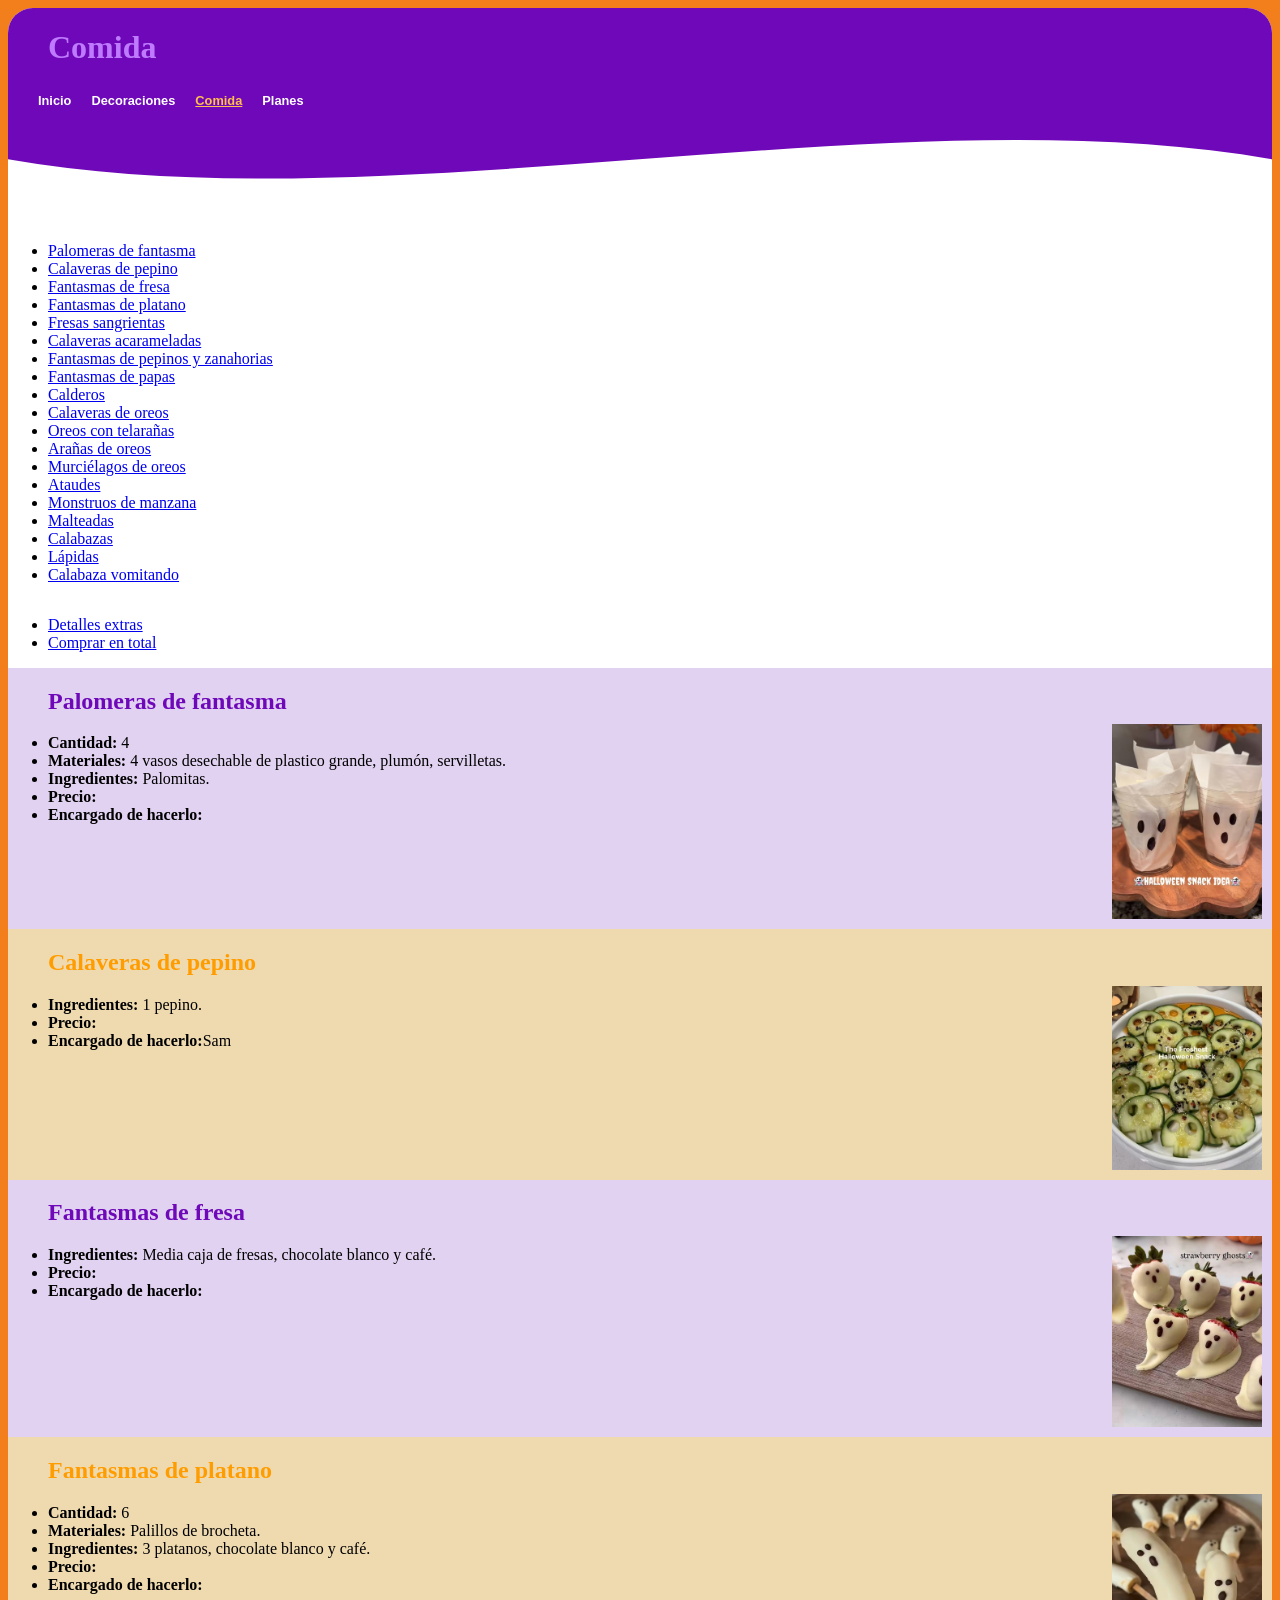
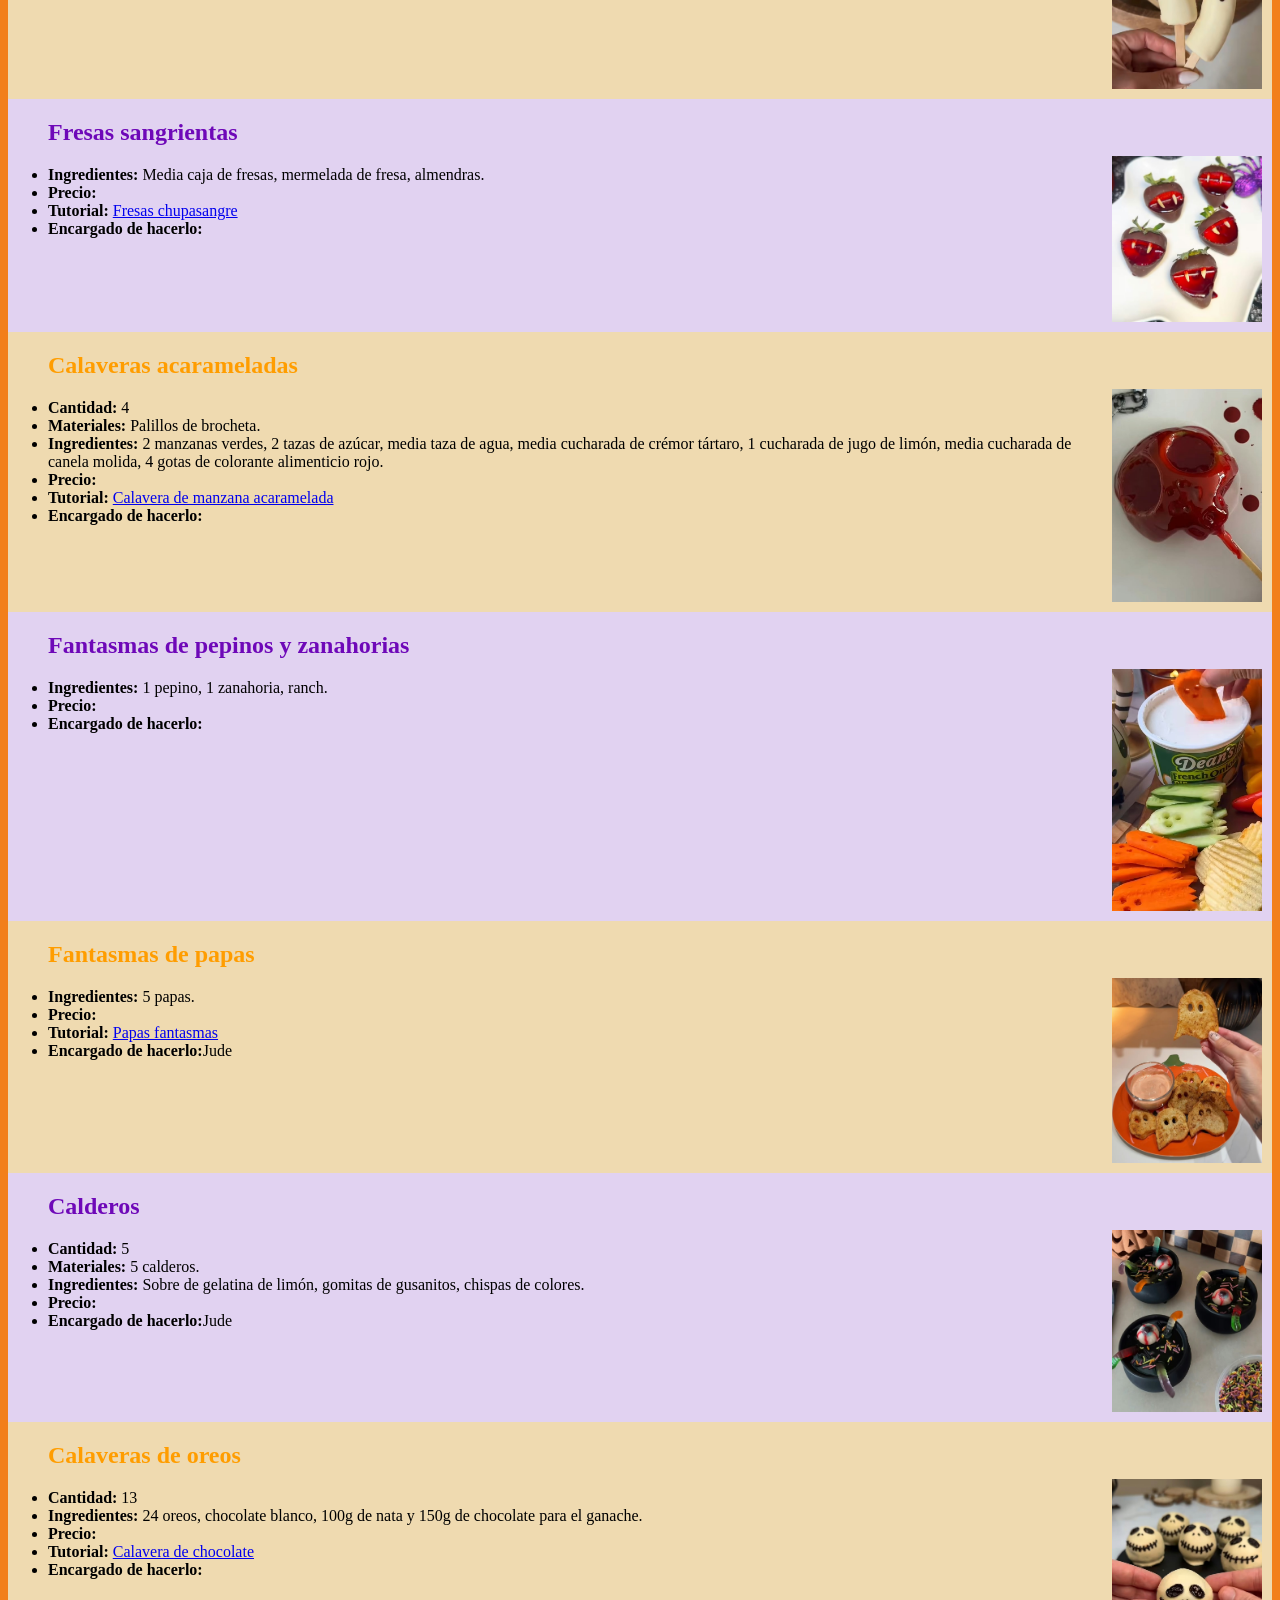
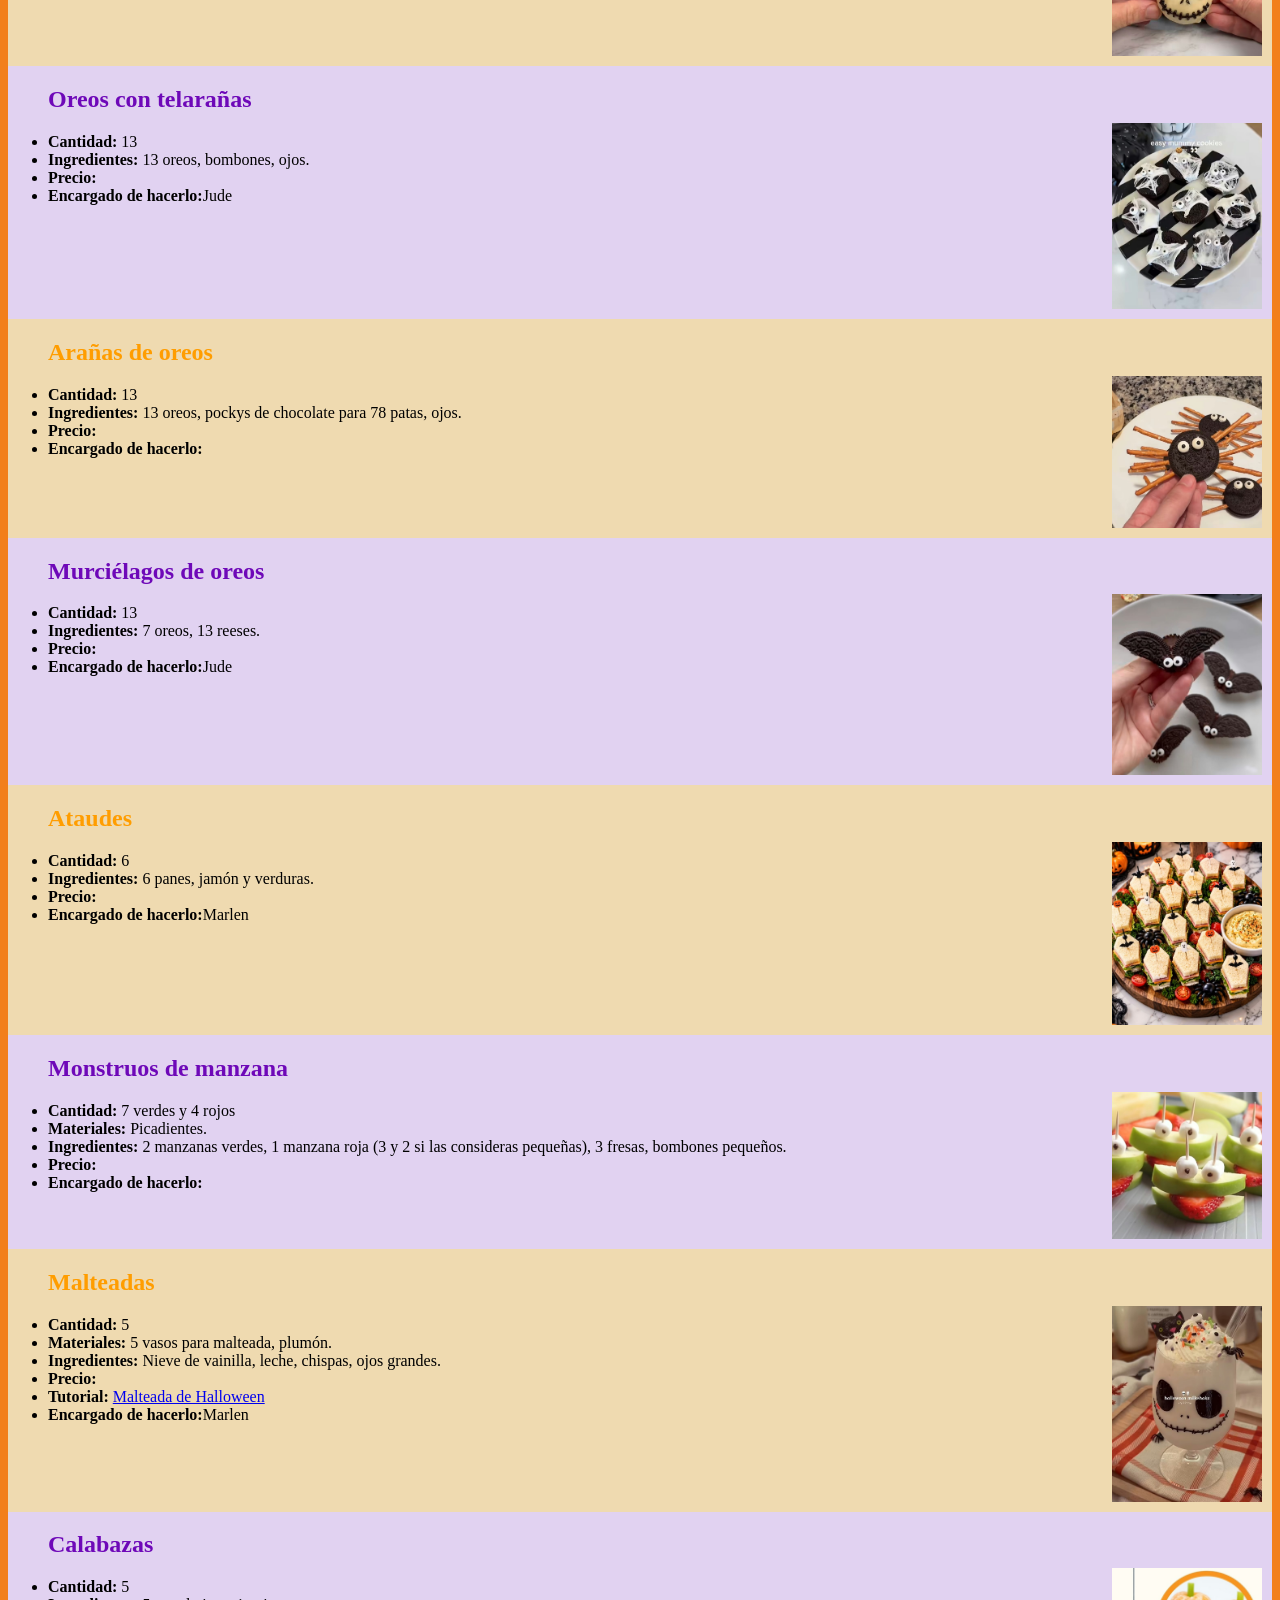
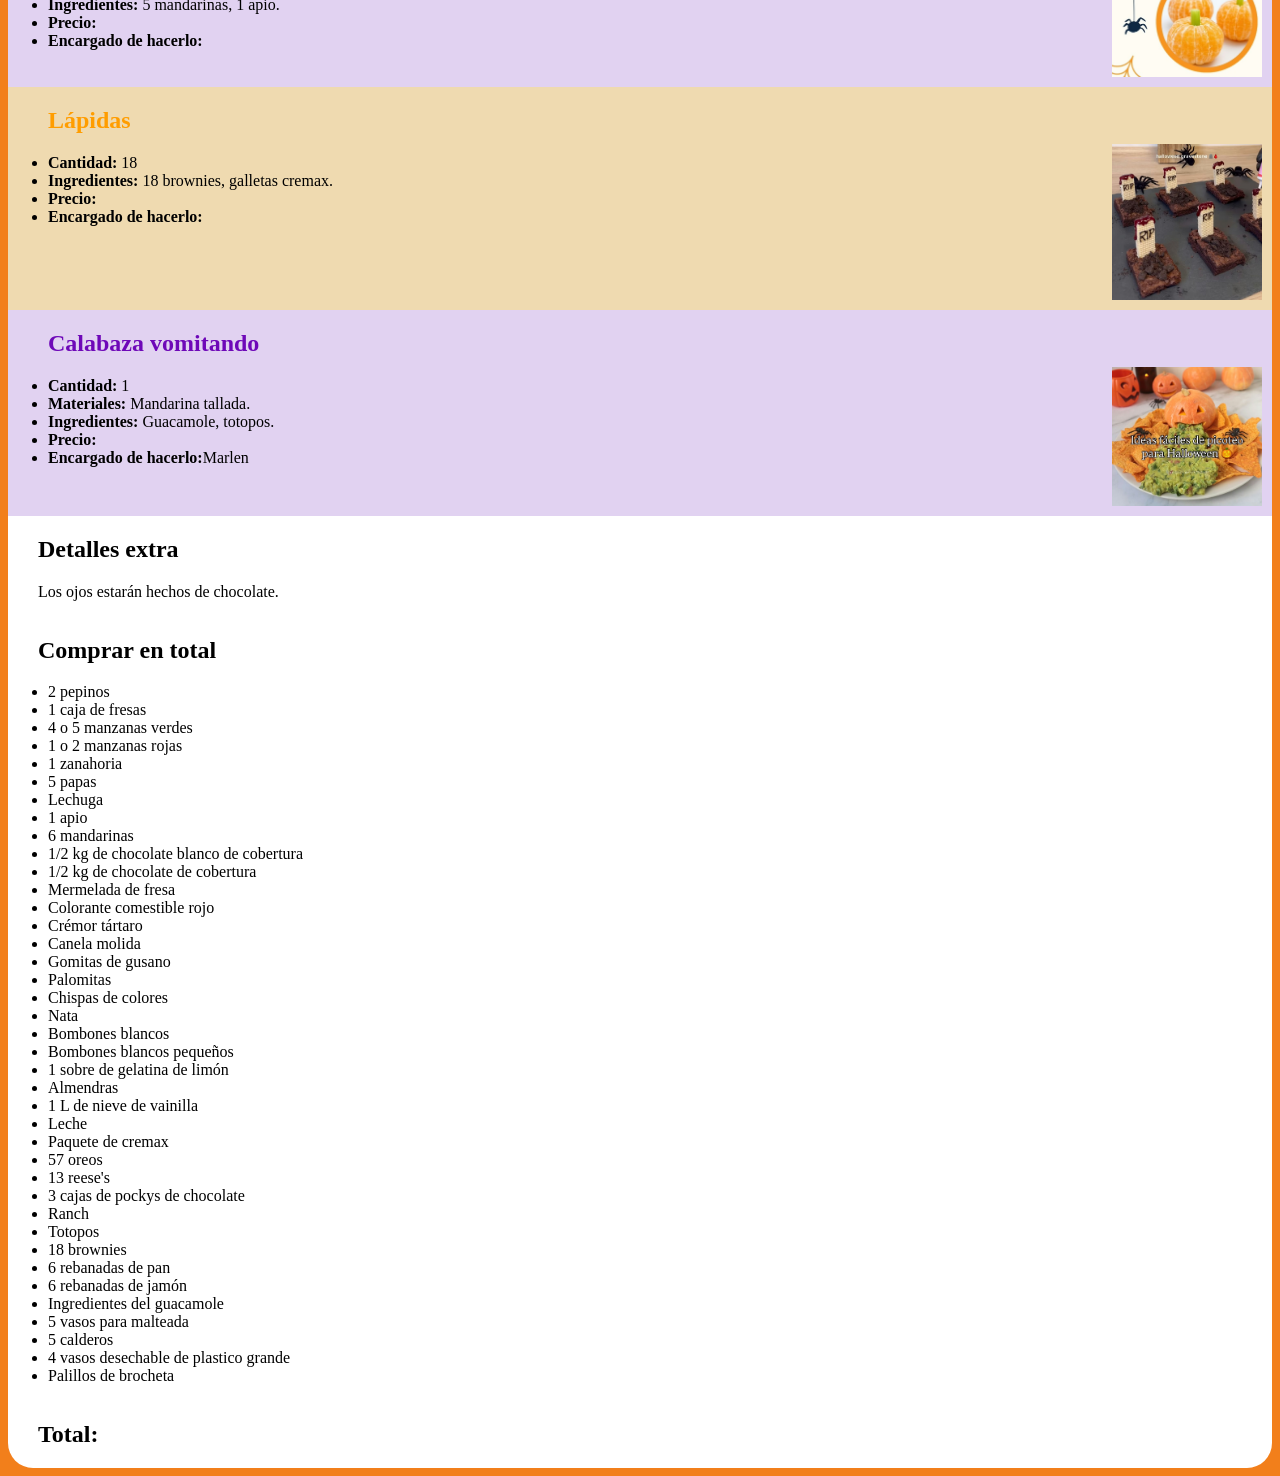
==== comida.html @ 7ba8dfa8 "Cambio en las compras" ====
<!DOCTYPE html>
<html lang="es">
<head>
    <meta charset="UTF-8">
    <meta name="viewport" content="width=device-width, initial-scale=1.0">
    <title>Halloween</title>
    <link rel="shortcut icon" href="icono.png" type="image/x-icon">
    <link rel="stylesheet" href="styles.css">
</head>
<body>
    <div class="contenedor">
        <div class="header">
            <h1 class="titulo">Comida</h1>
          <nav>
          <ul>
              <li><a href="index.html">Inicio</a></li>
              <li><a href="decoraciones.html">Decoraciones</a></li>
              <li><a href="comida.html" class="current">Comida</a></li>
              <li><a href="planes.html">Planes</a></li>
          </ul>
          <div class="wave" style="height: 100px; overflow: hidden;"><svg viewBox="0 0 500 150" preserveAspectRatio="none"
                style="height: 100%; width: 100%;">
                <path d="M0.00,49.98 C150.00,150.00 349.20,-50.00 500.00,49.98 L500.00,150.00 L0.00,150.00 Z"
                    style="stroke: none; fill: #fff;"></path>
            </svg></div>
          </nav>
        </div>
        
            <ul>
              <li><a href="#palomeras">Palomeras de fantasma</a></li>
              <li><a href="#calaberas1">Calaveras de pepino</a></li>
              <li><a href="#fantasmasFresas">Fantasmas de fresa</a></li>
              <li><a href="#fantasmasPlatano">Fantasmas de platano</a></li>
              <li><a href="#sangrientas">Fresas sangrientas</a></li>
              <li><a href="#calaberasManzana">Calaveras acarameladas</a></li>
              <li><a href="#fantasmasZyP">Fantasmas de pepinos y zanahorias</a></li>
              <li><a href="#fantasmasPapas">Fantasmas de papas</a></li>
              <li><a href="#calderos">Calderos</a></li>
              <li><a href="#calaberasOreos">Calaveras de oreos</a></li>
              <li><a href="#telasOreos">Oreos con telarañas</a></li>
              <li><a href="#arañas">Arañas de oreos</a></li>
              <li><a href="#murcielagos">Murciélagos de oreos</a></li>
              <li><a href="#ataudes">Ataudes</a></li>
              <li><a href="#monstruos">Monstruos de manzana</a></li>
              <li><a href="#maltedas">Malteadas</a></li>
              <li><a href="#calabazas">Calabazas</a></li>
              <li><a href="#lapidas">Lápidas</a></li>
              <li><a href="#vomito">Calabaza vomitando</a></li>
            </ul>
            <ul>
            <li><a href="#extra">Detalles extras</a></li>
            <li><a href="#total">Comprar en total</a></li>
            </ul>

        <section id="palomeras" class="seccion color1">
            <h2 class="titulo">Palomeras de fantasma</h2>
            <img src="comida/palomeras.jpeg" class="imagen-derecha">
            <ul>
                <li><b>Cantidad: </b>4</li>
                <li><b>Materiales: </b>4 vasos desechable de plastico grande, plumón, servilletas.</li>
                <li><b>Ingredientes: </b>Palomitas.</li>
                <li><b>Precio: </b></li>
                <li><b>Encargado de hacerlo:</b></li>
            </ul>
        </section>

        <section id="calaberas1" class="seccion color2">
            <h2 class="titulo">Calaveras de pepino</h2>
            <img src="comida/calaverasPepinos.jpeg" class="imagen-derecha">
            <ul>
                <li><b>Ingredientes: </b>1 pepino.</li>
                <li><b>Precio: </b></li>
                <li><b>Encargado de hacerlo:</b>Sam</li>
            </ul>
        </section>

        <section id="fantasmasFresas" class="seccion color1">
            <h2 class="titulo">Fantasmas de fresa</h2>
            <img src="comida/fresaF.jpeg" class="imagen-derecha">
            <ul>
                <li><b>Ingredientes: </b>Media caja de fresas, chocolate blanco y café.</li>
                <li><b>Precio: </b></li>
                <li><b>Encargado de hacerlo:</b></li>
            </ul>
        </section>

        <section id="fantasmasPlatano" class="seccion color2">
            <h2 class="titulo">Fantasmas de platano</h2>
            <img src="comida/bananaF.jpeg" class="imagen-derecha">
            <ul>
                <li><b>Cantidad: </b>6</li>
                <li><b>Materiales: </b>Palillos de brocheta.</li>
                <li><b>Ingredientes: </b>3 platanos, chocolate blanco y café.</li>
                <li><b>Precio: </b></li>
                <li><b>Encargado de hacerlo:</b></li>
            </ul>
        </section>

        <section id="sangrientas" class="seccion color1">
            <h2 class="titulo">Fresas sangrientas</h2>
            <img src="comida/vampiros.jpeg" class="imagen-derecha">
            <ul>
                <li><b>Ingredientes: </b>Media caja de fresas, mermelada de fresa, almendras.</li>
                <li><b>Precio: </b></li>
                <li><b>Tutorial: </b><a href="https://www.instagram.com/reel/DdZ3jV3ycWV/?exln=d25iaHNoaGpodjJ0">Fresas chupasangre</a></li>
                <li><b>Encargado de hacerlo:</b></li>
            </ul>
        </section>

        <section id="calaberasManzana" class="seccion color2">
            <h2 class="titulo">Calaveras acarameladas</h2>
            <img src="comida/calaveraCaramela.jpeg" class="imagen-derecha">
            <ul>
                <li><b>Cantidad: </b>4</li>
                <li><b>Materiales: </b>Palillos de brocheta.</li>
                <li><b>Ingredientes: </b>2 manzanas verdes, 2 tazas de azúcar, media taza de agua, media cucharada de crémor tártaro, 1 cucharada de jugo de limón, media cucharada de canela molida, 4 gotas de colorante alimenticio rojo.</li>
                <li><b>Precio: </b></li>
                <li><b>Tutorial: </b><a href="https://www.instagram.com/reel/Dd70FTkNwrD/?exln=MXZwZDhta3JzNGNr">Calavera de manzana acaramelada</a></li>
                <li><b>Encargado de hacerlo:</b></li>
            </ul>
        </section>

        <section id="fantasmasZyP" class="seccion color1">
            <h2 class="titulo">Fantasmas de pepinos y zanahorias</h2>
            <img src="comida/fantasmas.jpeg" class="imagen-derecha">
            <ul>
                <li><b>Ingredientes: </b>1 pepino, 1 zanahoria, ranch.</li>
                <li><b>Precio: </b></li>
                <li><b>Encargado de hacerlo:</b></li>
            </ul>
        </section>

        <section id="fantasmasPapas" class="seccion color2">
            <h2 class="titulo">Fantasmas de papas</h2>
            <img src="comida/papasF.jpeg" class="imagen-derecha">
            <ul>
                <li><b>Ingredientes: </b>5 papas.</li>
                <li><b>Precio: </b></li>
                <li><b>Tutorial: </b><a href="https://www.instagram.com/reel/Ddta7i_KBf7/?srtk=dWJmdTJvZnBlczBk">Papas fantasmas</a></li>
                <li><b>Encargado de hacerlo:</b>Jude</li>
            </ul>
        </section>

        <section id="calderos" class="seccion color1">
            <h2 class="titulo">Calderos</h2>
            <img src="comida/calderos.jpeg" class="imagen-derecha">
            <ul>
                <li><b>Cantidad: </b>5</li>
                <li><b>Materiales: </b>5 calderos.</li>
                <li><b>Ingredientes: </b>Sobre de gelatina de limón, gomitas de gusanitos, chispas de colores.</li>
                <li><b>Precio: </b></li>
                <li><b>Encargado de hacerlo:</b>Jude</li>
            </ul>
        </section>

        <section id="calaberasOreos" class="seccion color2">
            <h2 class="titulo">Calaveras de oreos</h2>
            <img src="comida/calaverasOreo.jpeg" class="imagen-derecha">
            <ul>
                <li><b>Cantidad: </b>13</li>
                <li><b>Ingredientes: </b>24 oreos, chocolate blanco, 100g de nata y 150g de chocolate para el ganache.</li>
                <li><b>Precio: </b></li>
                <li><b>Tutorial: </b><a href="https://www.instagram.com/reel/DPtcE-WDB95/?vrfl=dWd1ZjJ2ODNtZTV5">Calavera de chocolate</a></li>
                <li><b>Encargado de hacerlo:</b></li>
            </ul>
        </section>

        <section id="telasOreos" class="seccion color1">
            <h2 class="titulo">Oreos con telarañas</h2>
            <img src="comida/telarañasO.jpeg" class="imagen-derecha">
            <ul>
                <li><b>Cantidad: </b>13</li>
                <li><b>Ingredientes: </b>13 oreos, bombones, ojos.</li>
                <li><b>Precio: </b></li>
                <li><b>Encargado de hacerlo:</b>Jude</li>
            </ul>
        </section>

        <section id="arañas" class="seccion color2">
            <h2 class="titulo">Arañas de oreos</h2>
            <img src="comida/arañas.jpeg" class="imagen-derecha">
            <ul>
                <li><b>Cantidad: </b>13</li>
                <li><b>Ingredientes: </b>13 oreos, pockys de chocolate para 78 patas, ojos.</li>
                <li><b>Precio: </b></li>
                <li><b>Encargado de hacerlo:</b></li>
            </ul>
        </section>

        <section id="murcielagos" class="seccion color1">
            <h2 class="titulo">Murciélagos de oreos</h2>
            <img src="comida/murcielagos.jpeg" class="imagen-derecha">
            <ul>
                <li><b>Cantidad: </b>13</li>
                <li><b>Ingredientes: </b>7 oreos, 13 reeses.</li>
                <li><b>Precio: </b></li>
                <li><b>Encargado de hacerlo:</b>Jude</li>
            </ul>
        </section>

        <section id="ataudes" class="seccion color2">
            <h2 class="titulo">Ataudes</h2>
            <img src="comida/ataud.jpeg" class="imagen-derecha">
            <ul>
                <li><b>Cantidad: </b>6</li>
                <li><b>Ingredientes: </b>6 panes, jamón y verduras.</li>
                <li><b>Precio: </b></li>
                <li><b>Encargado de hacerlo:</b>Marlen</li>
            </ul>
        </section>

        <section id="monstruos" class="seccion color1">
            <h2 class="titulo">Monstruos de manzana</h2>
            <img src="comida/monstruo.jpeg" class="imagen-derecha">
            <ul>
                <li><b>Cantidad: </b>7 verdes y 4 rojos</li>
                <li><b>Materiales: </b>Picadientes.</li>
                <li><b>Ingredientes: </b>2 manzanas verdes, 1 manzana roja (3 y 2 si las consideras pequeñas), 3 fresas, bombones pequeños.</li>
                <li><b>Precio: </b></li>
                <li><b>Encargado de hacerlo:</b></li>
            </ul>
        </section>

        <section id="maltedas" class="seccion color2">
            <h2 class="titulo">Malteadas</h2>
            <img src="comida/malteadas.jpeg" class="imagen-derecha">
            <ul>
                <li><b>Cantidad: </b>5</li>
                <li><b>Materiales: </b>5 vasos para malteada, plumón.</li>
                <li><b>Ingredientes: </b>Nieve de vainilla, leche, chispas, ojos grandes.</li>
                <li><b>Precio: </b></li>
                <li><b>Tutorial: </b><a href="https://www.instagram.com/reel/DQXF683j__O/?xtok=MXIzdXdvbTcybWM1Zw==">Malteada de Halloween</a></li>
                <li><b>Encargado de hacerlo:</b>Marlen</li>
            </ul>
        </section>

        <section id="calabazas" class="seccion color1">
            <h2 class="titulo">Calabazas</h2>
            <img src="comida/calabazas.jpeg" class="imagen-derecha">
            <ul>
                <li><b>Cantidad: </b>5</li>
                <li><b>Ingredientes: </b>5 mandarinas, 1 apio.</li>
                <li><b>Precio: </b></li>
                <li><b>Encargado de hacerlo:</b></li>
            </ul>
        </section>

        <section id="lapidas" class="seccion color2">
            <h2 class="titulo">Lápidas</h2>
            <img src="comida/tumbas.jpeg" class="imagen-derecha">
            <ul>
                <li><b>Cantidad: </b>18</li>
                <li><b>Ingredientes: </b>18 brownies, galletas cremax.</li>
                <li><b>Precio: </b></li>
                <li><b>Encargado de hacerlo:</b></li>
            </ul>
        </section>

        <section id="vomito" class="seccion color1">
            <h2 class="titulo">Calabaza vomitando</h2>
            <img src="comida/guacamole.jpeg" class="imagen-derecha">
            <ul>
                <li><b>Cantidad: </b>1</li>
                <li><b>Materiales: </b>Mandarina tallada.</li>
                <li><b>Ingredientes: </b>Guacamole, totopos.</li>
                <li><b>Precio: </b></li>
                <li><b>Encargado de hacerlo:</b>Marlen</li>
            </ul>
        </section>

        <section id="extra">
            <h2>Detalles extra</h2>
            <p>Los ojos estarán hechos de chocolate.</p>
        </section>

        <section id="total">
            <h2>Comprar en total</h2>
            <ul>
                <li>2 pepinos</li>
                <li>1 caja de fresas</li>
                <li>4 o 5 manzanas verdes</li>
                <li>1 o 2 manzanas rojas</li>
                <li>1 zanahoria</li>
                <li>5 papas</li>
                <li>Lechuga</li>
                <li>1 apio</li>
                <li>6 mandarinas</li>
                <li>1/2 kg de chocolate blanco de cobertura</li>
                <li>1/2 kg de chocolate de cobertura</li>
                <li>Mermelada de fresa</li>
                <li>Colorante comestible rojo</li>
                <li>Crémor tártaro</li>               
                <li>Canela molida</li>                
                <li>Gomitas de gusano</li>
                <li>Palomitas</li>
                <li>Chispas de colores</li>
                <li>Nata</li>
                <li>Bombones blancos</li>
                <li>Bombones blancos pequeños</li>
                <li>1 sobre de gelatina de limón</li>
                <li>Almendras</li>
                <li>1 L de nieve de vainilla</li>
                <li>Leche</li>        
                <li>Paquete de cremax</li>
                <li>57 oreos</li>
                <li>13 reese's</li>
                <li>3 cajas de pockys de chocolate</li>
                <li>Ranch</li>
                <li>Totopos</li>
                <li>18 brownies</li>
                <li>6 rebanadas de pan</li>
                <li>6 rebanadas de jamón</li>
                <li>Ingredientes del guacamole</li>
                <li>5 vasos para malteada</li>
                <li>5 calderos</li>
                <li>4 vasos desechable de plastico grande</li>
                <li>Palillos de brocheta</li>
            </ul>
        </section>

        <h2>Total: </h2>

    </div>
</body>
</html>
---- styles.css ----
/*CONTENEDOR PRINCIPAL*/
.contenedor {
  max-width: 1300px;
  width: 100%;
  background: white;
  margin: auto;
  border-radius: 25px;
  display: flex;
  flex-direction: column;
}

body {
  background-color: rgb(242, 127, 27);
}

/*HEADER*/
.header {
  width: 100%;
  height: auto;
  background: #6e08b8;
  background-size: auto;
  position: relative;
  border-radius: 25px;
}

.titulo {
  margin-left: 40px;
  color: rgb(191, 123, 255);
}

.wave svg path {
  animation: waveFloat 6s infinite ease-in-out;
}

@keyframes waveFloat {
  0%   { transform: translateY(0); }
  50%  { transform: translateY(20px); }
  100% { transform: translateY(0); }
}

/*NAVEGACIÓN*/
nav {
  font-family: Helvetica, Arial;
  font-weight: bold;
  font-size: 0.8em;
}

nav ul {
  display: flex;
  flex-wrap: wrap;
  justify-content: left;
  padding: 5px 0px 5px 30px;
  gap: 20px;
}

nav li {
  display: inline;
  margin-right: 40px;
  margin: 0;
}

nav li a {
  color: #ffffff;
  text-decoration: none;
  transition: color 5s ease, text-decoration 5s ease;
}

nav li a:hover,
nav li a.current {
  color: rgb(255, 190, 79);
  text-decoration: underline;
}

/*COLUMNAS INDEX*/
.colum {
  width: 60%;
  display: inline-block;
  vertical-align: top;
  text-align: justify;
  padding: 25px;
}

.centrar {
  text-align: center;
}

.colum h3 {
  color: rgb(255, 157, 0);
}

/*SECCIONES*/
.color1 {
  background-color: #e1d2f1;
}

.color1 h2 {
    color: #6e08b8;
}

.color2 {
  background-color: #efdab0;
}

.color2 h2 {
    color: rgb(255, 157, 0);
}

.imagen-derecha {
  float: right;
  width: 150px;   /* ajusta tamaño */
  margin-left: 20px; /* espacio entre texto e imagen */
  margin-top: -20px;
  padding: 10px;
}

h2 {
    margin-left: 30px
}

p {
    margin-left: 30px;
}

/*PLANES*/
.timeline {
  position: relative;
  margin: 40px 0;
  padding-left: 40px;
  border-left: 4px solid #ff6600; /* línea naranja */
  margin-left: 15px;
}

.evento {
  position: relative;
  margin-bottom: 30px;
}

.evento::before {
  content: "";
  position: absolute;
  left: -25px;
  top: 0;
  width: 20px;
  height: 20px;
  border-radius: 50%;
}

.color-naranja::before {
  background-color: #ff6600; /* naranja */
}

.color-morado::before {
  background-color: #800080; /* morado */
}

.hora {
  font-weight: bold;
  color: #800080;
  margin-bottom: 5px;
}

.detalle {
  background: #fff3e0; /* fondo suave */
  padding: 10px 15px;
  border-radius: 8px;
  border: 2px solid #ff6600;
}

/*MENÚ FOOTER*/
.menu {
  float: right;
}

.menu li {
  display: inline-block;
}

.menu a {
  color: black;
  text-decoration: none;
  padding: 20px;
}

.menu a:hover {
  background-color: rgb(255, 208, 115);
}


/*FOOTER*/
.footer {
  overflow: hidden;
}

.footer a {
  color: black;
  text-decoration: none;
}

.footer span {
  float: left;
  margin-top: 10px;
  margin-left: 30px;
}
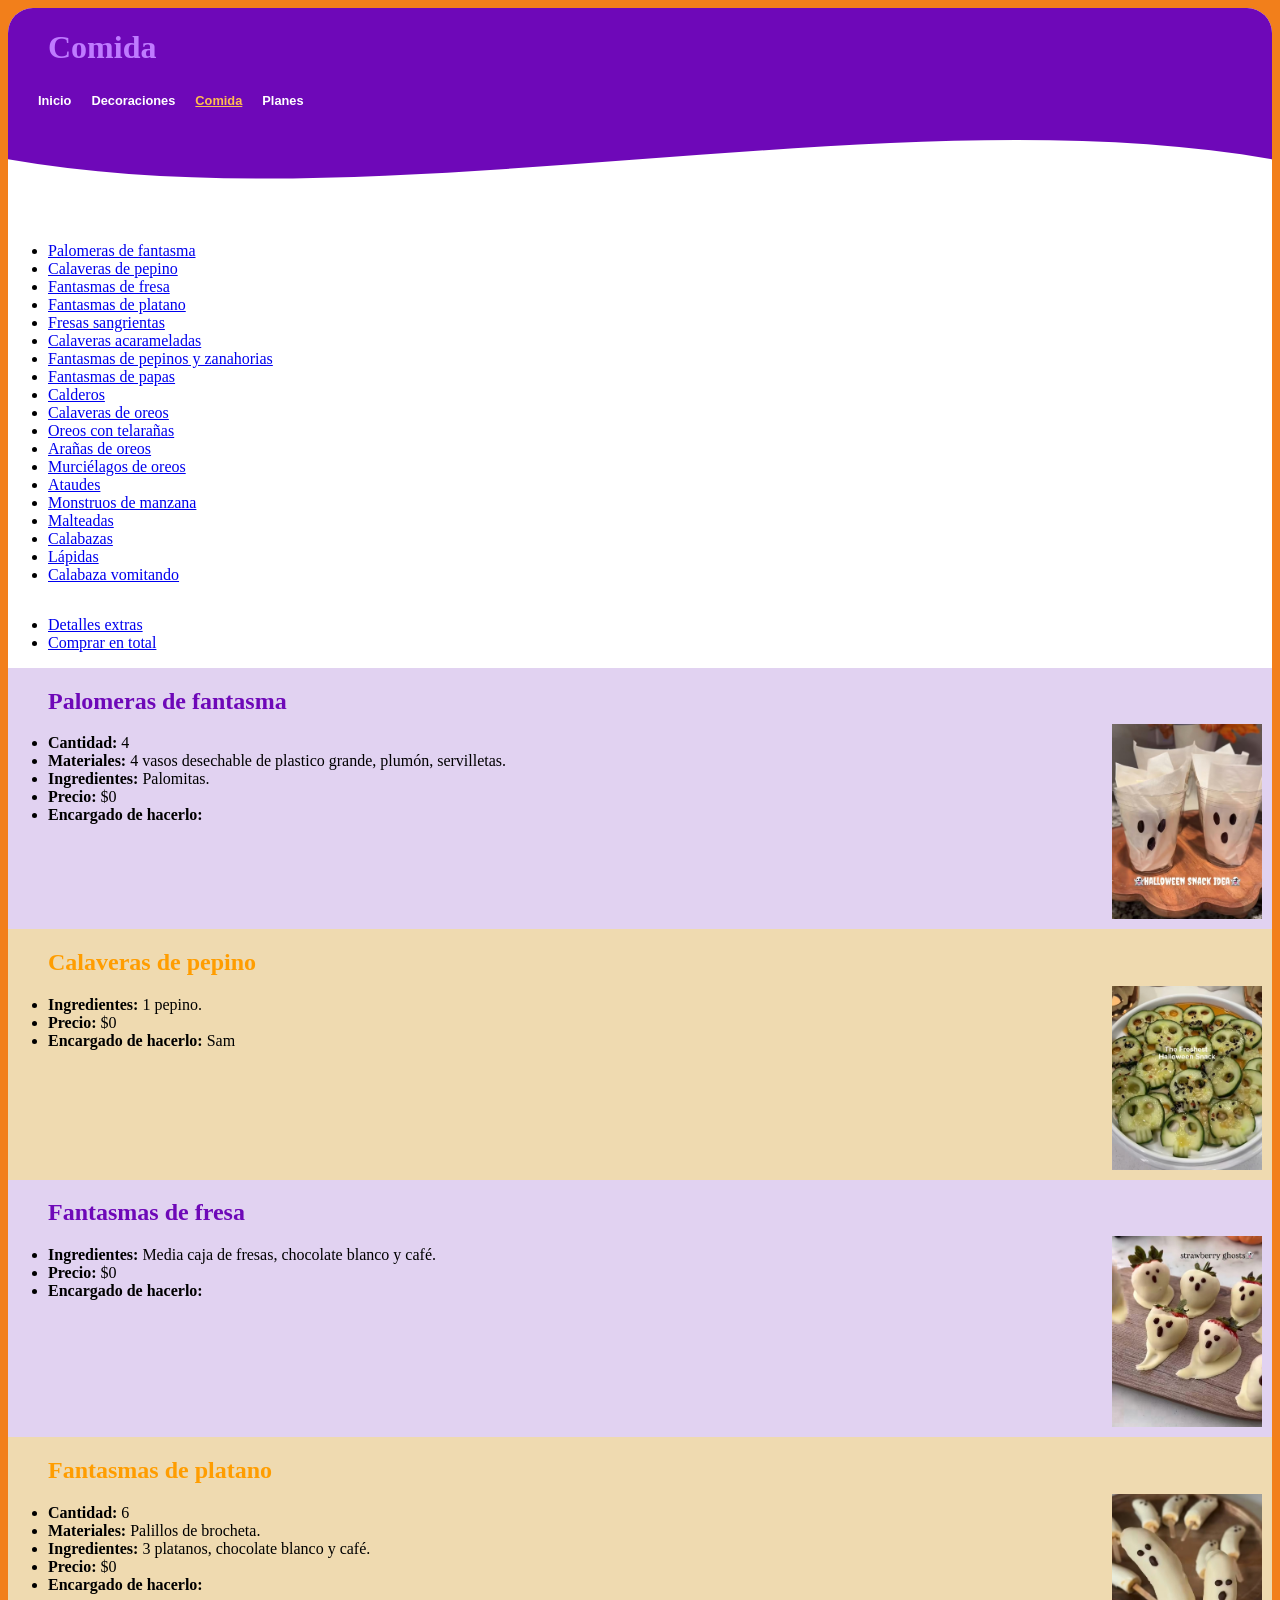
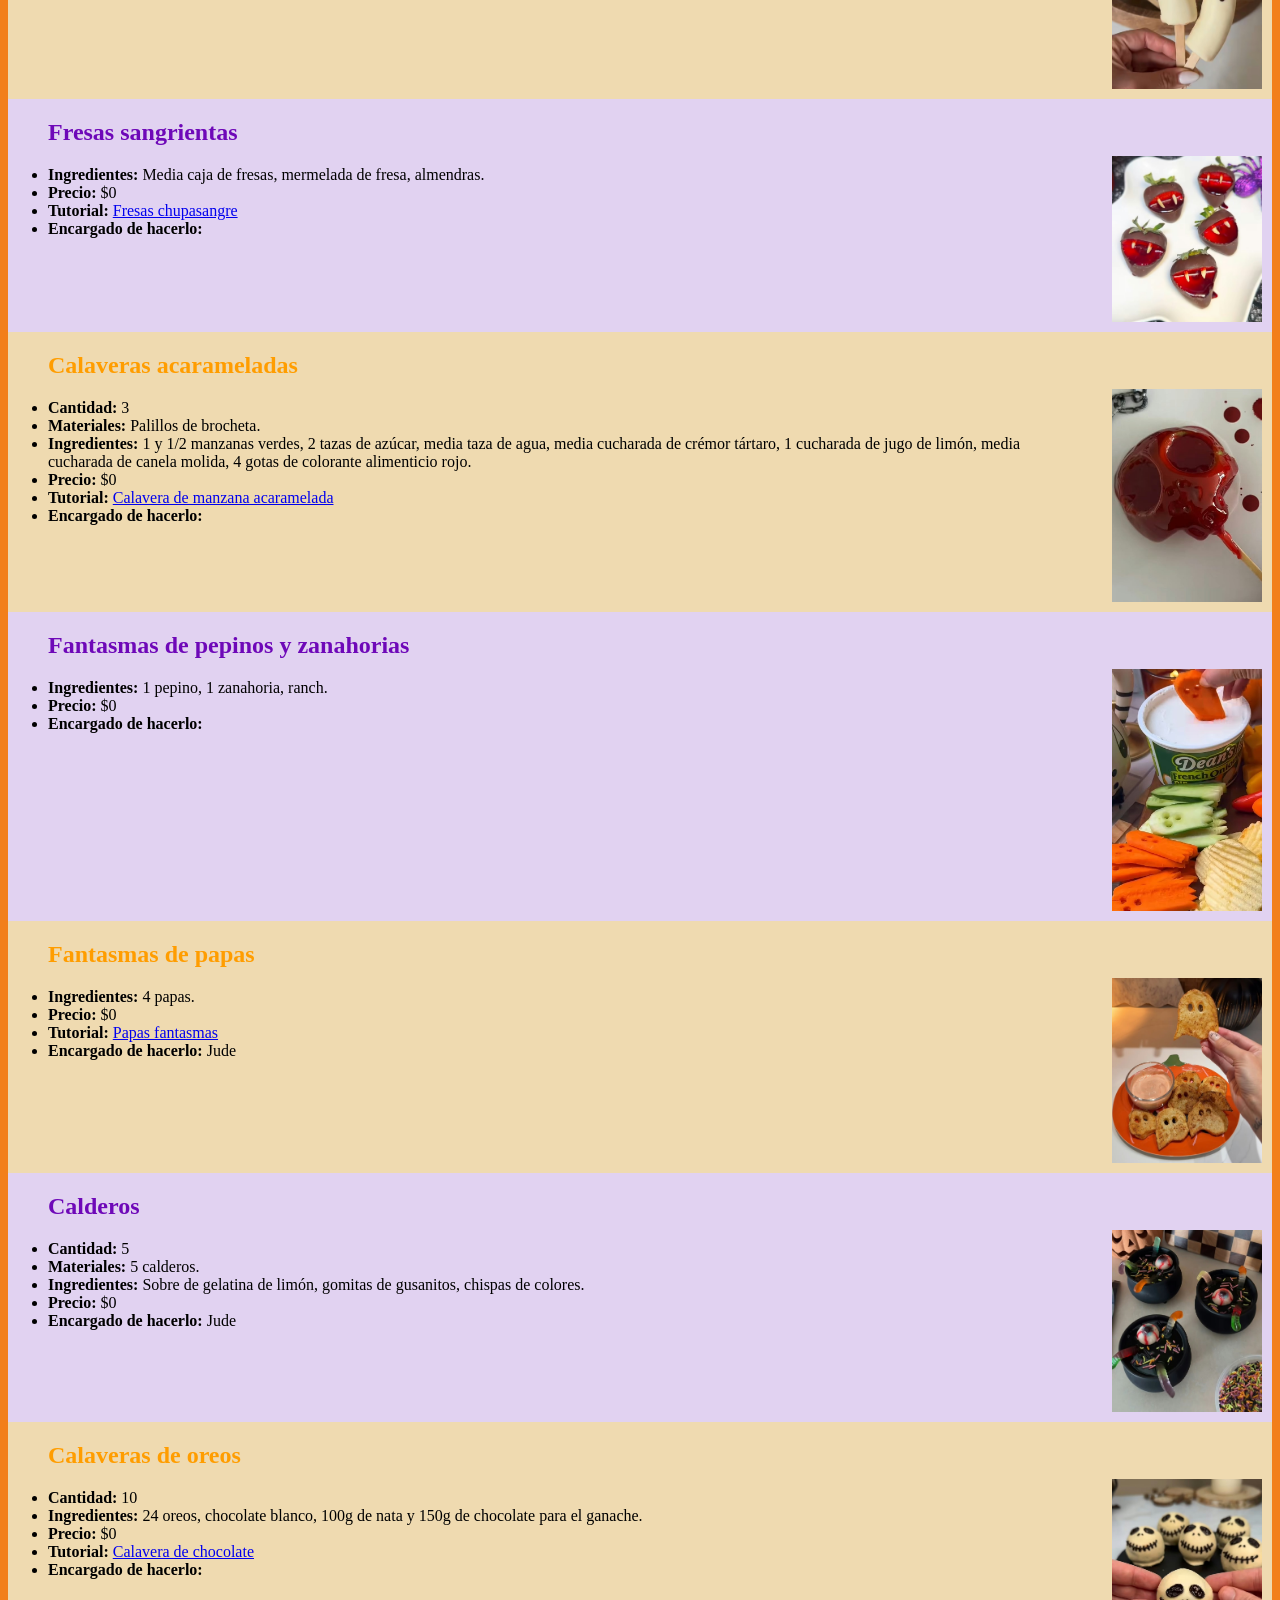
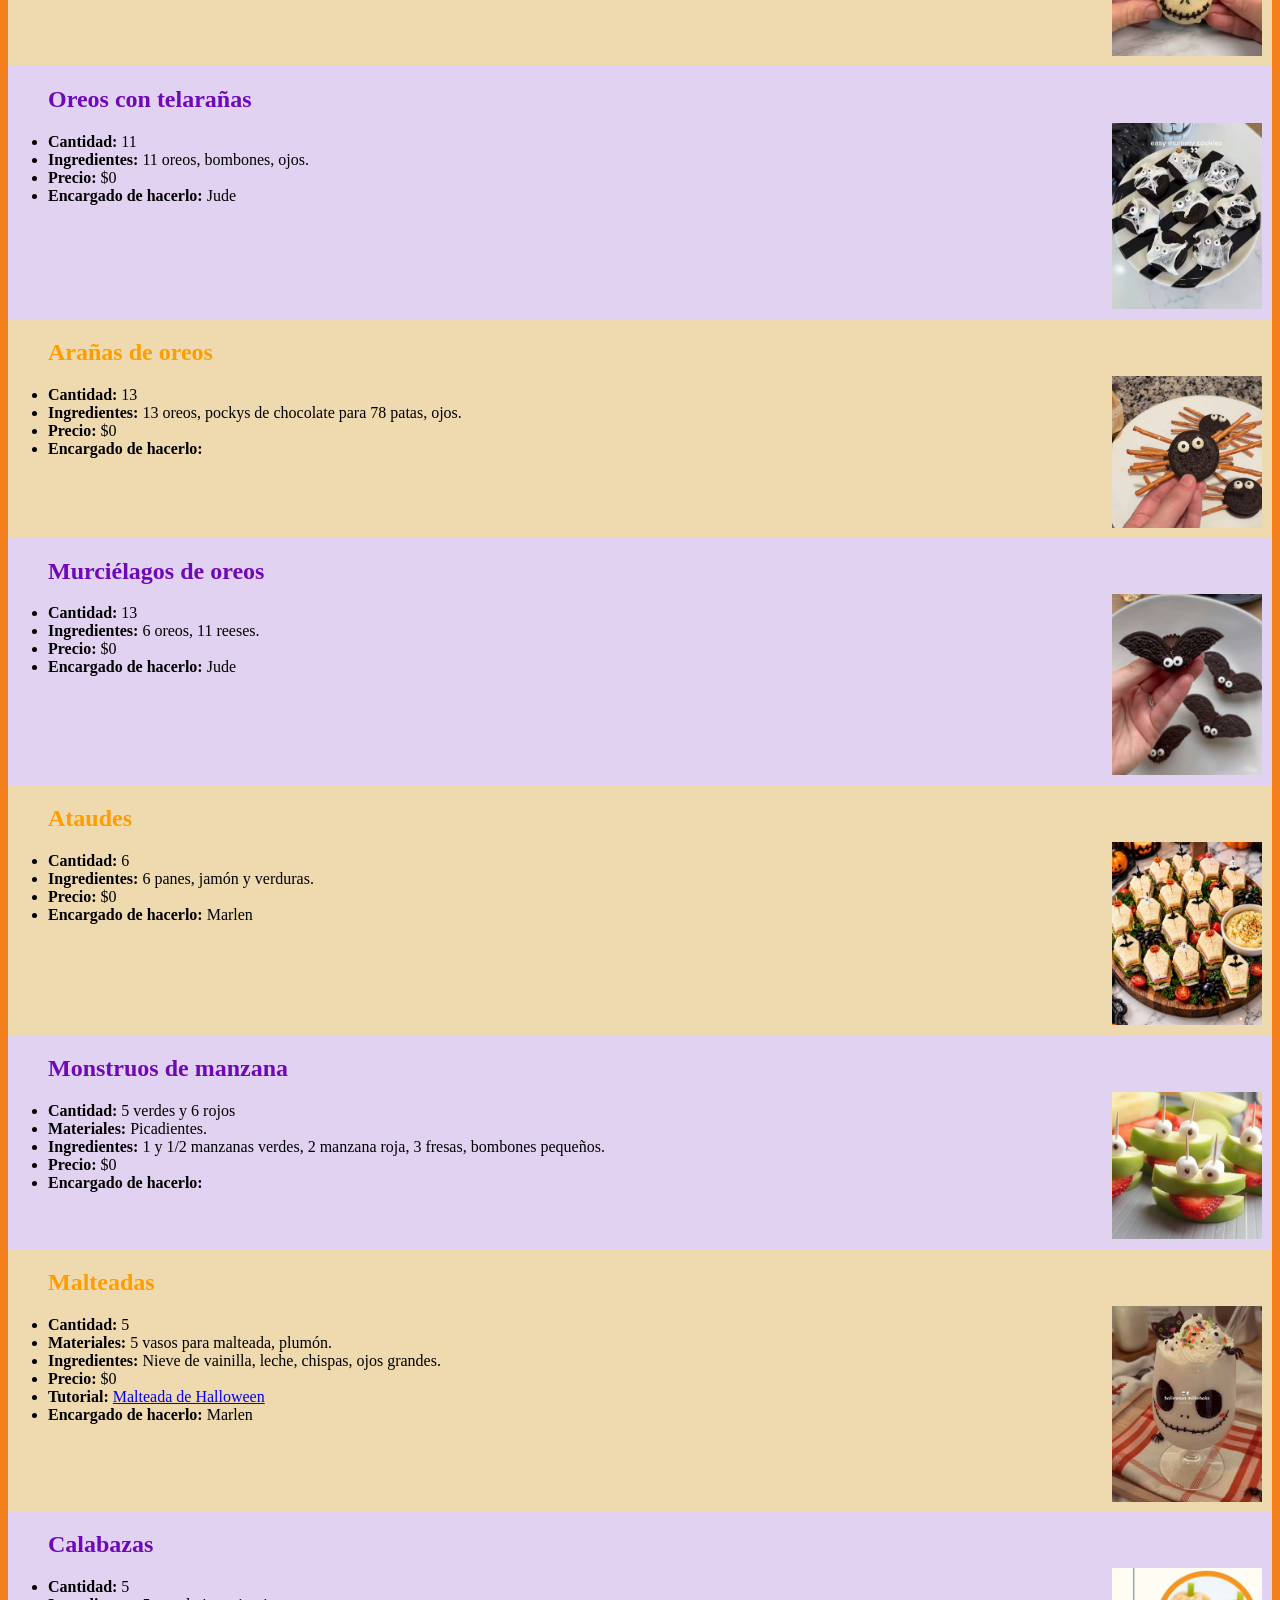
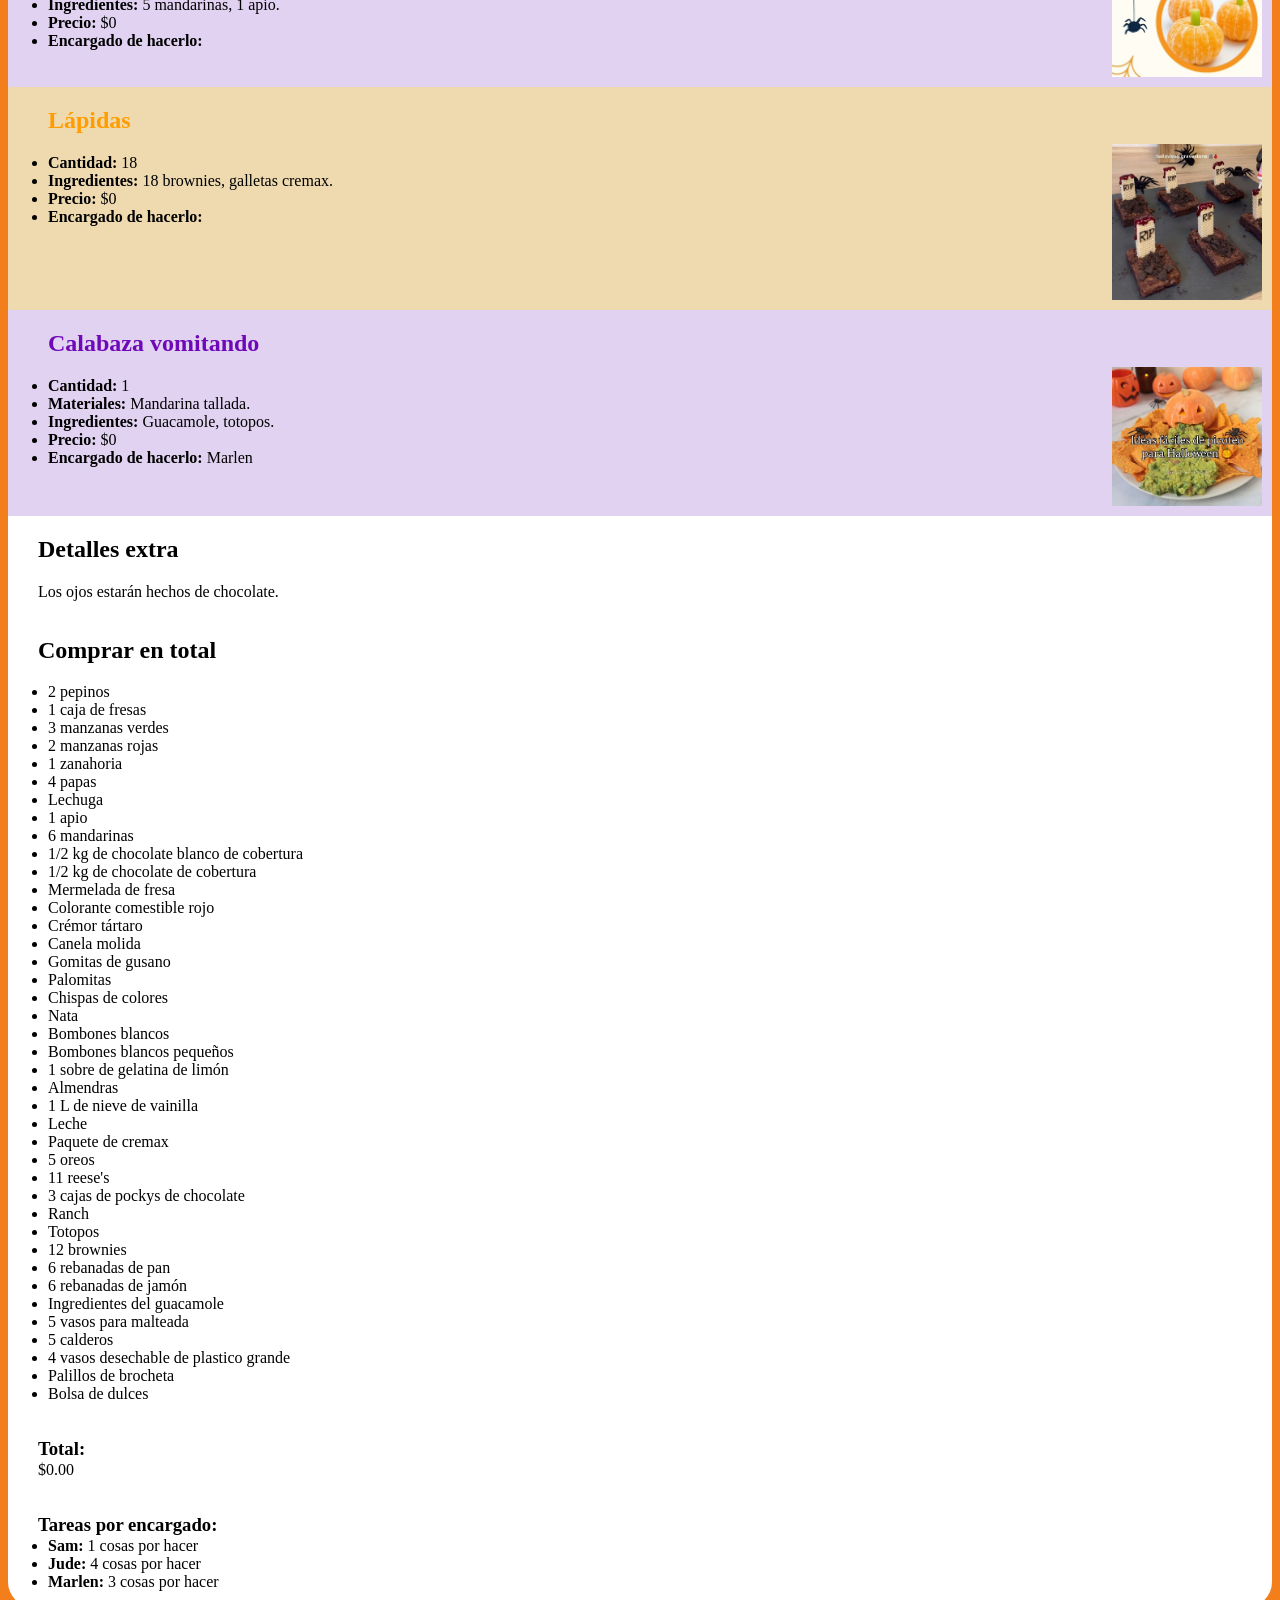
==== commit 8eade68f: "Agregar la funcion de sumar" ====
--- a/comida.html
+++ b/comida.html
@@ -59,8 +59,8 @@
                 <li><b>Cantidad: </b>4</li>
                 <li><b>Materiales: </b>4 vasos desechable de plastico grande, plumón, servilletas.</li>
                 <li><b>Ingredientes: </b>Palomitas.</li>
-                <li><b>Precio: </b></li>
-                <li><b>Encargado de hacerlo:</b></li>
+                <li><b>Precio: </b>$<span class="precio">0</span></li>
+                <li><b>Encargado de hacerlo:</b><span class="encargado"></span></li>
             </ul>
         </section>
 
@@ -69,8 +69,8 @@
             <img src="comida/calaverasPepinos.jpeg" class="imagen-derecha">
             <ul>
                 <li><b>Ingredientes: </b>1 pepino.</li>
-                <li><b>Precio: </b></li>
-                <li><b>Encargado de hacerlo:</b>Sam</li>
+                <li><b>Precio: </b>$<span class="precio">0</span></li>
+                <li><b>Encargado de hacerlo:</b><span class="encargado"> Sam</span></li>
             </ul>
         </section>
 
@@ -79,8 +79,8 @@
             <img src="comida/fresaF.jpeg" class="imagen-derecha">
             <ul>
                 <li><b>Ingredientes: </b>Media caja de fresas, chocolate blanco y café.</li>
-                <li><b>Precio: </b></li>
-                <li><b>Encargado de hacerlo:</b></li>
+                <li><b>Precio: </b>$<span class="precio">0</span></li>
+                <li><b>Encargado de hacerlo:</b><span class="encargado"></span></li>
             </ul>
         </section>
 
@@ -91,8 +91,8 @@
                 <li><b>Cantidad: </b>6</li>
                 <li><b>Materiales: </b>Palillos de brocheta.</li>
                 <li><b>Ingredientes: </b>3 platanos, chocolate blanco y café.</li>
-                <li><b>Precio: </b></li>
-                <li><b>Encargado de hacerlo:</b></li>
+                <li><b>Precio: </b>$<span class="precio">0</span></li>
+                <li><b>Encargado de hacerlo:</b><span class="encargado"></span></li>
             </ul>
         </section>
 
@@ -101,9 +101,9 @@
             <img src="comida/vampiros.jpeg" class="imagen-derecha">
             <ul>
                 <li><b>Ingredientes: </b>Media caja de fresas, mermelada de fresa, almendras.</li>
-                <li><b>Precio: </b></li>
+                <li><b>Precio: </b>$<span class="precio">0</span></li>
                 <li><b>Tutorial: </b><a href="https://www.instagram.com/reel/DdZ3jV3ycWV/?exln=d25iaHNoaGpodjJ0">Fresas chupasangre</a></li>
-                <li><b>Encargado de hacerlo:</b></li>
+                <li><b>Encargado de hacerlo:</b><span class="encargado"></span></li>
             </ul>
         </section>
 
@@ -111,12 +111,12 @@
             <h2 class="titulo">Calaveras acarameladas</h2>
             <img src="comida/calaveraCaramela.jpeg" class="imagen-derecha">
             <ul>
-                <li><b>Cantidad: </b>4</li>
+                <li><b>Cantidad: </b>3</li>
                 <li><b>Materiales: </b>Palillos de brocheta.</li>
-                <li><b>Ingredientes: </b>2 manzanas verdes, 2 tazas de azúcar, media taza de agua, media cucharada de crémor tártaro, 1 cucharada de jugo de limón, media cucharada de canela molida, 4 gotas de colorante alimenticio rojo.</li>
-                <li><b>Precio: </b></li>
+                <li><b>Ingredientes: </b>1 y 1/2 manzanas verdes, 2 tazas de azúcar, media taza de agua, media cucharada de crémor tártaro, 1 cucharada de jugo de limón, media cucharada de canela molida, 4 gotas de colorante alimenticio rojo.</li>
+                <li><b>Precio: </b>$<span class="precio">0</span></li>
                 <li><b>Tutorial: </b><a href="https://www.instagram.com/reel/Dd70FTkNwrD/?exln=MXZwZDhta3JzNGNr">Calavera de manzana acaramelada</a></li>
-                <li><b>Encargado de hacerlo:</b></li>
+                <li><b>Encargado de hacerlo:</b><span class="encargado"></span></li>
             </ul>
         </section>
 
@@ -125,8 +125,8 @@
             <img src="comida/fantasmas.jpeg" class="imagen-derecha">
             <ul>
                 <li><b>Ingredientes: </b>1 pepino, 1 zanahoria, ranch.</li>
-                <li><b>Precio: </b></li>
-                <li><b>Encargado de hacerlo:</b></li>
+                <li><b>Precio: </b>$<span class="precio">0</span></li>
+                <li><b>Encargado de hacerlo:</b><span class="encargado"></span></li>
             </ul>
         </section>
 
@@ -134,10 +134,10 @@
             <h2 class="titulo">Fantasmas de papas</h2>
             <img src="comida/papasF.jpeg" class="imagen-derecha">
             <ul>
-                <li><b>Ingredientes: </b>5 papas.</li>
-                <li><b>Precio: </b></li>
+                <li><b>Ingredientes: </b>4 papas.</li>
+                <li><b>Precio: </b>$<span class="precio">0</span></li>
                 <li><b>Tutorial: </b><a href="https://www.instagram.com/reel/Ddta7i_KBf7/?srtk=dWJmdTJvZnBlczBk">Papas fantasmas</a></li>
-                <li><b>Encargado de hacerlo:</b>Jude</li>
+                <li><b>Encargado de hacerlo:</b><span class="encargado"> Jude</span></li>
             </ul>
         </section>
 
@@ -148,8 +148,8 @@
                 <li><b>Cantidad: </b>5</li>
                 <li><b>Materiales: </b>5 calderos.</li>
                 <li><b>Ingredientes: </b>Sobre de gelatina de limón, gomitas de gusanitos, chispas de colores.</li>
-                <li><b>Precio: </b></li>
-                <li><b>Encargado de hacerlo:</b>Jude</li>
+                <li><b>Precio: </b>$<span class="precio">0</span></li>
+                <li><b>Encargado de hacerlo:</b><span class="encargado"> Jude</span></li>
             </ul>
         </section>
 
@@ -157,11 +157,11 @@
             <h2 class="titulo">Calaveras de oreos</h2>
             <img src="comida/calaverasOreo.jpeg" class="imagen-derecha">
             <ul>
-                <li><b>Cantidad: </b>13</li>
+                <li><b>Cantidad: </b>10</li>
                 <li><b>Ingredientes: </b>24 oreos, chocolate blanco, 100g de nata y 150g de chocolate para el ganache.</li>
-                <li><b>Precio: </b></li>
+                <li><b>Precio: </b>$<span class="precio">0</span></li>
                 <li><b>Tutorial: </b><a href="https://www.instagram.com/reel/DPtcE-WDB95/?vrfl=dWd1ZjJ2ODNtZTV5">Calavera de chocolate</a></li>
-                <li><b>Encargado de hacerlo:</b></li>
+                <li><b>Encargado de hacerlo:</b><span class="encargado"></span></li>
             </ul>
         </section>
 
@@ -169,10 +169,10 @@
             <h2 class="titulo">Oreos con telarañas</h2>
             <img src="comida/telarañasO.jpeg" class="imagen-derecha">
             <ul>
-                <li><b>Cantidad: </b>13</li>
-                <li><b>Ingredientes: </b>13 oreos, bombones, ojos.</li>
-                <li><b>Precio: </b></li>
-                <li><b>Encargado de hacerlo:</b>Jude</li>
+                <li><b>Cantidad: </b>11</li>
+                <li><b>Ingredientes: </b>11 oreos, bombones, ojos.</li>
+                <li><b>Precio: </b>$<span class="precio">0</span></li>
+                <li><b>Encargado de hacerlo:</b><span class="encargado"> Jude</span></li>
             </ul>
         </section>
 
@@ -182,8 +182,8 @@
             <ul>
                 <li><b>Cantidad: </b>13</li>
                 <li><b>Ingredientes: </b>13 oreos, pockys de chocolate para 78 patas, ojos.</li>
-                <li><b>Precio: </b></li>
-                <li><b>Encargado de hacerlo:</b></li>
+                <li><b>Precio: </b>$<span class="precio">0</span></li>
+                <li><b>Encargado de hacerlo:</b><span class="encargado"></span></li>
             </ul>
         </section>
 
@@ -192,9 +192,9 @@
             <img src="comida/murcielagos.jpeg" class="imagen-derecha">
             <ul>
                 <li><b>Cantidad: </b>13</li>
-                <li><b>Ingredientes: </b>7 oreos, 13 reeses.</li>
-                <li><b>Precio: </b></li>
-                <li><b>Encargado de hacerlo:</b>Jude</li>
+                <li><b>Ingredientes: </b>6 oreos, 11 reeses.</li>
+                <li><b>Precio: </b>$<span class="precio">0</span></li>
+                <li><b>Encargado de hacerlo:</b><span class="encargado"> Jude</span></li>
             </ul>
         </section>
 
@@ -204,8 +204,8 @@
             <ul>
                 <li><b>Cantidad: </b>6</li>
                 <li><b>Ingredientes: </b>6 panes, jamón y verduras.</li>
-                <li><b>Precio: </b></li>
-                <li><b>Encargado de hacerlo:</b>Marlen</li>
+                <li><b>Precio: </b>$<span class="precio">0</span></li>
+                <li><b>Encargado de hacerlo:</b><span class="encargado"> Marlen</span></li>
             </ul>
         </section>
 
@@ -213,11 +213,11 @@
             <h2 class="titulo">Monstruos de manzana</h2>
             <img src="comida/monstruo.jpeg" class="imagen-derecha">
             <ul>
-                <li><b>Cantidad: </b>7 verdes y 4 rojos</li>
+                <li><b>Cantidad: </b>5 verdes y 6 rojos</li>
                 <li><b>Materiales: </b>Picadientes.</li>
-                <li><b>Ingredientes: </b>2 manzanas verdes, 1 manzana roja (3 y 2 si las consideras pequeñas), 3 fresas, bombones pequeños.</li>
-                <li><b>Precio: </b></li>
-                <li><b>Encargado de hacerlo:</b></li>
+                <li><b>Ingredientes: </b>1 y 1/2 manzanas verdes, 2 manzana roja, 3 fresas, bombones pequeños.</li>
+                <li><b>Precio: </b>$<span class="precio">0</span></li>
+                <li><b>Encargado de hacerlo:</b><span class="encargado"></span></li>
             </ul>
         </section>
 
@@ -228,9 +228,9 @@
                 <li><b>Cantidad: </b>5</li>
                 <li><b>Materiales: </b>5 vasos para malteada, plumón.</li>
                 <li><b>Ingredientes: </b>Nieve de vainilla, leche, chispas, ojos grandes.</li>
-                <li><b>Precio: </b></li>
+                <li><b>Precio: </b>$<span class="precio">0</span></li>
                 <li><b>Tutorial: </b><a href="https://www.instagram.com/reel/DQXF683j__O/?xtok=MXIzdXdvbTcybWM1Zw==">Malteada de Halloween</a></li>
-                <li><b>Encargado de hacerlo:</b>Marlen</li>
+                <li><b>Encargado de hacerlo:</b><span class="encargado"> Marlen</span></li>
             </ul>
         </section>
 
@@ -240,8 +240,8 @@
             <ul>
                 <li><b>Cantidad: </b>5</li>
                 <li><b>Ingredientes: </b>5 mandarinas, 1 apio.</li>
-                <li><b>Precio: </b></li>
-                <li><b>Encargado de hacerlo:</b></li>
+                <li><b>Precio: </b>$<span class="precio">0</span></li>
+                <li><b>Encargado de hacerlo:</b><span class="encargado"></span></li>
             </ul>
         </section>
 
@@ -251,8 +251,8 @@
             <ul>
                 <li><b>Cantidad: </b>18</li>
                 <li><b>Ingredientes: </b>18 brownies, galletas cremax.</li>
-                <li><b>Precio: </b></li>
-                <li><b>Encargado de hacerlo:</b></li>
+                <li><b>Precio: </b>$<span class="precio">0</span></li>
+                <li><b>Encargado de hacerlo:</b><span class="encargado"></span></li>
             </ul>
         </section>
 
@@ -263,8 +263,8 @@
                 <li><b>Cantidad: </b>1</li>
                 <li><b>Materiales: </b>Mandarina tallada.</li>
                 <li><b>Ingredientes: </b>Guacamole, totopos.</li>
-                <li><b>Precio: </b></li>
-                <li><b>Encargado de hacerlo:</b>Marlen</li>
+                <li><b>Precio: </b>$<span class="precio">0</span></li>
+                <li><b>Encargado de hacerlo:</b><span class="encargado"> Marlen</span></li>
             </ul>
         </section>
 
@@ -278,10 +278,10 @@
             <ul>
                 <li>2 pepinos</li>
                 <li>1 caja de fresas</li>
-                <li>4 o 5 manzanas verdes</li>
-                <li>1 o 2 manzanas rojas</li>
+                <li>3 manzanas verdes</li>
+                <li>2 manzanas rojas</li>
                 <li>1 zanahoria</li>
-                <li>5 papas</li>
+                <li>4 papas</li>
                 <li>Lechuga</li>
                 <li>1 apio</li>
                 <li>6 mandarinas</li>
@@ -302,12 +302,12 @@
                 <li>1 L de nieve de vainilla</li>
                 <li>Leche</li>        
                 <li>Paquete de cremax</li>
-                <li>57 oreos</li>
-                <li>13 reese's</li>
+                <li>5 oreos</li>
+                <li>11 reese's</li>
                 <li>3 cajas de pockys de chocolate</li>
                 <li>Ranch</li>
                 <li>Totopos</li>
-                <li>18 brownies</li>
+                <li>12 brownies</li>
                 <li>6 rebanadas de pan</li>
                 <li>6 rebanadas de jamón</li>
                 <li>Ingredientes del guacamole</li>
@@ -315,11 +315,16 @@
                 <li>5 calderos</li>
                 <li>4 vasos desechable de plastico grande</li>
                 <li>Palillos de brocheta</li>
-            </ul>
-        </section>
-
-        <h2>Total: </h2>
+                <li>Bolsa de dulces</li>
+            </ul>
+        </section>
+
+        <h3>Total: </h3>
+        <p id="resultado-total">$0</p>
+        <div id="resumen-encargados"></div>
 
     </div>
+
+    <script src="script.js"></script>
 </body>
 </html>
--- a/styles.css
+++ b/styles.css
@@ -121,6 +121,11 @@
     margin-left: 30px;
 }
 
+h3 {
+  margin-left: 30px;
+  margin-bottom: -15px;
+}
+
 /*PLANES*/
 .timeline {
   position: relative;
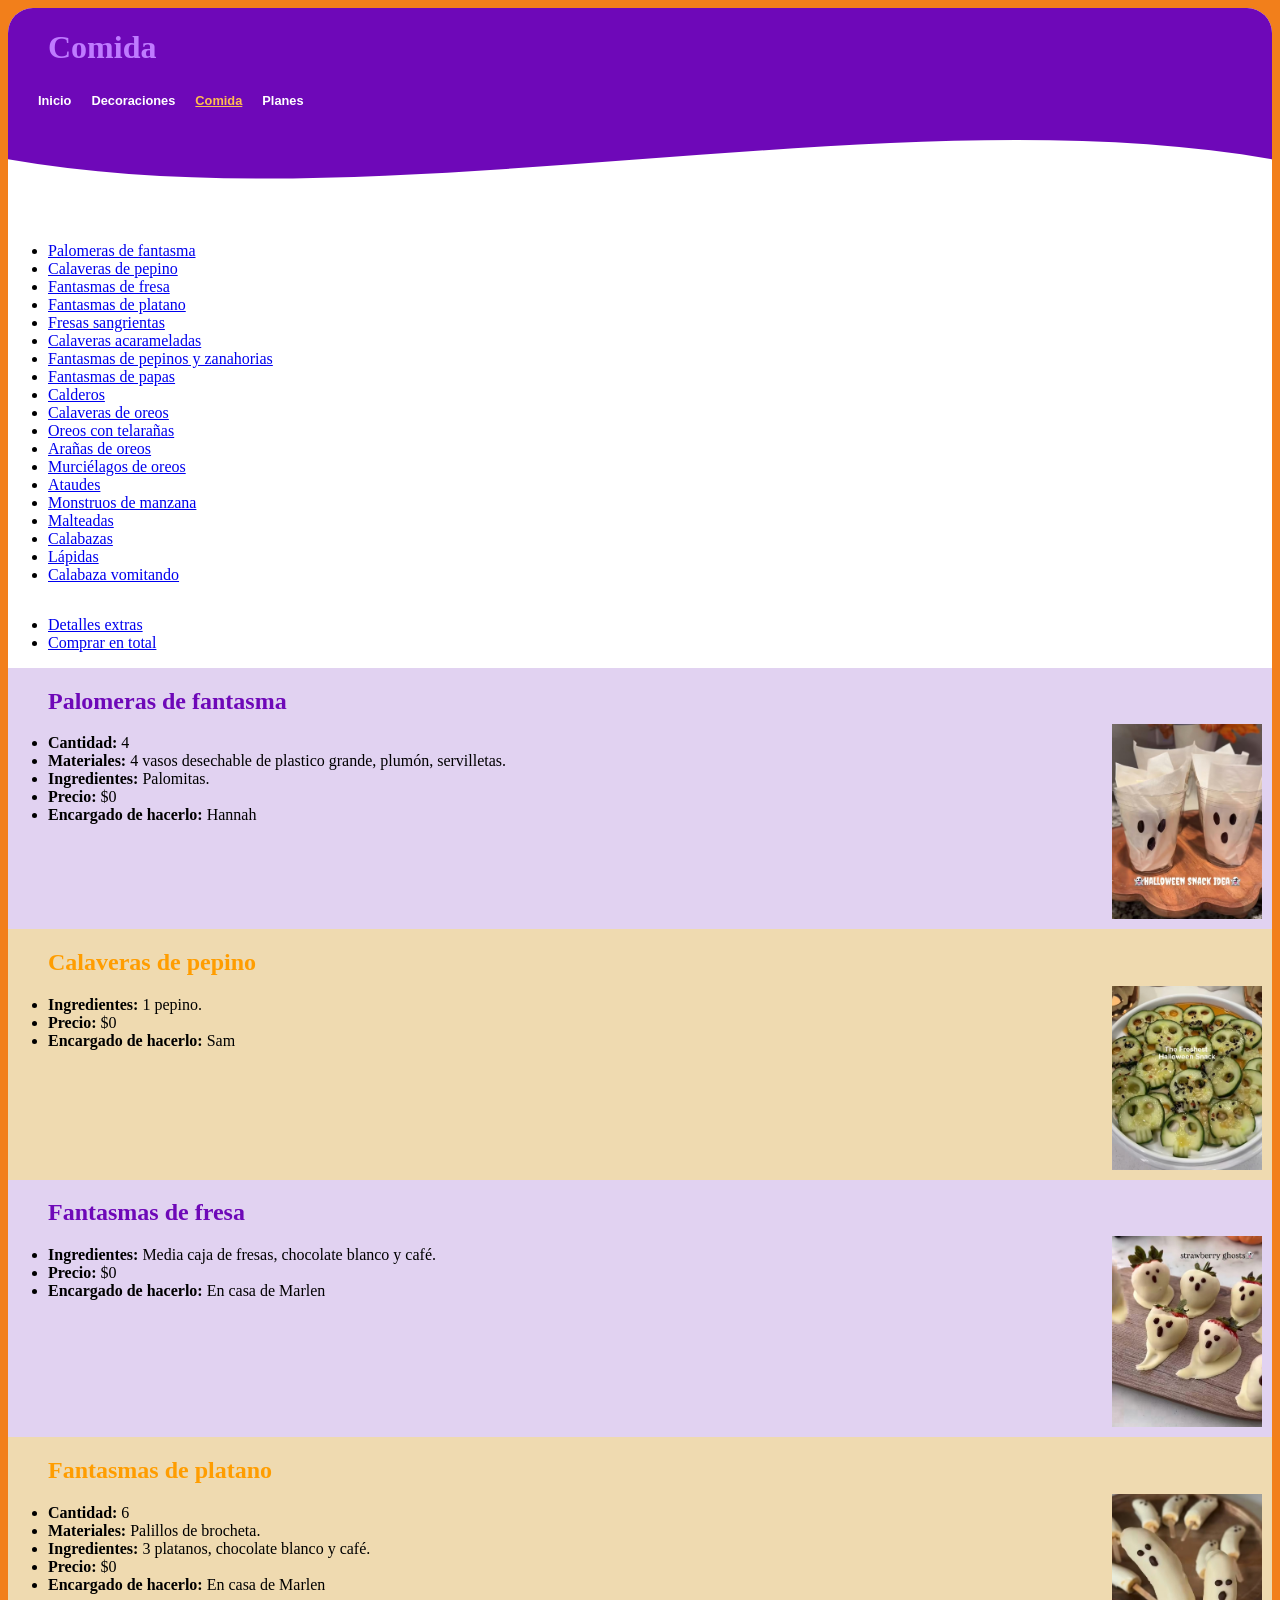
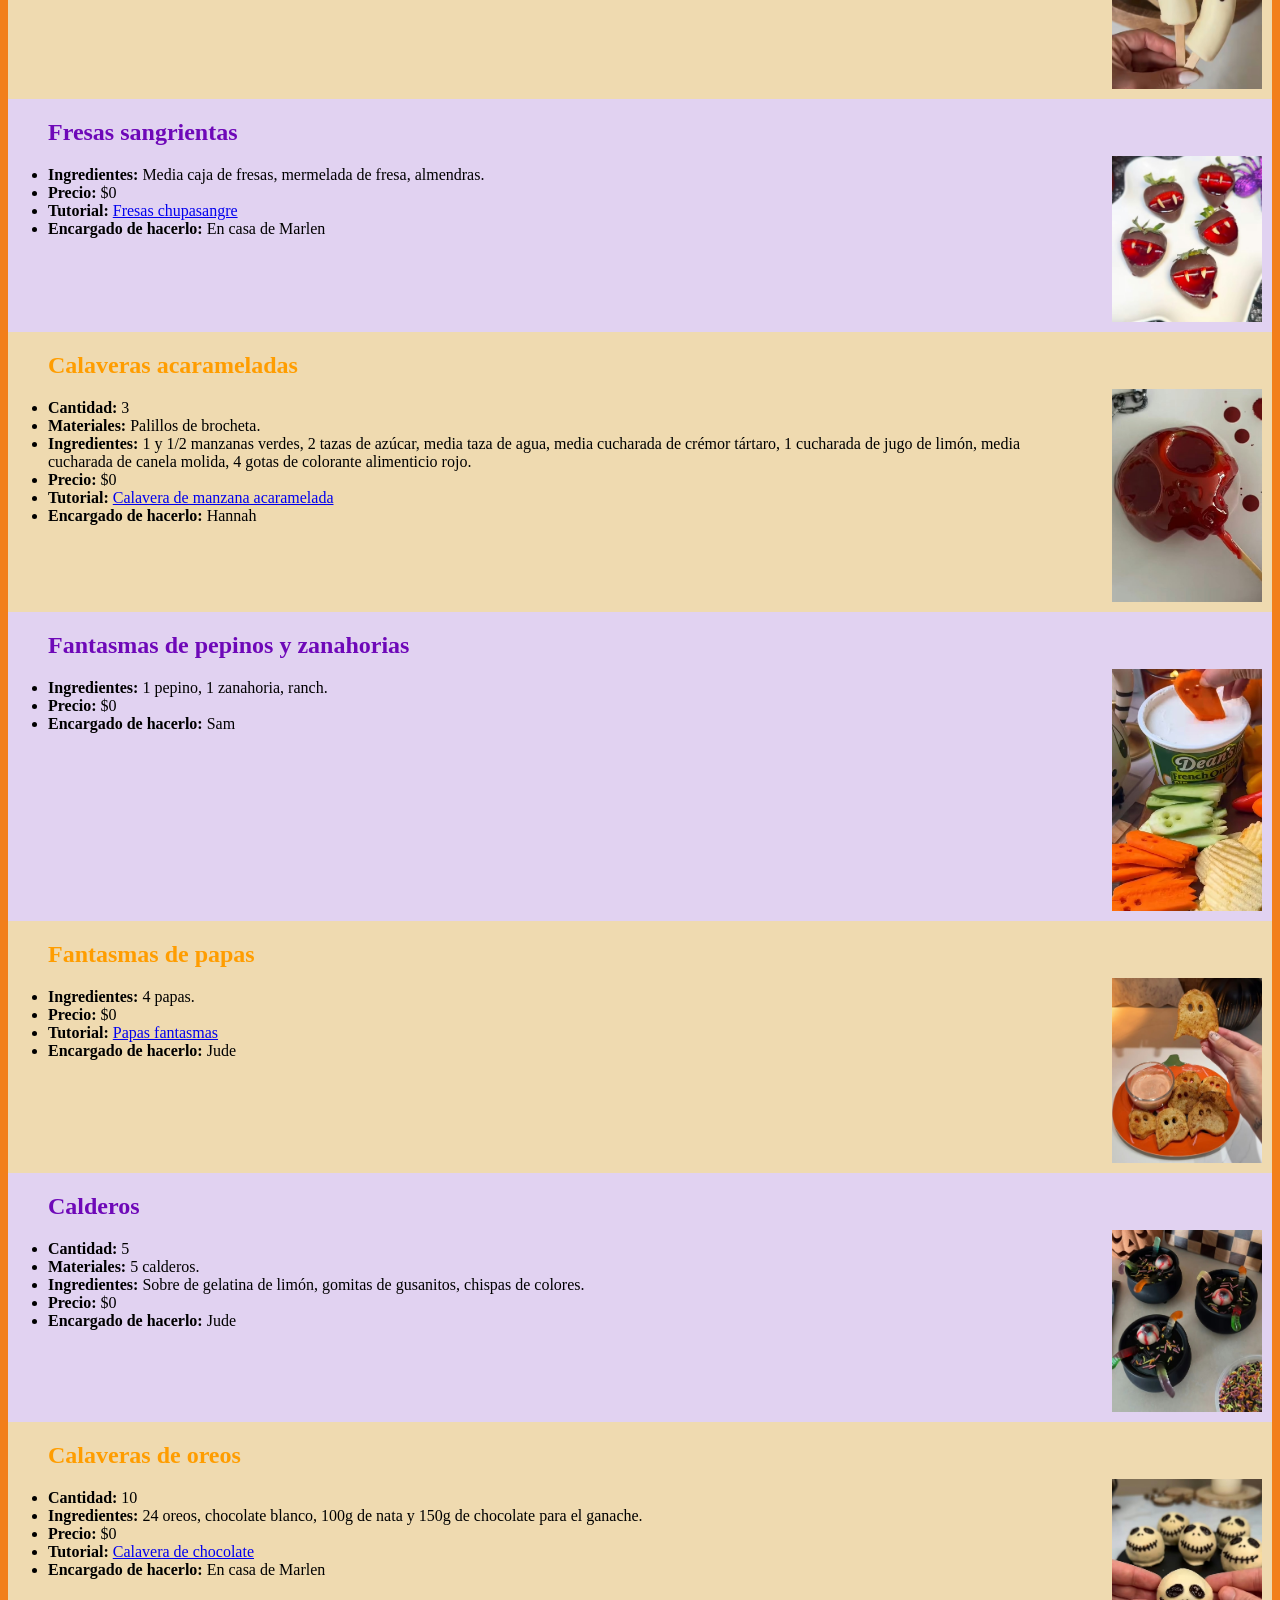
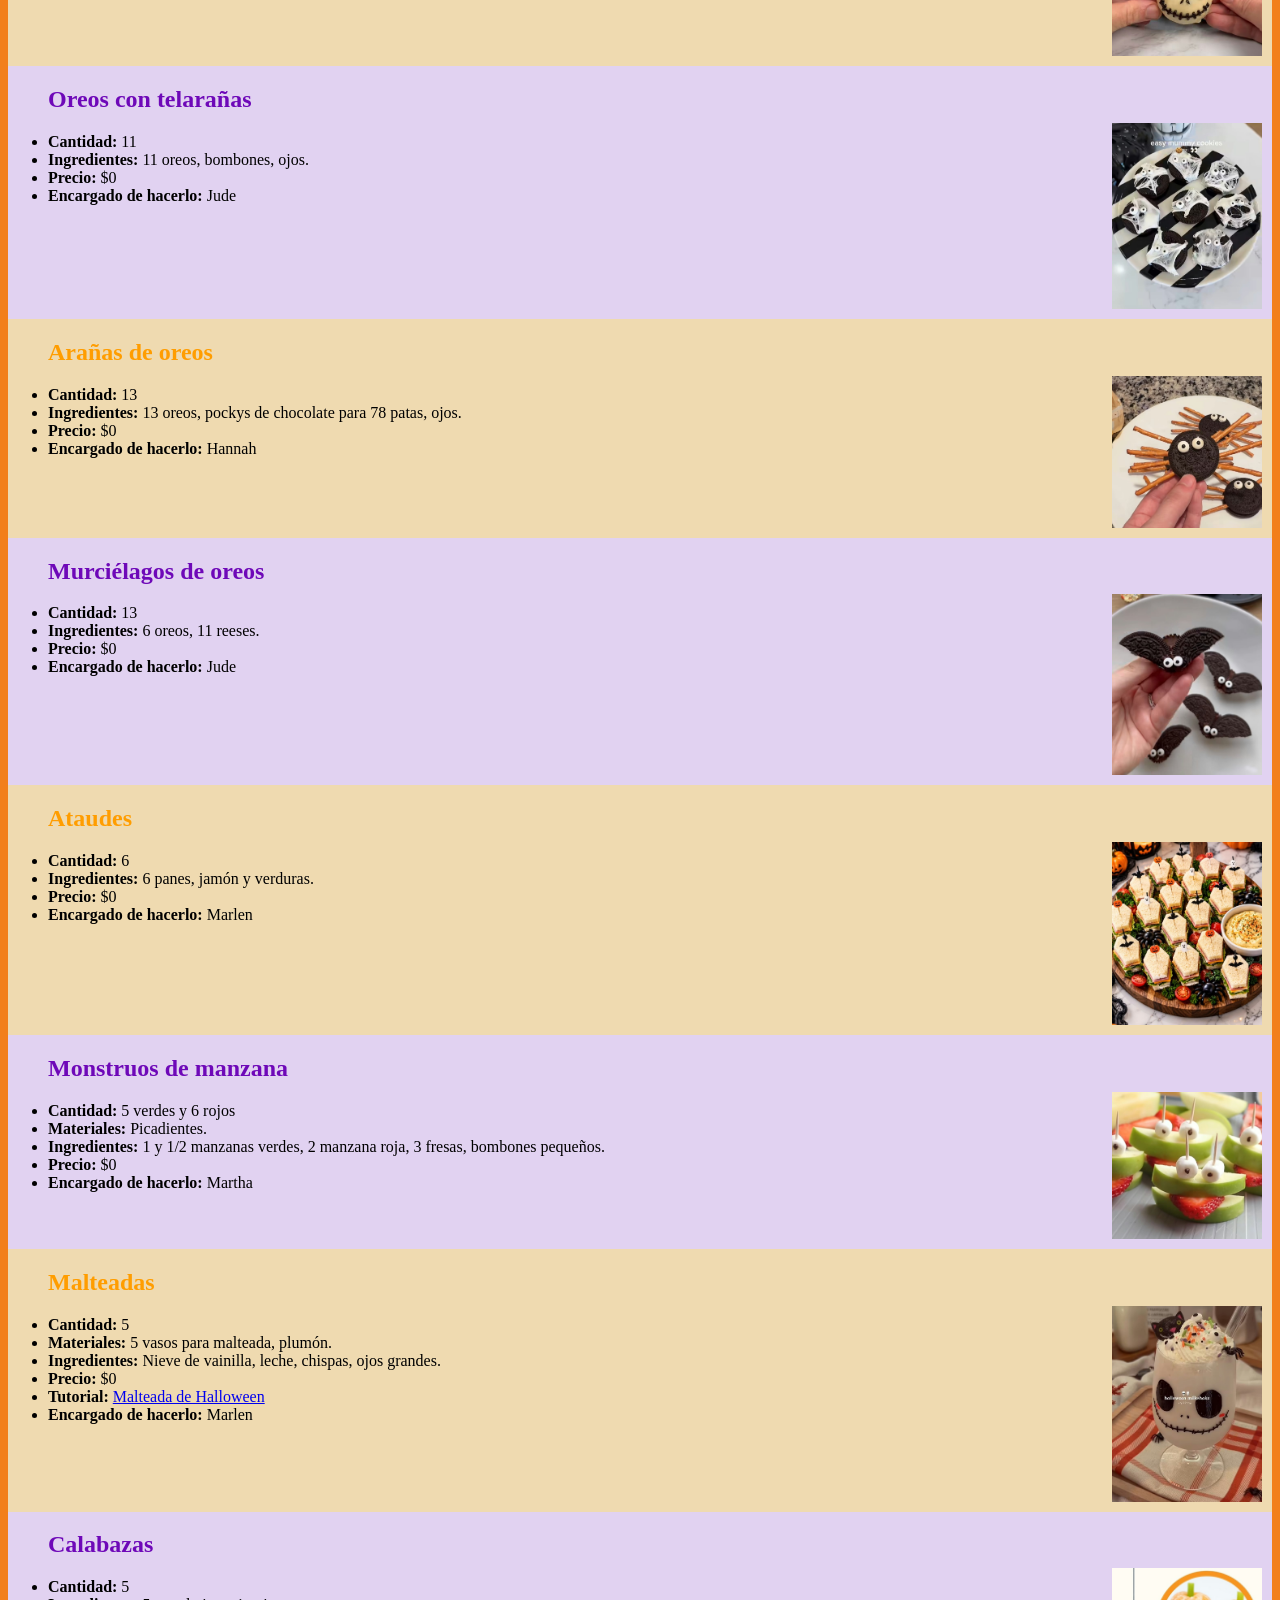
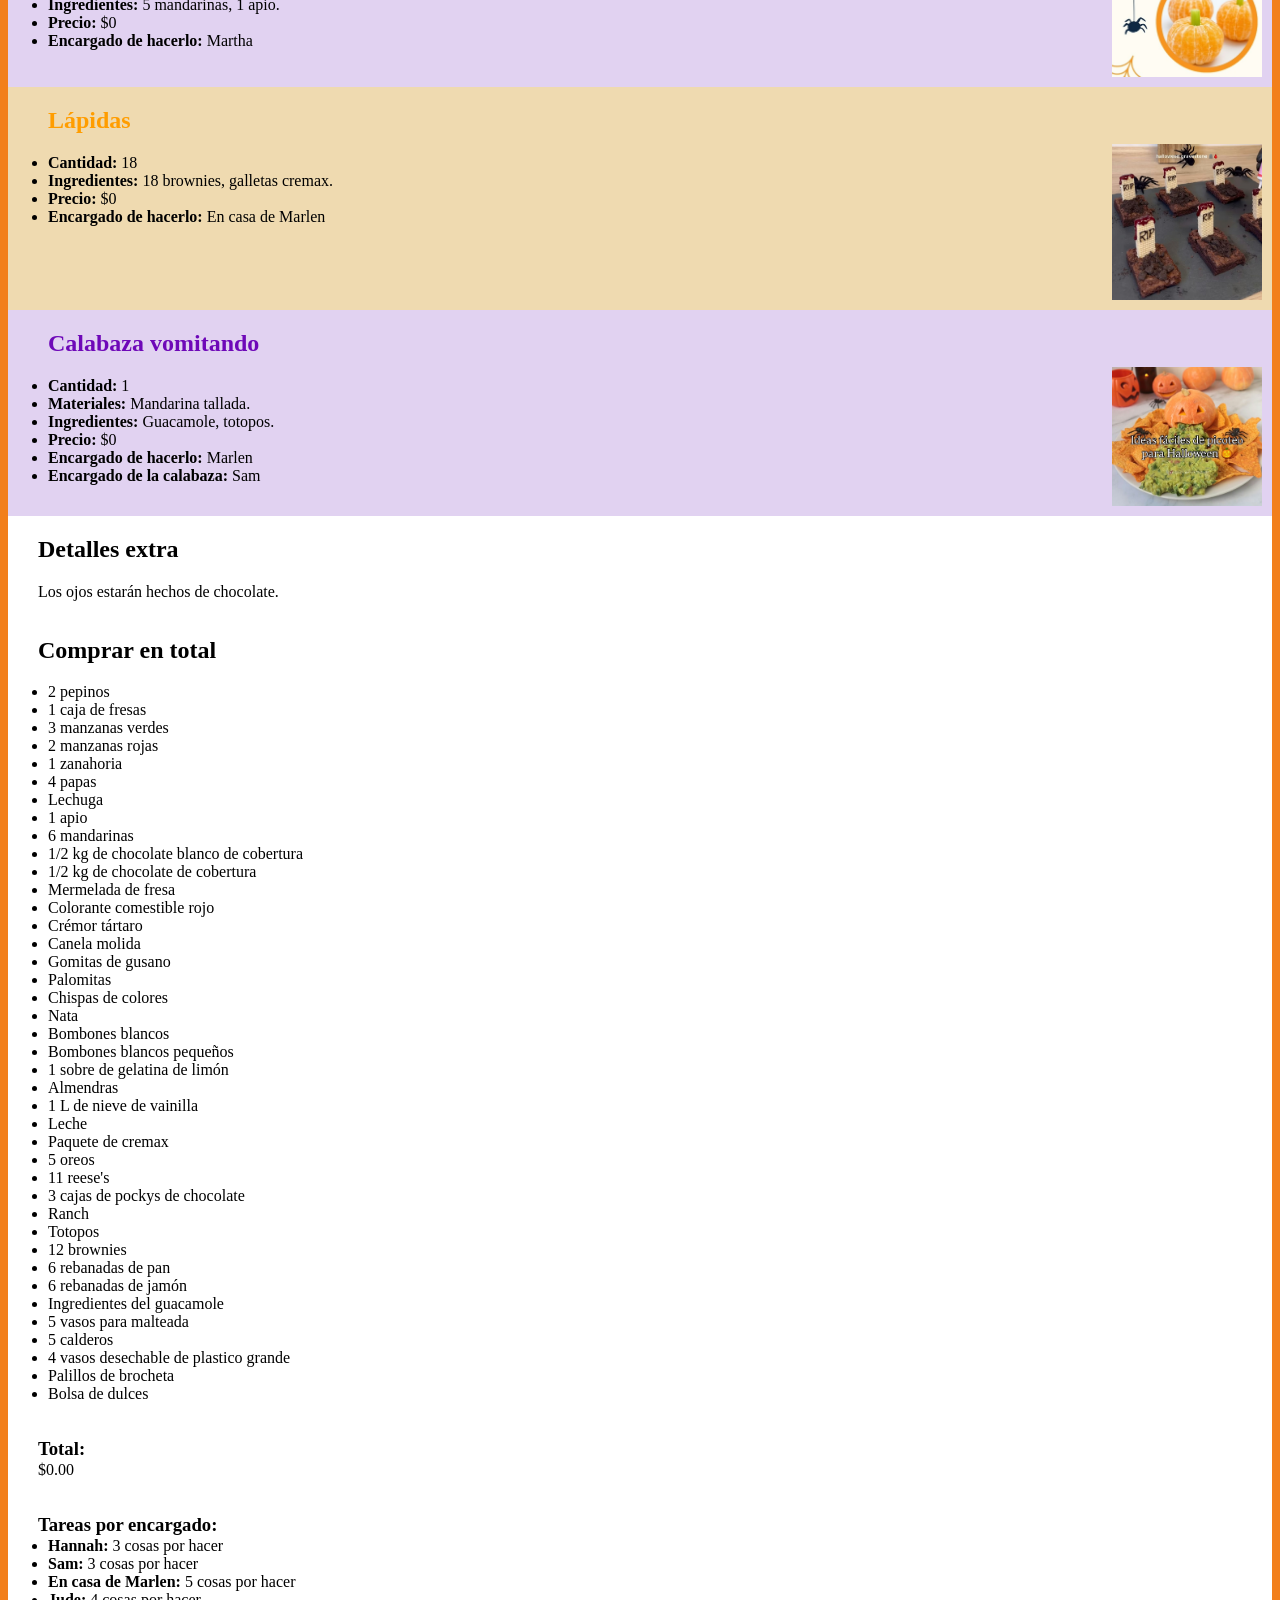
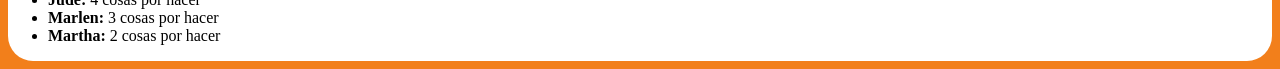
==== commit d98848fc: "Cambios en los encargados" ====
--- a/comida.html
+++ b/comida.html
@@ -60,7 +60,7 @@
                 <li><b>Materiales: </b>4 vasos desechable de plastico grande, plumón, servilletas.</li>
                 <li><b>Ingredientes: </b>Palomitas.</li>
                 <li><b>Precio: </b>$<span class="precio">0</span></li>
-                <li><b>Encargado de hacerlo:</b><span class="encargado"></span></li>
+                <li><b>Encargado de hacerlo:</b><span class="encargado"> Hannah</span></li>
             </ul>
         </section>
 
@@ -80,7 +80,7 @@
             <ul>
                 <li><b>Ingredientes: </b>Media caja de fresas, chocolate blanco y café.</li>
                 <li><b>Precio: </b>$<span class="precio">0</span></li>
-                <li><b>Encargado de hacerlo:</b><span class="encargado"></span></li>
+                <li><b>Encargado de hacerlo:</b><span class="encargado"> En casa de Marlen</span></li>
             </ul>
         </section>
 
@@ -92,7 +92,7 @@
                 <li><b>Materiales: </b>Palillos de brocheta.</li>
                 <li><b>Ingredientes: </b>3 platanos, chocolate blanco y café.</li>
                 <li><b>Precio: </b>$<span class="precio">0</span></li>
-                <li><b>Encargado de hacerlo:</b><span class="encargado"></span></li>
+                <li><b>Encargado de hacerlo:</b><span class="encargado"> En casa de Marlen</span></li>
             </ul>
         </section>
 
@@ -103,7 +103,7 @@
                 <li><b>Ingredientes: </b>Media caja de fresas, mermelada de fresa, almendras.</li>
                 <li><b>Precio: </b>$<span class="precio">0</span></li>
                 <li><b>Tutorial: </b><a href="https://www.instagram.com/reel/DdZ3jV3ycWV/?exln=d25iaHNoaGpodjJ0">Fresas chupasangre</a></li>
-                <li><b>Encargado de hacerlo:</b><span class="encargado"></span></li>
+                <li><b>Encargado de hacerlo:</b><span class="encargado"> En casa de Marlen</span></li>
             </ul>
         </section>
 
@@ -116,7 +116,7 @@
                 <li><b>Ingredientes: </b>1 y 1/2 manzanas verdes, 2 tazas de azúcar, media taza de agua, media cucharada de crémor tártaro, 1 cucharada de jugo de limón, media cucharada de canela molida, 4 gotas de colorante alimenticio rojo.</li>
                 <li><b>Precio: </b>$<span class="precio">0</span></li>
                 <li><b>Tutorial: </b><a href="https://www.instagram.com/reel/Dd70FTkNwrD/?exln=MXZwZDhta3JzNGNr">Calavera de manzana acaramelada</a></li>
-                <li><b>Encargado de hacerlo:</b><span class="encargado"></span></li>
+                <li><b>Encargado de hacerlo:</b><span class="encargado"> Hannah</span></li>
             </ul>
         </section>
 
@@ -126,7 +126,7 @@
             <ul>
                 <li><b>Ingredientes: </b>1 pepino, 1 zanahoria, ranch.</li>
                 <li><b>Precio: </b>$<span class="precio">0</span></li>
-                <li><b>Encargado de hacerlo:</b><span class="encargado"></span></li>
+                <li><b>Encargado de hacerlo:</b><span class="encargado"> Sam</span></li>
             </ul>
         </section>
 
@@ -161,7 +161,7 @@
                 <li><b>Ingredientes: </b>24 oreos, chocolate blanco, 100g de nata y 150g de chocolate para el ganache.</li>
                 <li><b>Precio: </b>$<span class="precio">0</span></li>
                 <li><b>Tutorial: </b><a href="https://www.instagram.com/reel/DPtcE-WDB95/?vrfl=dWd1ZjJ2ODNtZTV5">Calavera de chocolate</a></li>
-                <li><b>Encargado de hacerlo:</b><span class="encargado"></span></li>
+                <li><b>Encargado de hacerlo:</b><span class="encargado"> En casa de Marlen</span></li>
             </ul>
         </section>
 
@@ -183,7 +183,7 @@
                 <li><b>Cantidad: </b>13</li>
                 <li><b>Ingredientes: </b>13 oreos, pockys de chocolate para 78 patas, ojos.</li>
                 <li><b>Precio: </b>$<span class="precio">0</span></li>
-                <li><b>Encargado de hacerlo:</b><span class="encargado"></span></li>
+                <li><b>Encargado de hacerlo:</b><span class="encargado"> Hannah</span></li>
             </ul>
         </section>
 
@@ -217,7 +217,7 @@
                 <li><b>Materiales: </b>Picadientes.</li>
                 <li><b>Ingredientes: </b>1 y 1/2 manzanas verdes, 2 manzana roja, 3 fresas, bombones pequeños.</li>
                 <li><b>Precio: </b>$<span class="precio">0</span></li>
-                <li><b>Encargado de hacerlo:</b><span class="encargado"></span></li>
+                <li><b>Encargado de hacerlo:</b><span class="encargado"> Martha</span></li>
             </ul>
         </section>
 
@@ -241,7 +241,7 @@
                 <li><b>Cantidad: </b>5</li>
                 <li><b>Ingredientes: </b>5 mandarinas, 1 apio.</li>
                 <li><b>Precio: </b>$<span class="precio">0</span></li>
-                <li><b>Encargado de hacerlo:</b><span class="encargado"></span></li>
+                <li><b>Encargado de hacerlo:</b><span class="encargado"> Martha</span></li>
             </ul>
         </section>
 
@@ -252,7 +252,7 @@
                 <li><b>Cantidad: </b>18</li>
                 <li><b>Ingredientes: </b>18 brownies, galletas cremax.</li>
                 <li><b>Precio: </b>$<span class="precio">0</span></li>
-                <li><b>Encargado de hacerlo:</b><span class="encargado"></span></li>
+                <li><b>Encargado de hacerlo:</b><span class="encargado"> En casa de Marlen</span></li>
             </ul>
         </section>
 
@@ -265,6 +265,7 @@
                 <li><b>Ingredientes: </b>Guacamole, totopos.</li>
                 <li><b>Precio: </b>$<span class="precio">0</span></li>
                 <li><b>Encargado de hacerlo:</b><span class="encargado"> Marlen</span></li>
+                <li><b>Encargado de la calabaza:</b><span class="encargado"> Sam</span></li>
             </ul>
         </section>
 
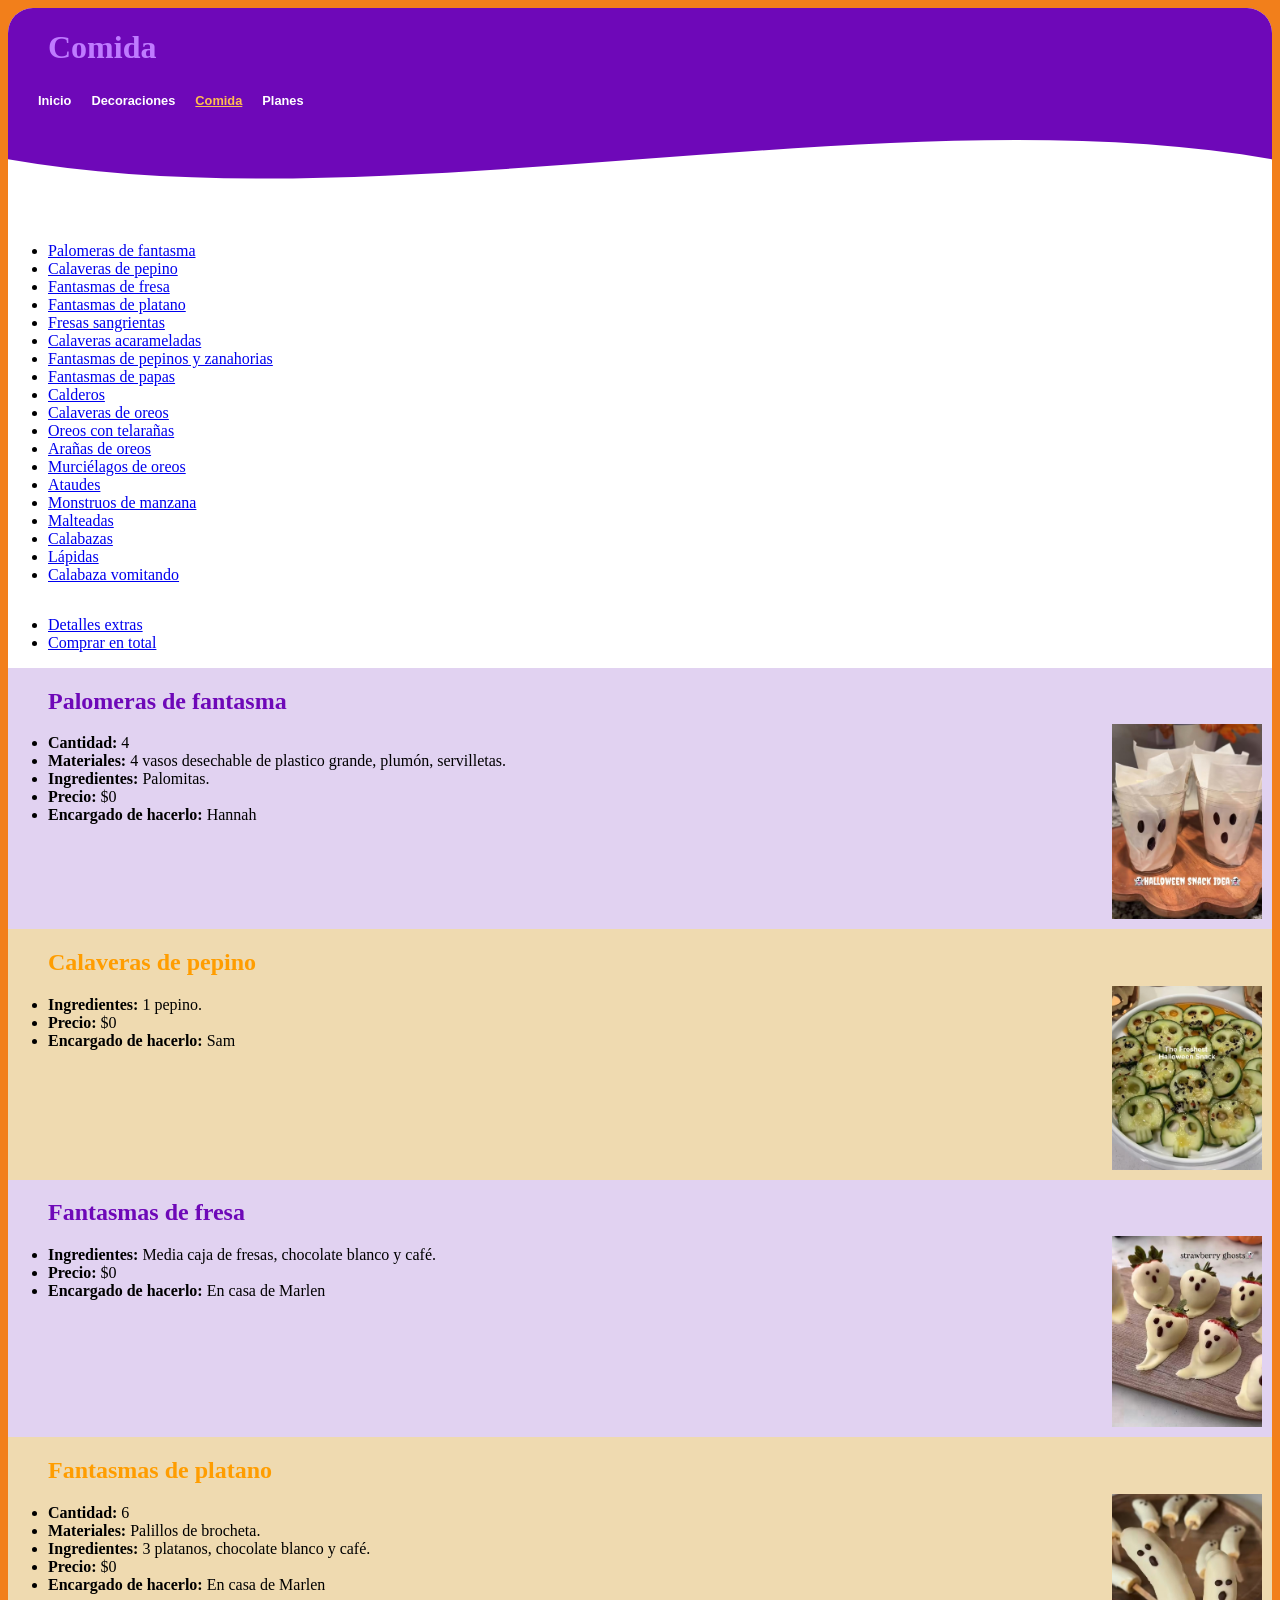
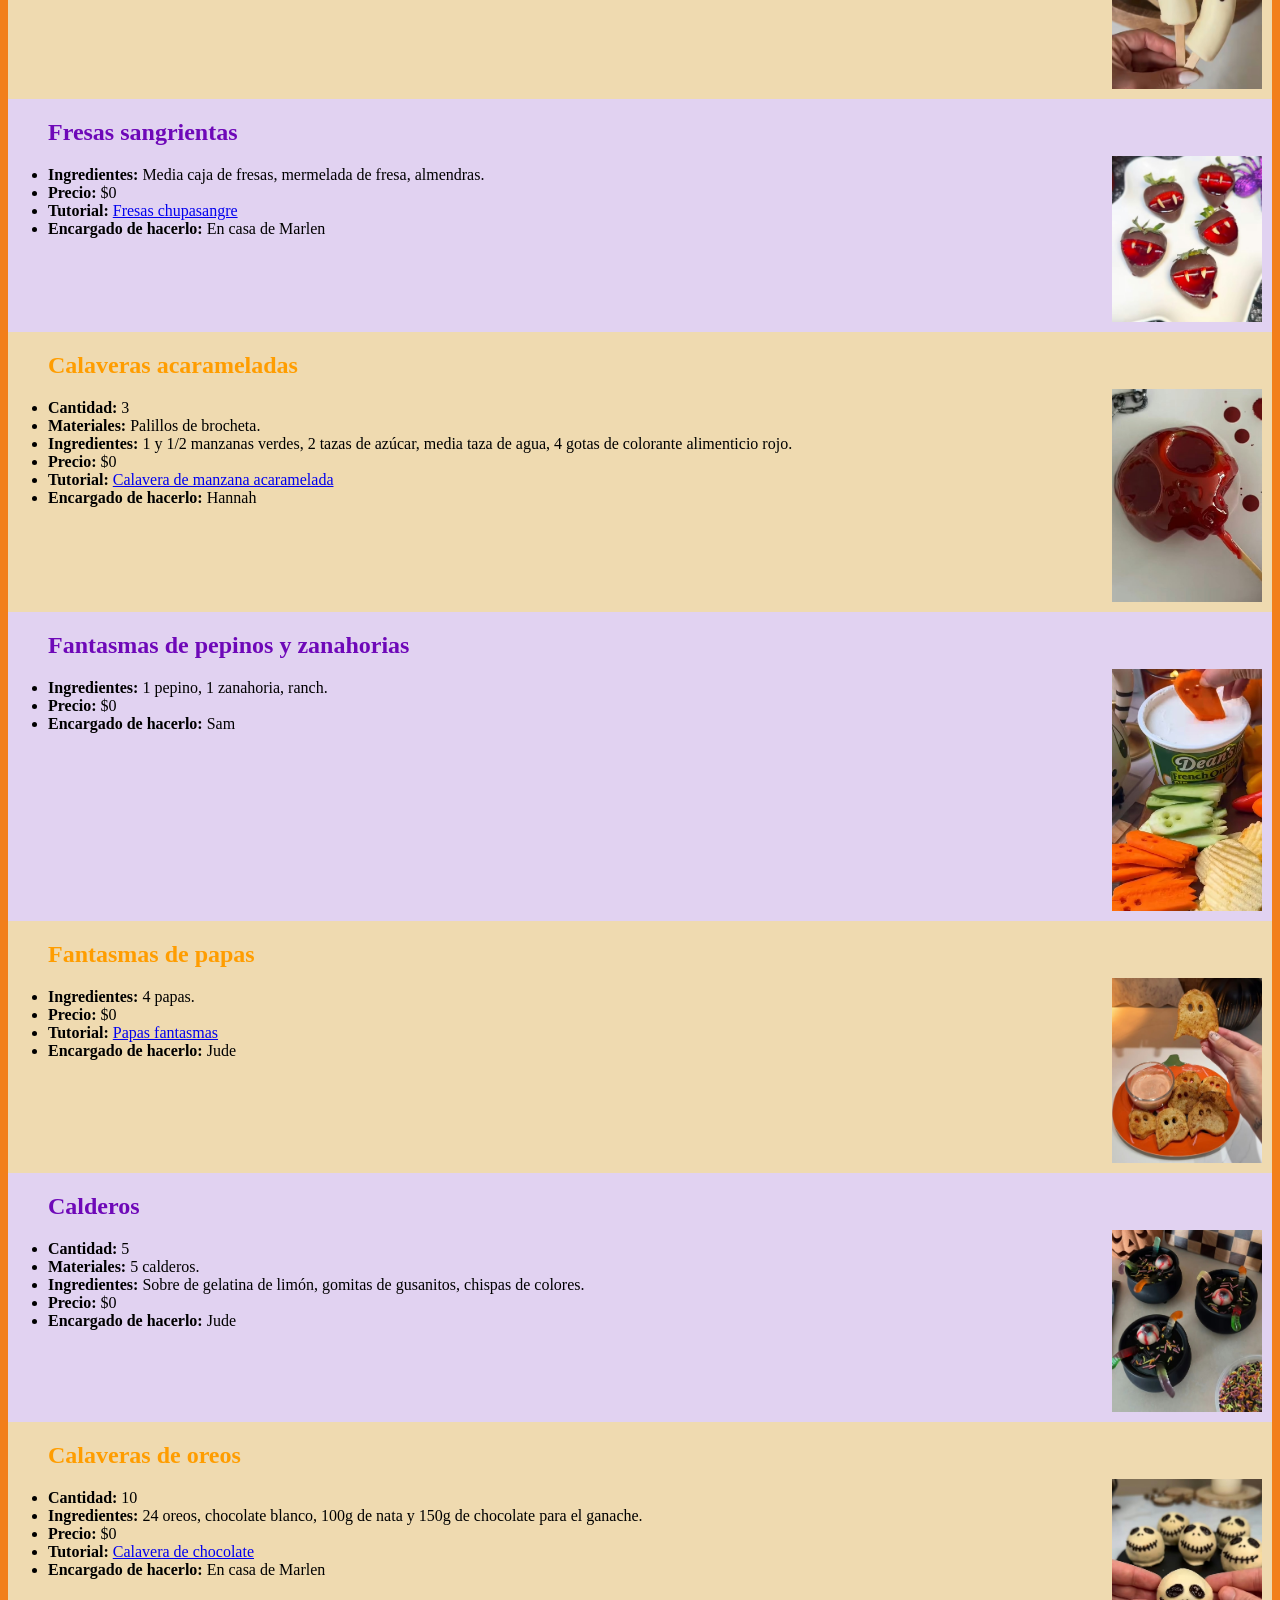
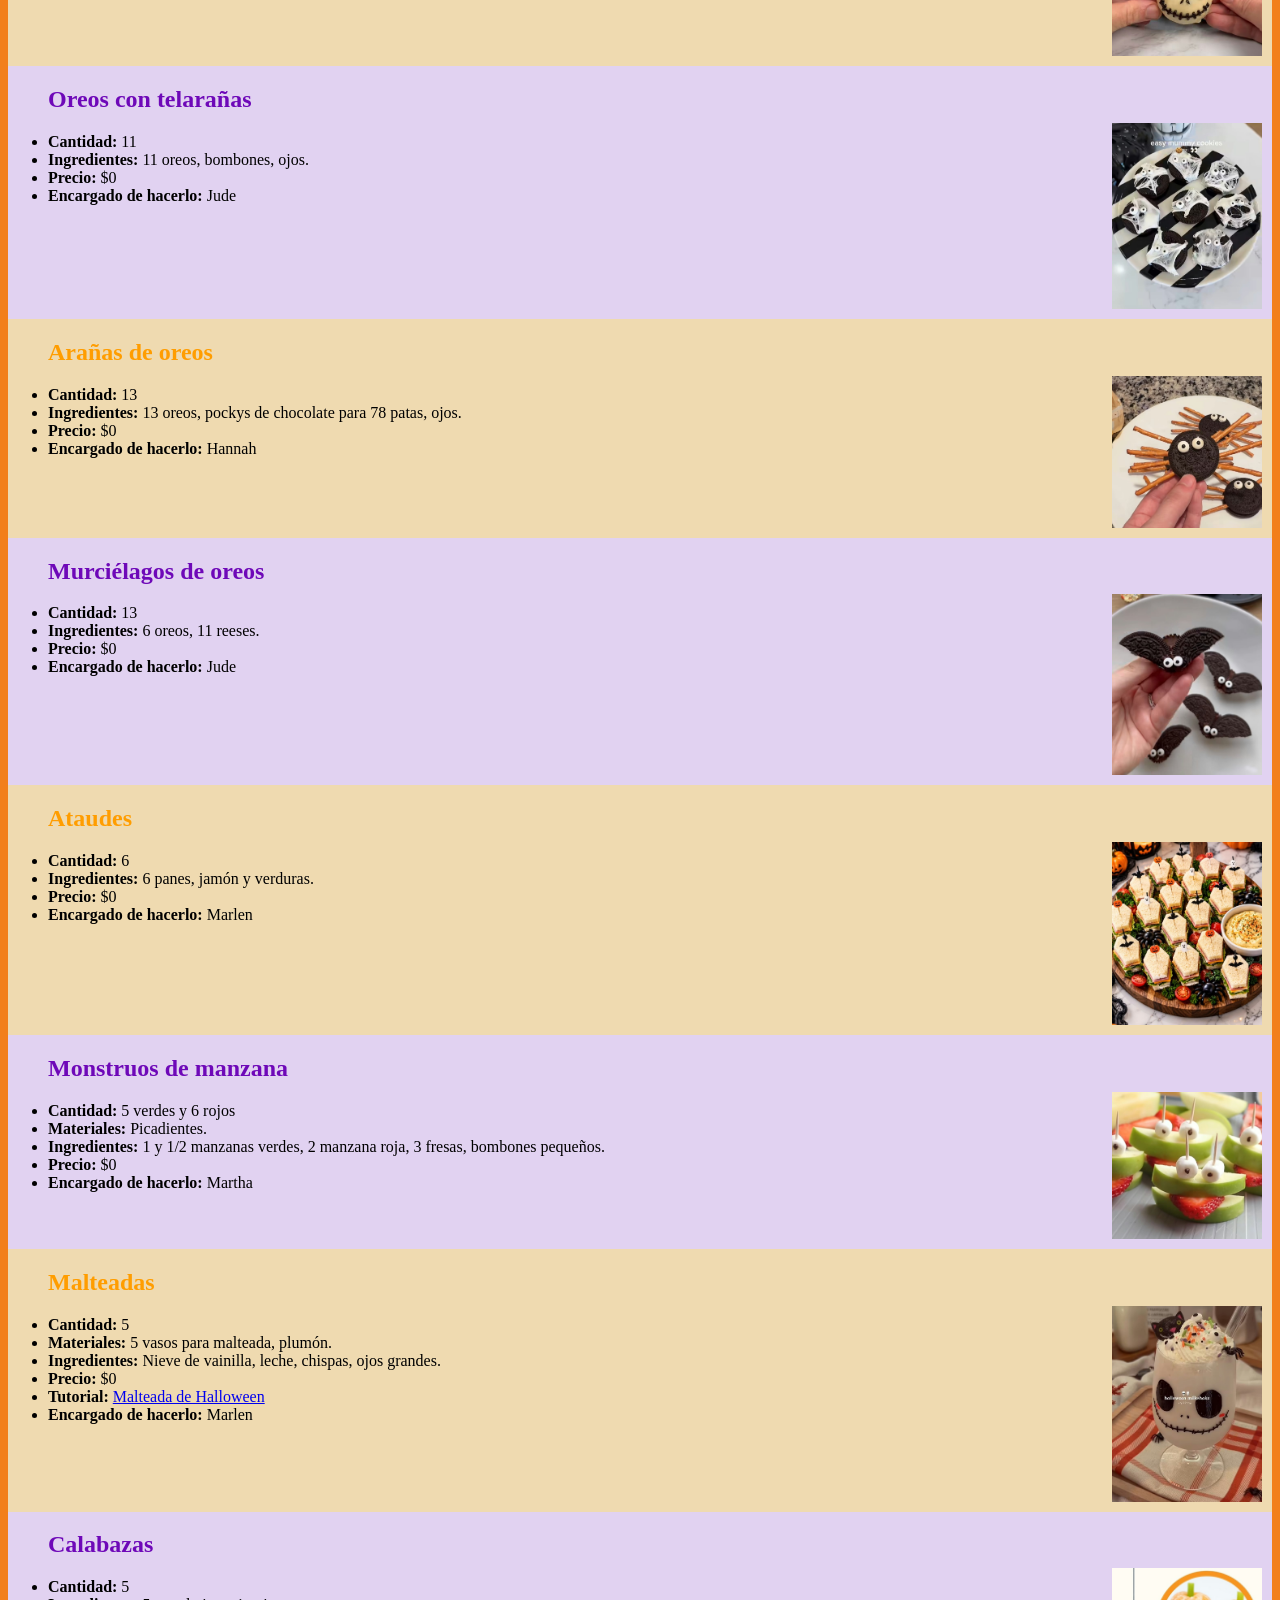
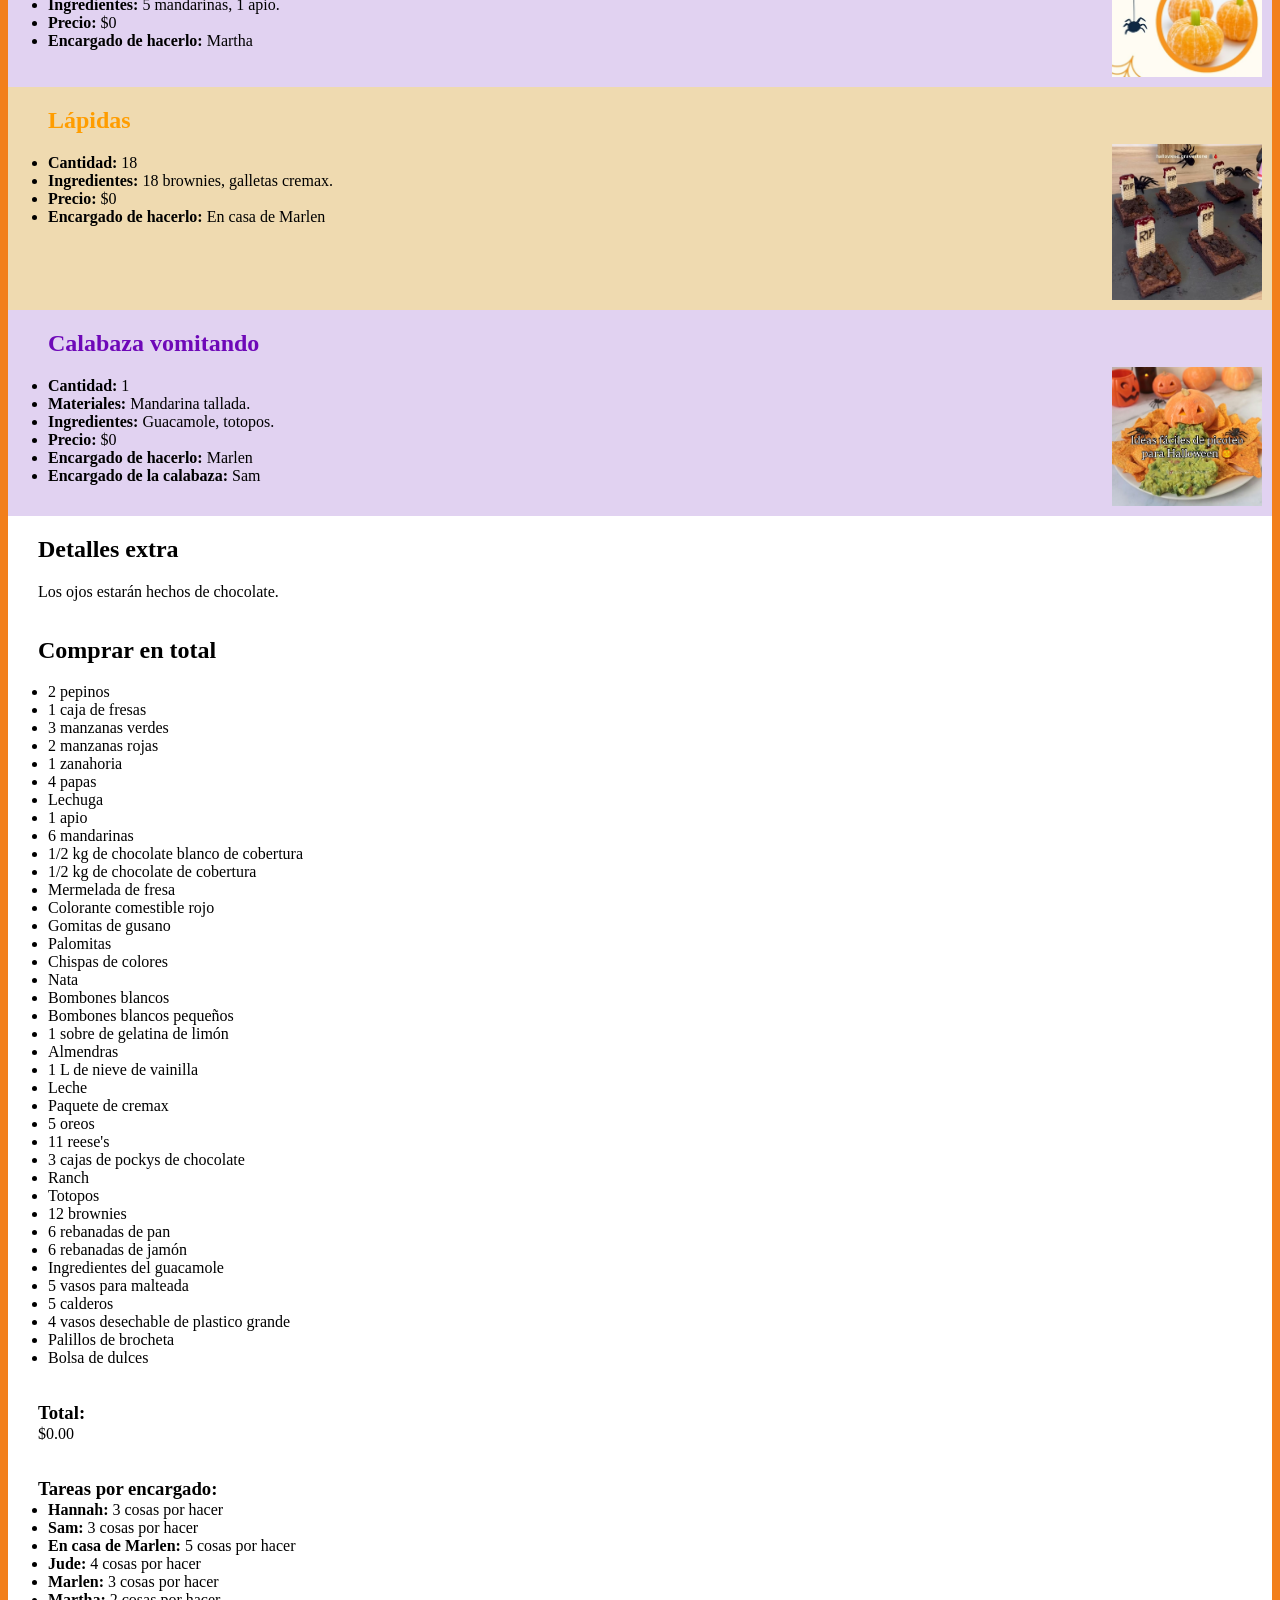
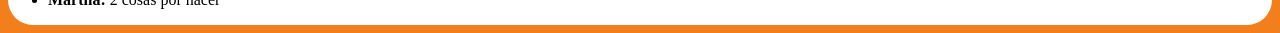
==== commit 9803d3dd: "Cambio en los ingredientes" ====
--- a/comida.html
+++ b/comida.html
@@ -113,7 +113,7 @@
             <ul>
                 <li><b>Cantidad: </b>3</li>
                 <li><b>Materiales: </b>Palillos de brocheta.</li>
-                <li><b>Ingredientes: </b>1 y 1/2 manzanas verdes, 2 tazas de azúcar, media taza de agua, media cucharada de crémor tártaro, 1 cucharada de jugo de limón, media cucharada de canela molida, 4 gotas de colorante alimenticio rojo.</li>
+                <li><b>Ingredientes: </b>1 y 1/2 manzanas verdes, 2 tazas de azúcar, media taza de agua, 4 gotas de colorante alimenticio rojo.</li>
                 <li><b>Precio: </b>$<span class="precio">0</span></li>
                 <li><b>Tutorial: </b><a href="https://www.instagram.com/reel/Dd70FTkNwrD/?exln=MXZwZDhta3JzNGNr">Calavera de manzana acaramelada</a></li>
                 <li><b>Encargado de hacerlo:</b><span class="encargado"> Hannah</span></li>
@@ -289,9 +289,7 @@
                 <li>1/2 kg de chocolate blanco de cobertura</li>
                 <li>1/2 kg de chocolate de cobertura</li>
                 <li>Mermelada de fresa</li>
-                <li>Colorante comestible rojo</li>
-                <li>Crémor tártaro</li>               
-                <li>Canela molida</li>                
+                <li>Colorante comestible rojo</li>            
                 <li>Gomitas de gusano</li>
                 <li>Palomitas</li>
                 <li>Chispas de colores</li>
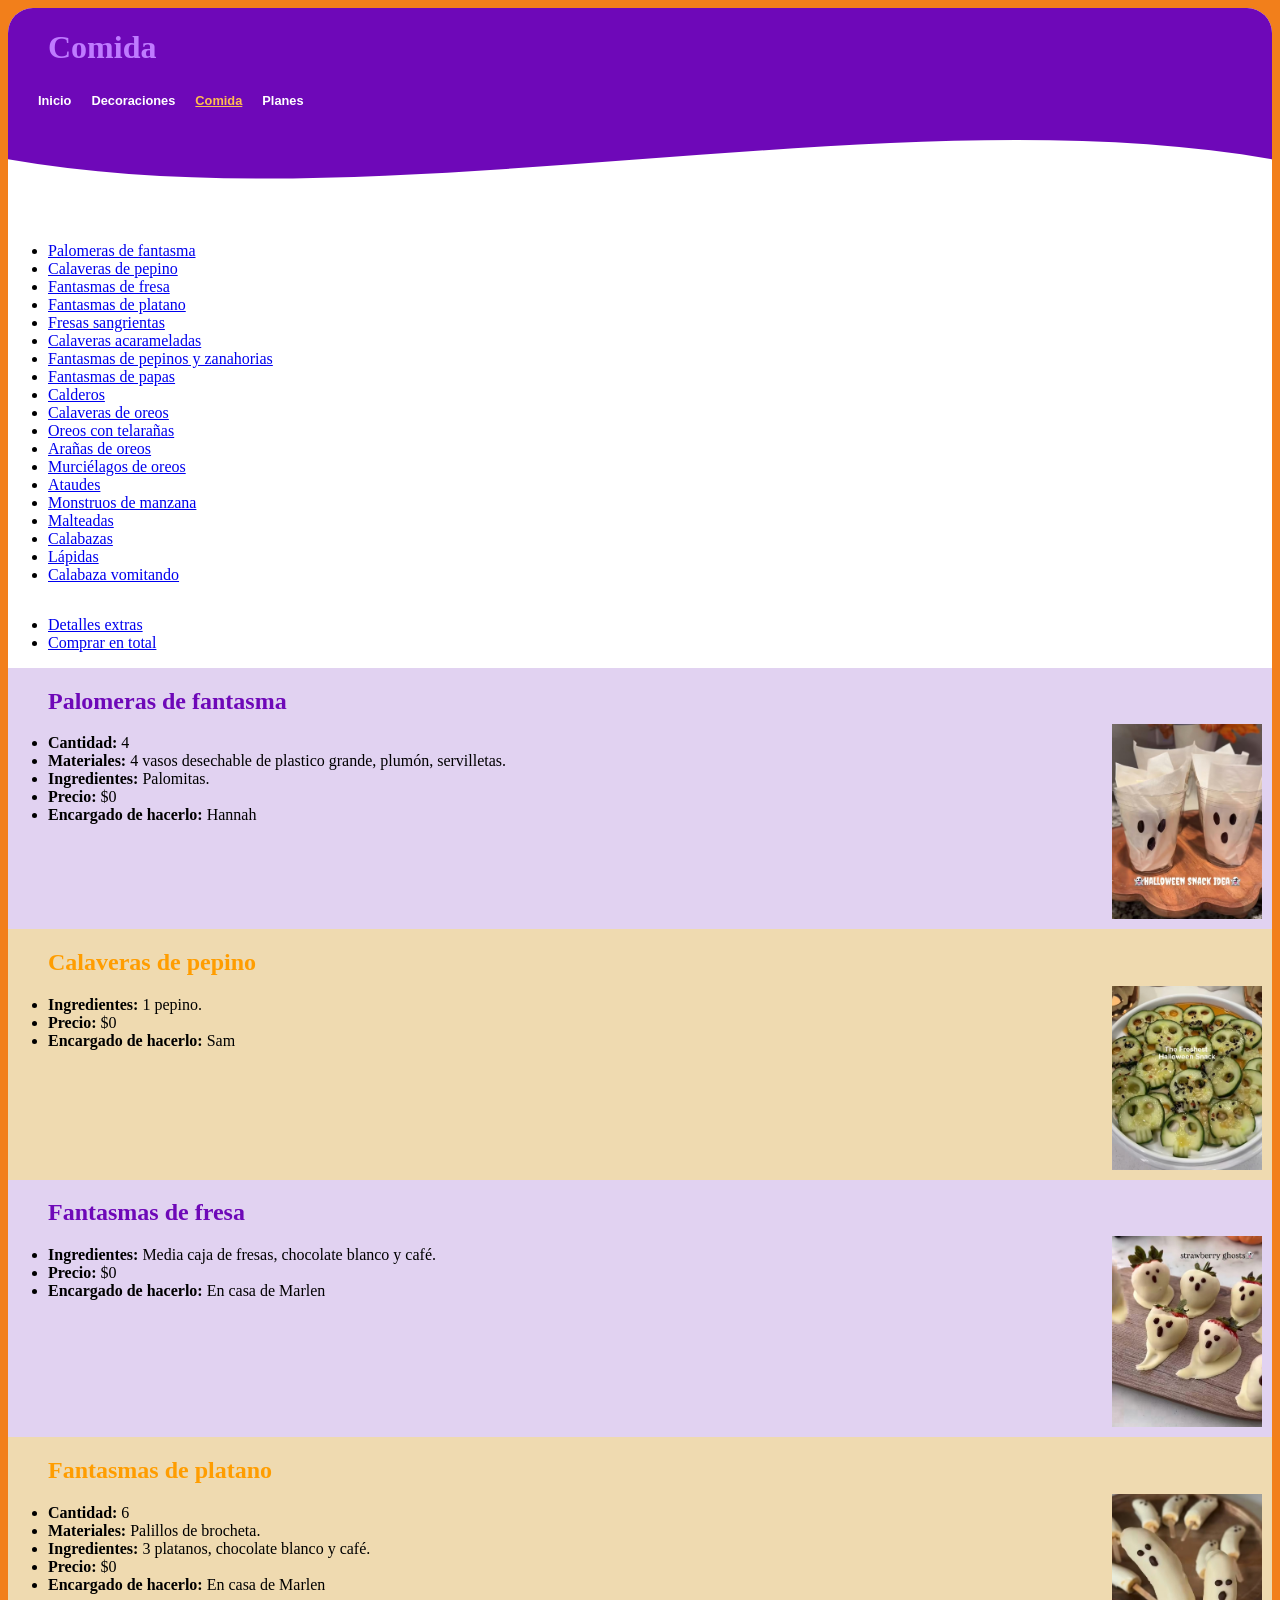
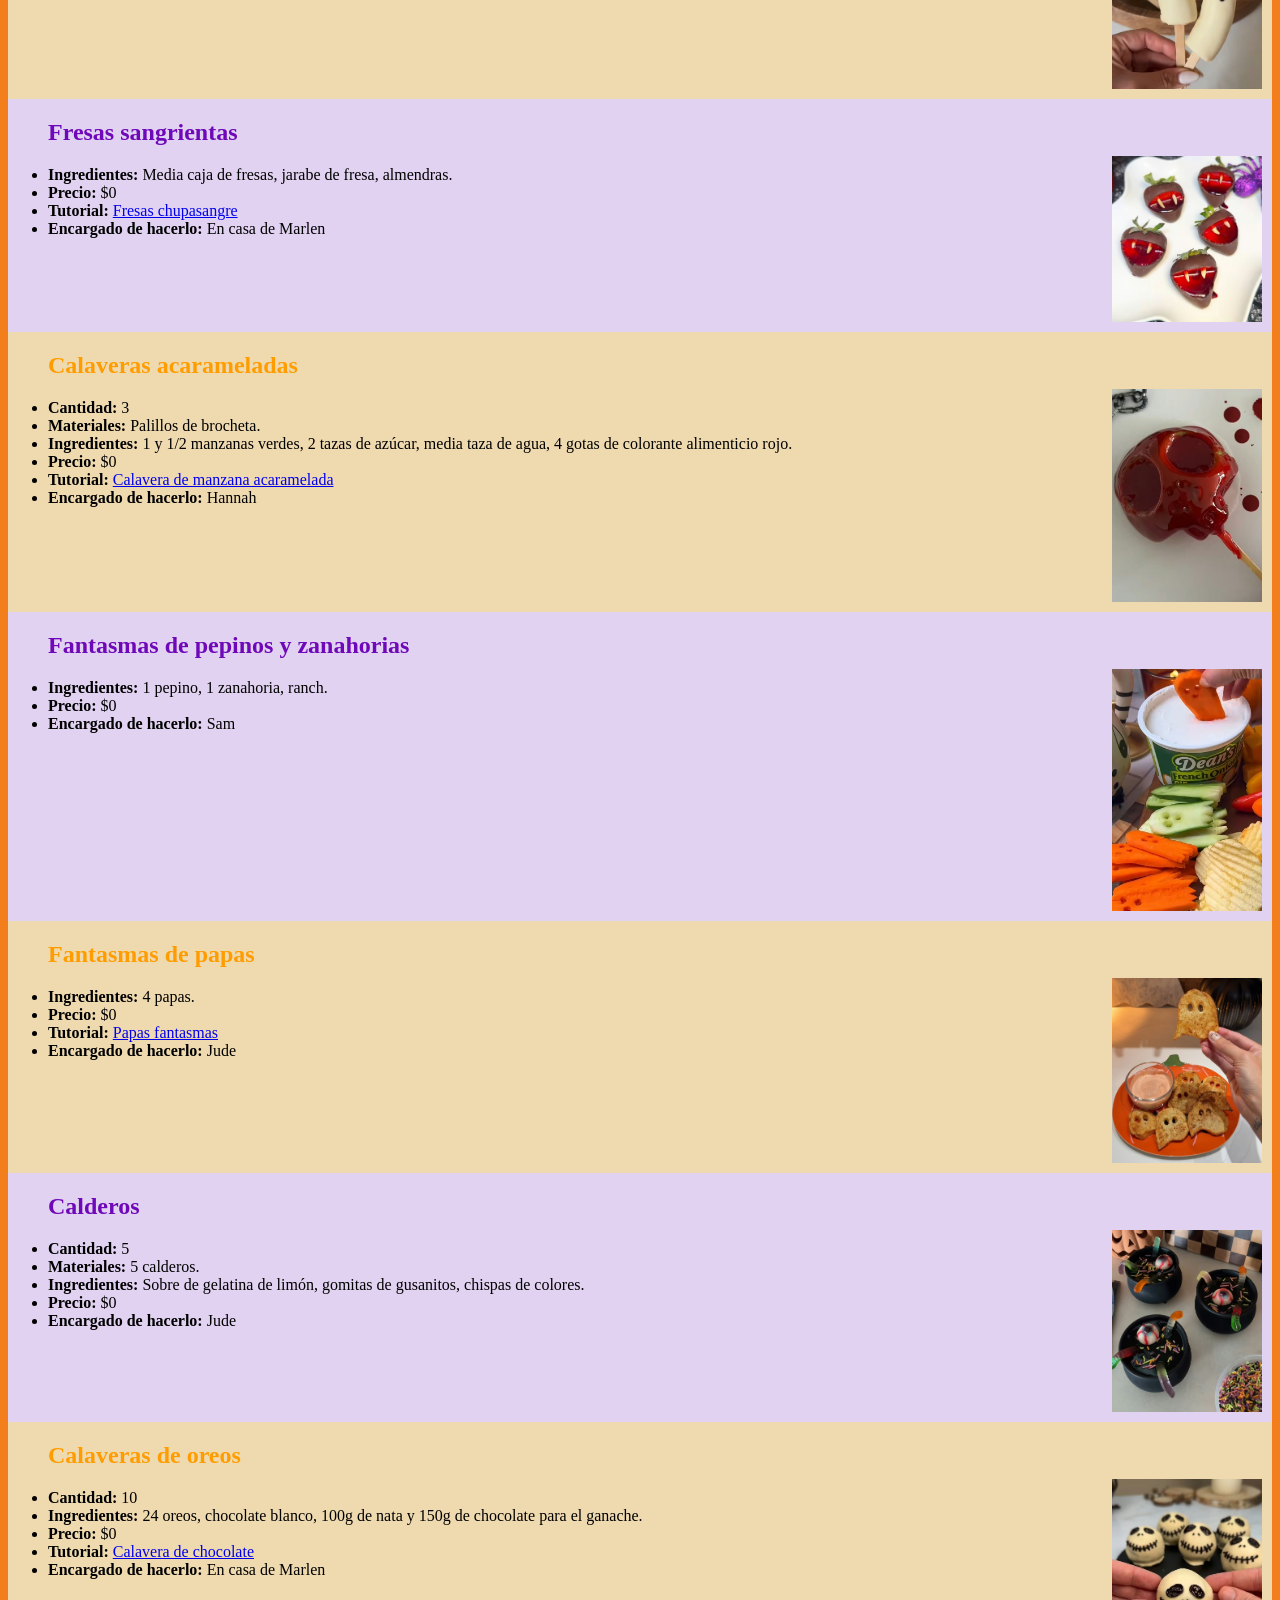
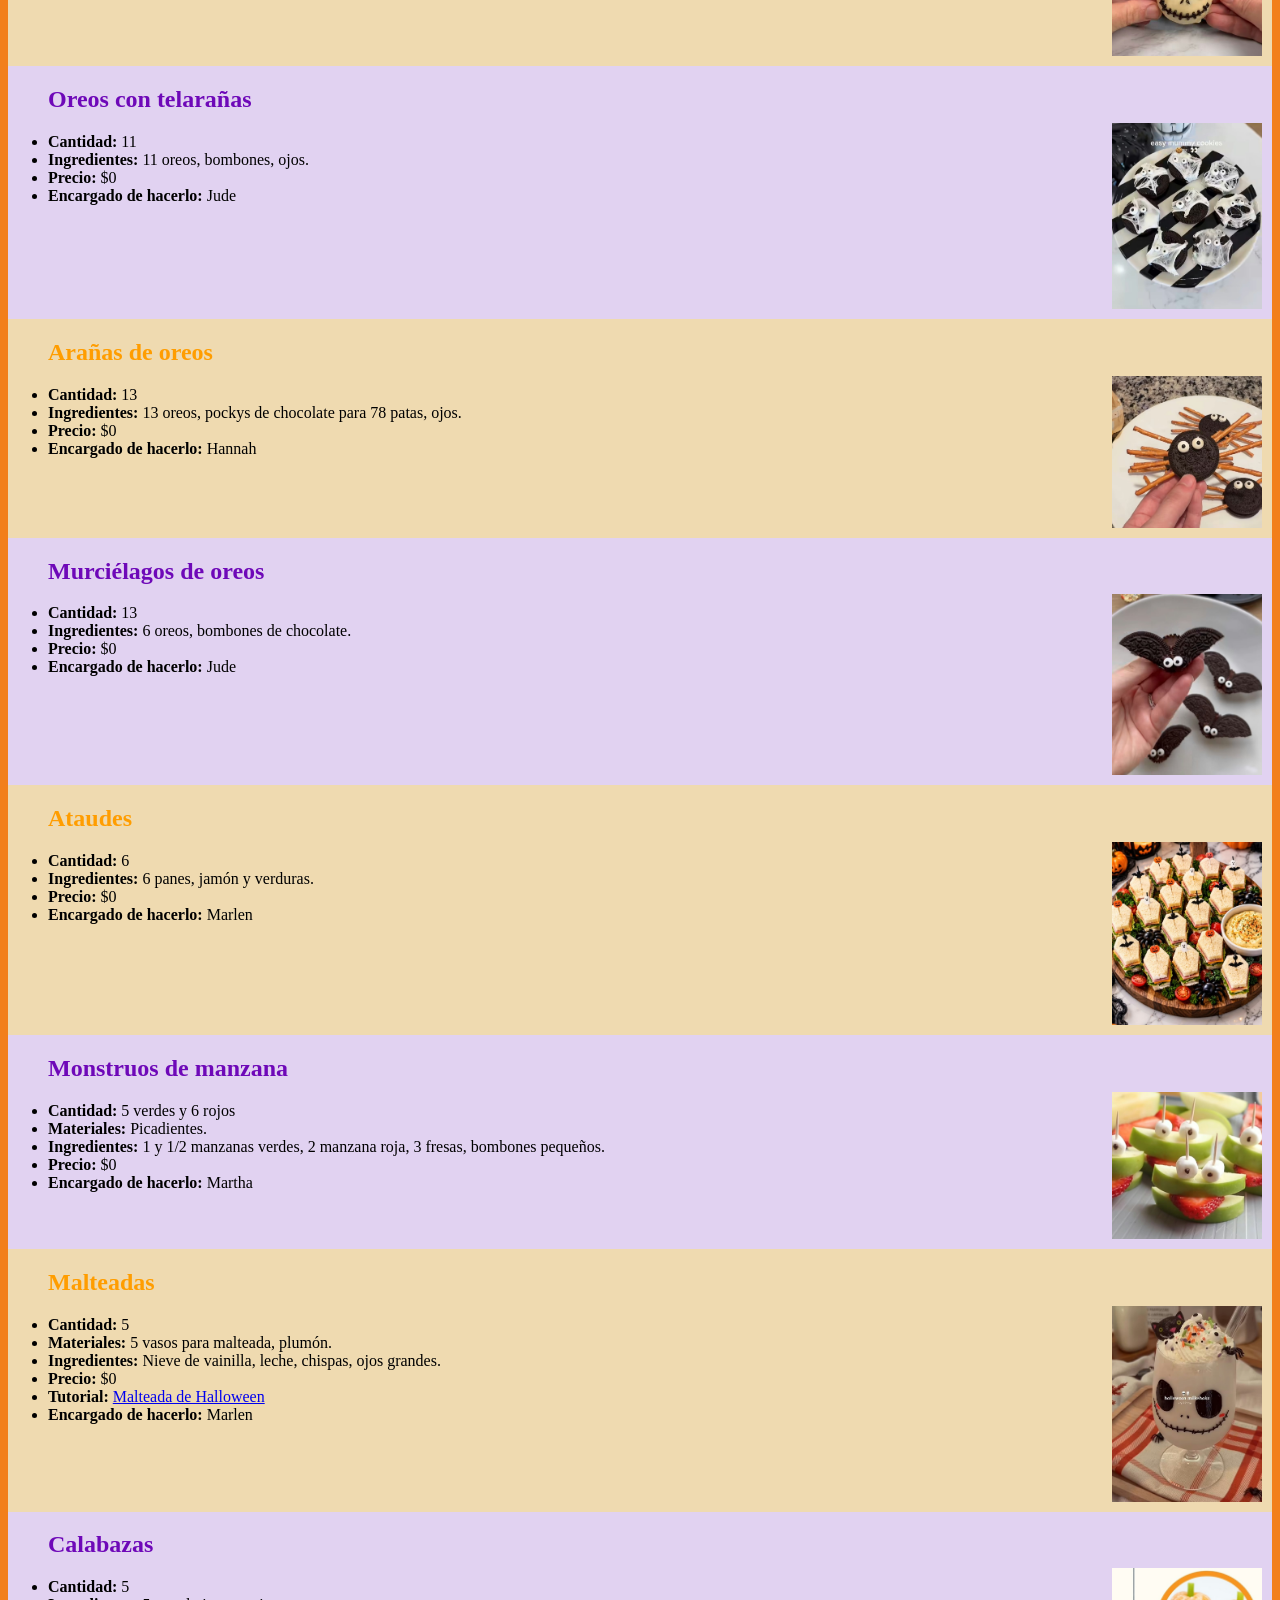
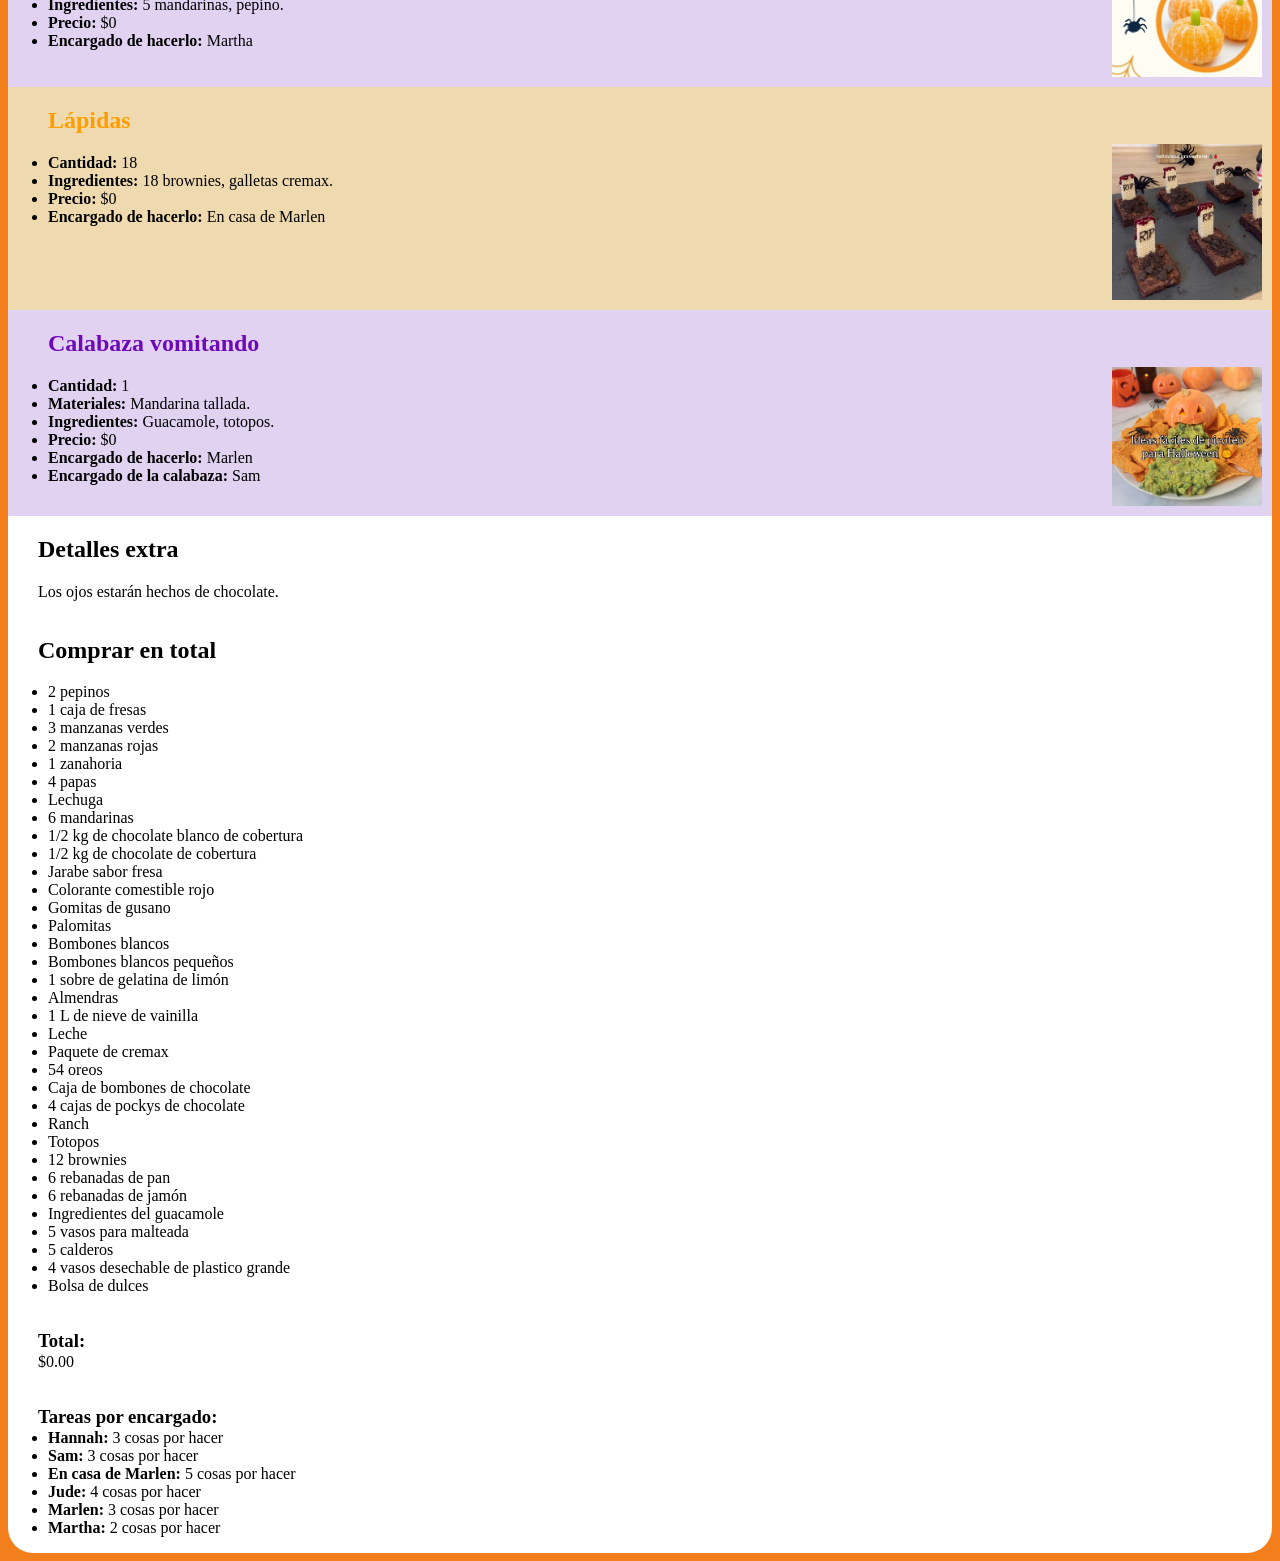
==== commit ea7ad2e8: "Cambiar" ====
--- a/comida.html
+++ b/comida.html
@@ -100,7 +100,7 @@
             <h2 class="titulo">Fresas sangrientas</h2>
             <img src="comida/vampiros.jpeg" class="imagen-derecha">
             <ul>
-                <li><b>Ingredientes: </b>Media caja de fresas, mermelada de fresa, almendras.</li>
+                <li><b>Ingredientes: </b>Media caja de fresas, jarabe de fresa, almendras.</li>
                 <li><b>Precio: </b>$<span class="precio">0</span></li>
                 <li><b>Tutorial: </b><a href="https://www.instagram.com/reel/DdZ3jV3ycWV/?exln=d25iaHNoaGpodjJ0">Fresas chupasangre</a></li>
                 <li><b>Encargado de hacerlo:</b><span class="encargado"> En casa de Marlen</span></li>
@@ -192,7 +192,7 @@
             <img src="comida/murcielagos.jpeg" class="imagen-derecha">
             <ul>
                 <li><b>Cantidad: </b>13</li>
-                <li><b>Ingredientes: </b>6 oreos, 11 reeses.</li>
+                <li><b>Ingredientes: </b>6 oreos, bombones de chocolate.</li>
                 <li><b>Precio: </b>$<span class="precio">0</span></li>
                 <li><b>Encargado de hacerlo:</b><span class="encargado"> Jude</span></li>
             </ul>
@@ -239,7 +239,7 @@
             <img src="comida/calabazas.jpeg" class="imagen-derecha">
             <ul>
                 <li><b>Cantidad: </b>5</li>
-                <li><b>Ingredientes: </b>5 mandarinas, 1 apio.</li>
+                <li><b>Ingredientes: </b>5 mandarinas, pepino.</li>
                 <li><b>Precio: </b>$<span class="precio">0</span></li>
                 <li><b>Encargado de hacerlo:</b><span class="encargado"> Martha</span></li>
             </ul>
@@ -284,16 +284,13 @@
                 <li>1 zanahoria</li>
                 <li>4 papas</li>
                 <li>Lechuga</li>
-                <li>1 apio</li>
                 <li>6 mandarinas</li>
                 <li>1/2 kg de chocolate blanco de cobertura</li>
                 <li>1/2 kg de chocolate de cobertura</li>
-                <li>Mermelada de fresa</li>
+                <li>Jarabe sabor fresa</li>
                 <li>Colorante comestible rojo</li>            
                 <li>Gomitas de gusano</li>
                 <li>Palomitas</li>
-                <li>Chispas de colores</li>
-                <li>Nata</li>
                 <li>Bombones blancos</li>
                 <li>Bombones blancos pequeños</li>
                 <li>1 sobre de gelatina de limón</li>
@@ -301,9 +298,9 @@
                 <li>1 L de nieve de vainilla</li>
                 <li>Leche</li>        
                 <li>Paquete de cremax</li>
-                <li>5 oreos</li>
-                <li>11 reese's</li>
-                <li>3 cajas de pockys de chocolate</li>
+                <li>54 oreos</li>
+                <li>Caja de bombones de chocolate</li>
+                <li>4 cajas de pockys de chocolate</li>
                 <li>Ranch</li>
                 <li>Totopos</li>
                 <li>12 brownies</li>
@@ -313,7 +310,6 @@
                 <li>5 vasos para malteada</li>
                 <li>5 calderos</li>
                 <li>4 vasos desechable de plastico grande</li>
-                <li>Palillos de brocheta</li>
                 <li>Bolsa de dulces</li>
             </ul>
         </section>
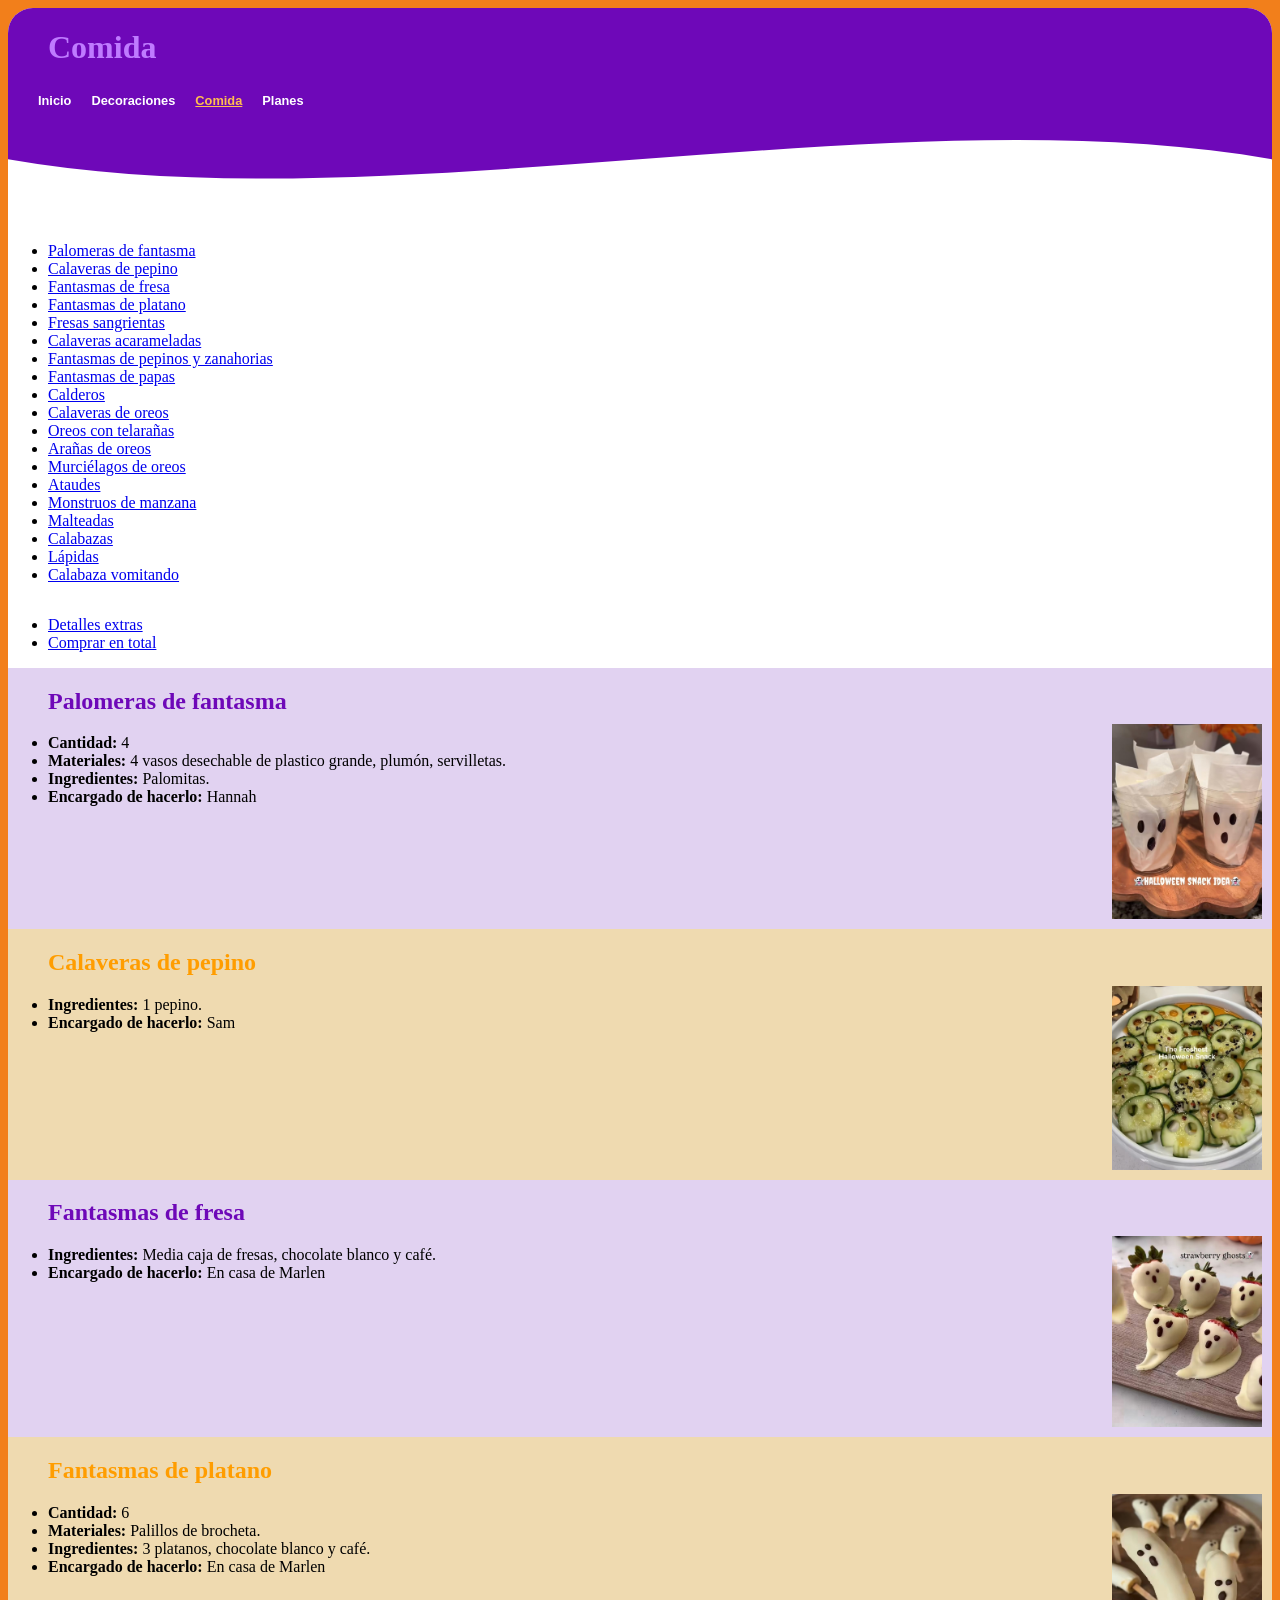
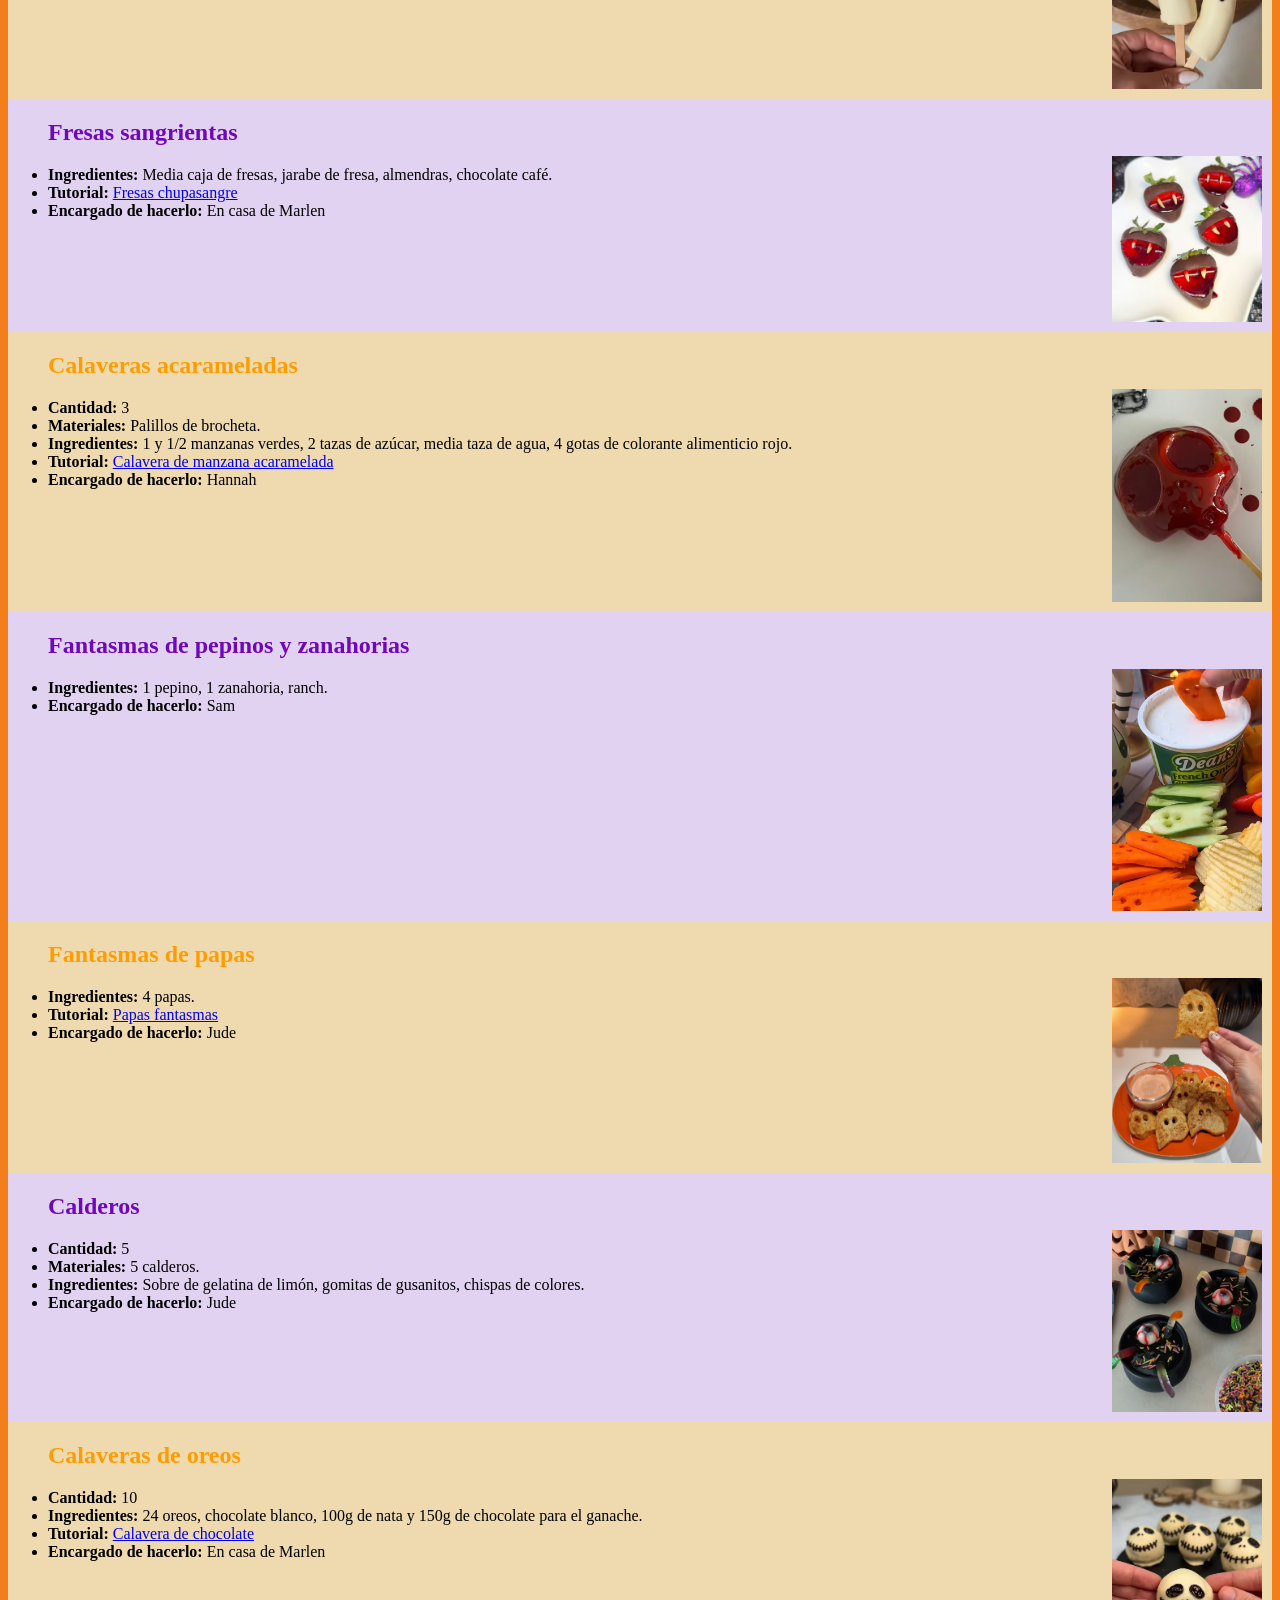
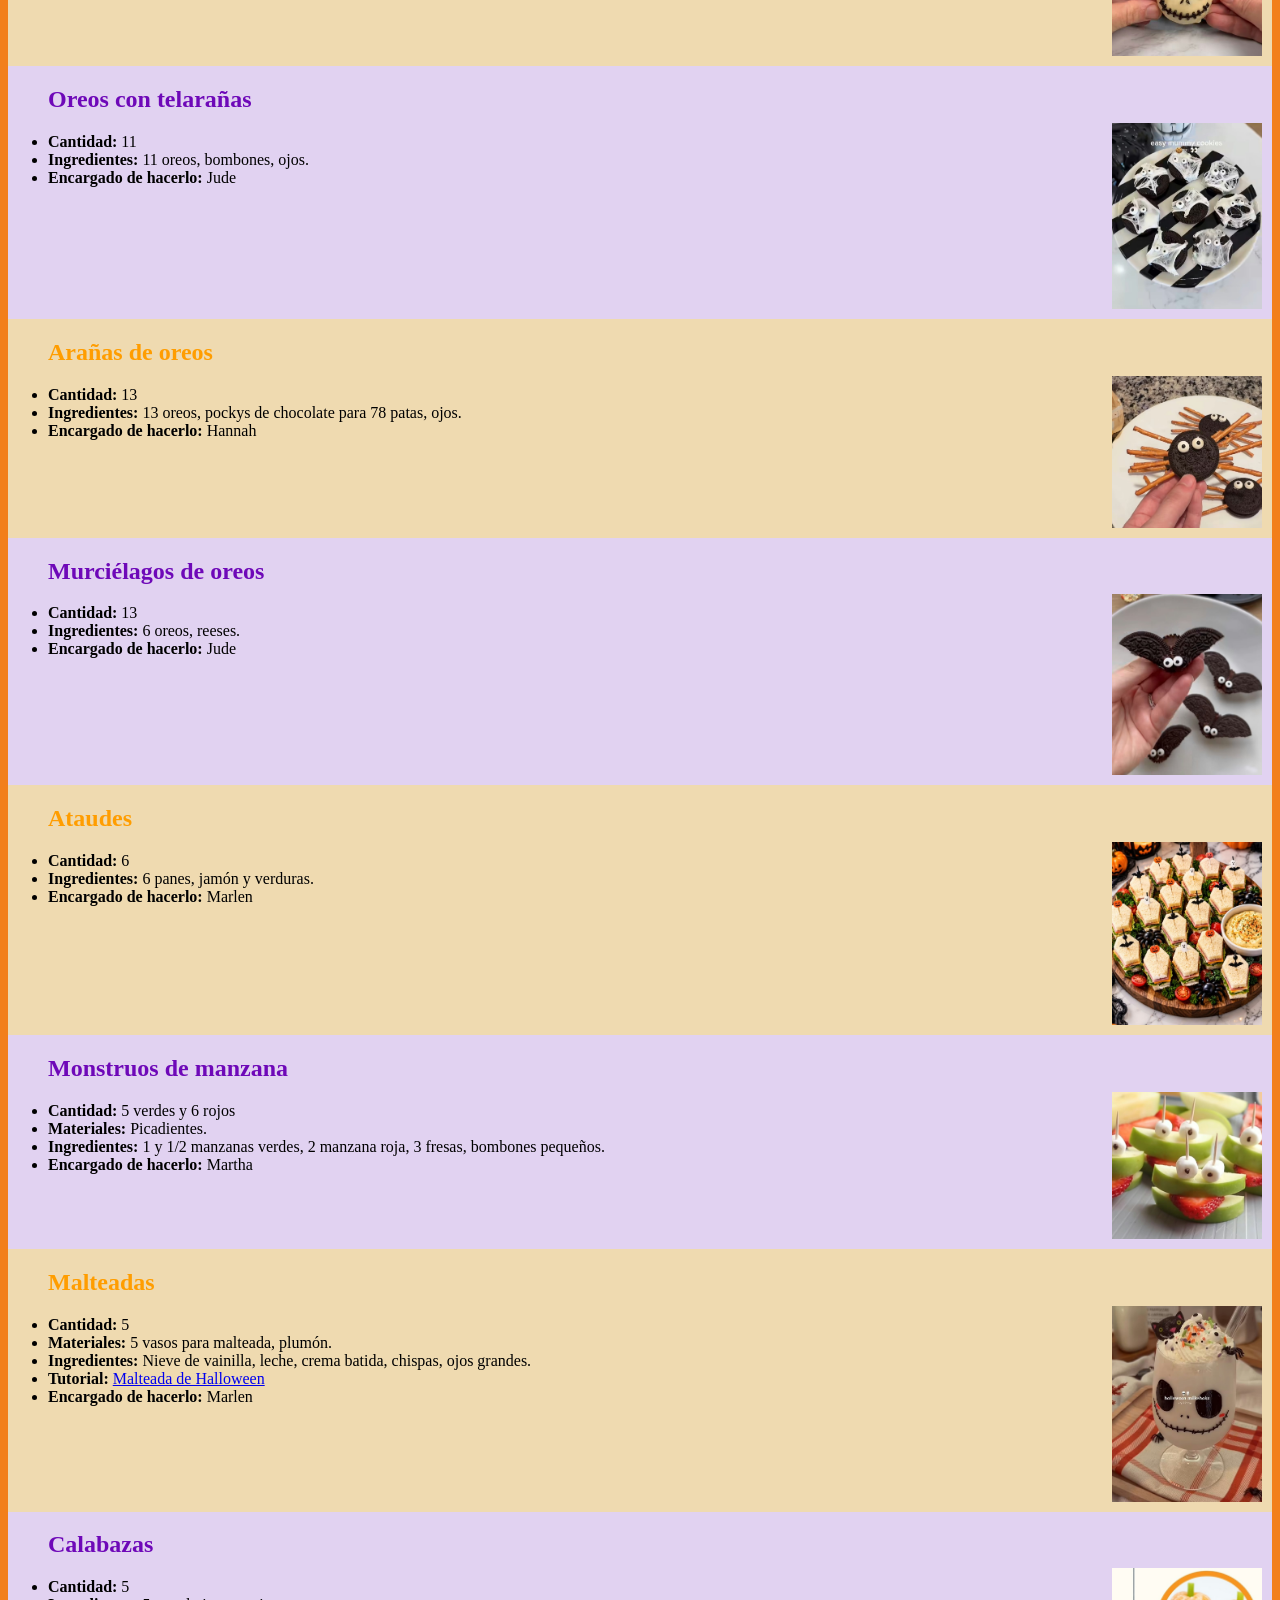
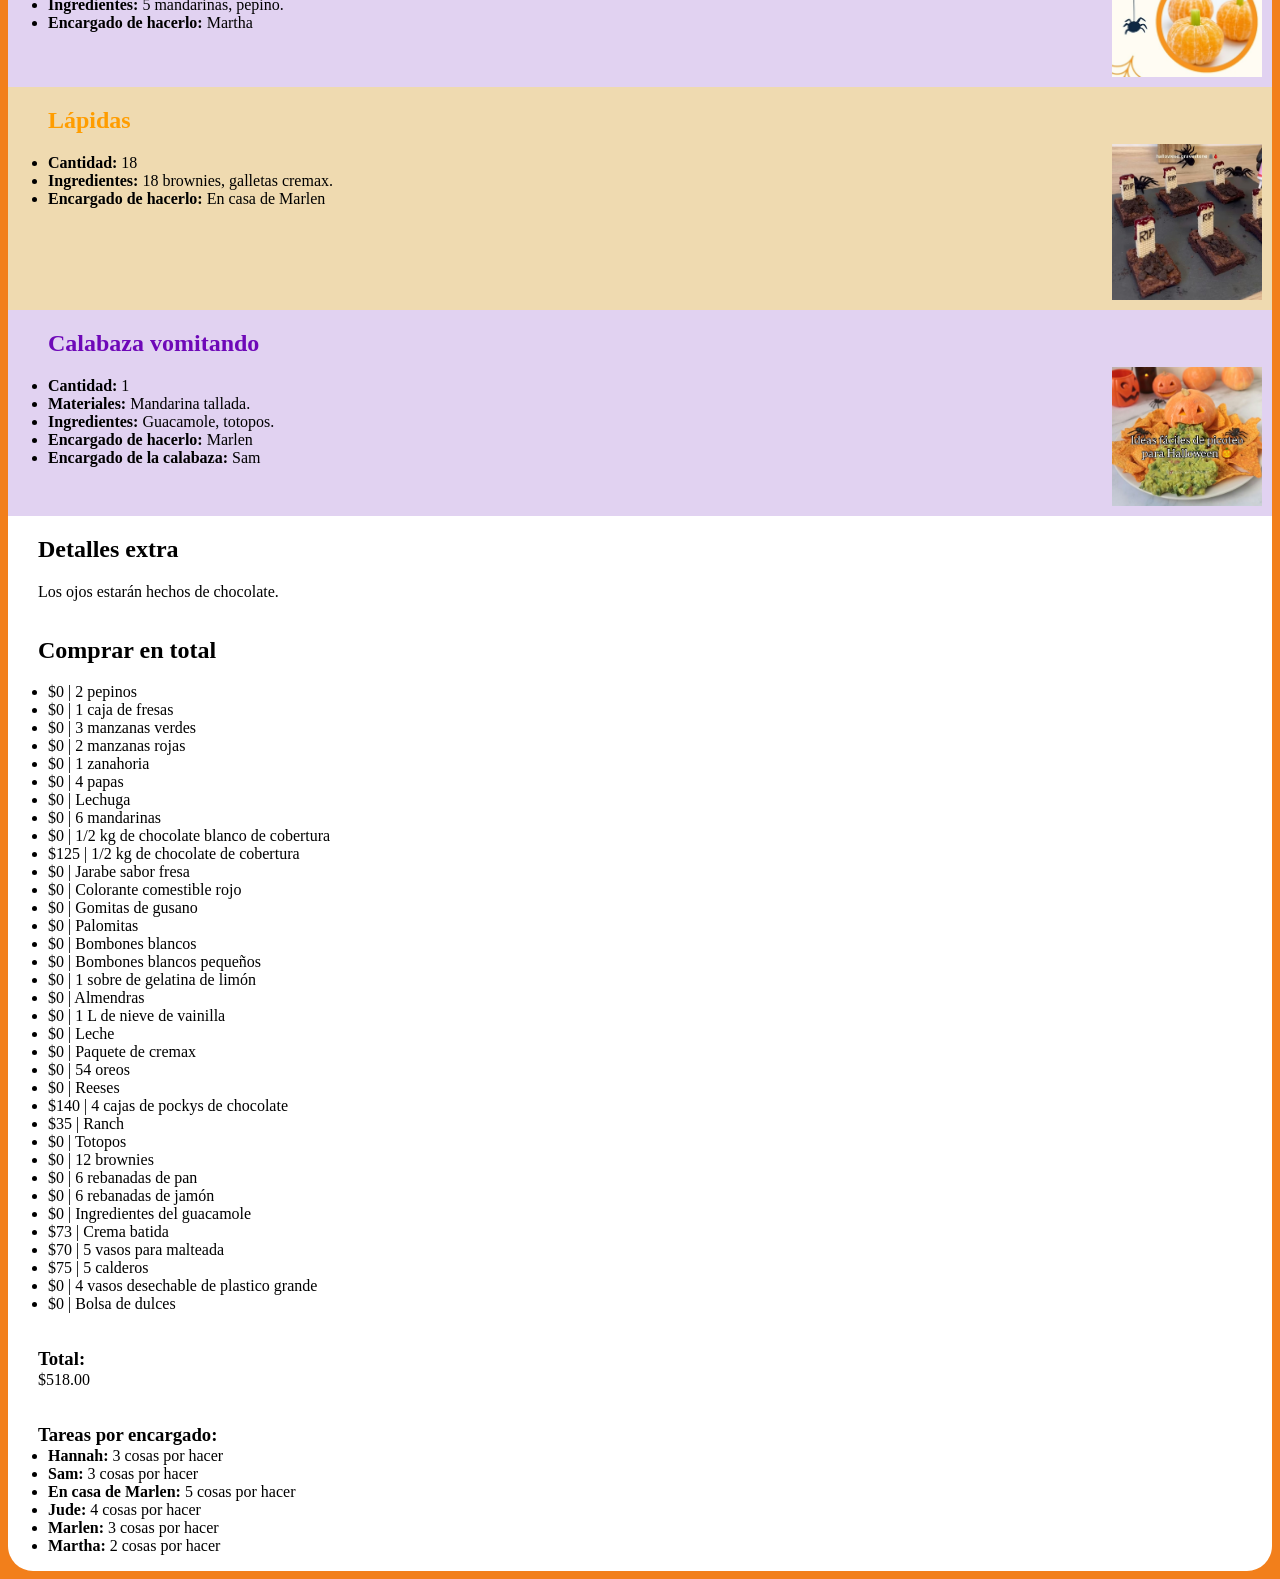
==== commit c17f00e3: "Agregar precios" ====
--- a/comida.html
+++ b/comida.html
@@ -59,7 +59,6 @@
                 <li><b>Cantidad: </b>4</li>
                 <li><b>Materiales: </b>4 vasos desechable de plastico grande, plumón, servilletas.</li>
                 <li><b>Ingredientes: </b>Palomitas.</li>
-                <li><b>Precio: </b>$<span class="precio">0</span></li>
                 <li><b>Encargado de hacerlo:</b><span class="encargado"> Hannah</span></li>
             </ul>
         </section>
@@ -69,7 +68,6 @@
             <img src="comida/calaverasPepinos.jpeg" class="imagen-derecha">
             <ul>
                 <li><b>Ingredientes: </b>1 pepino.</li>
-                <li><b>Precio: </b>$<span class="precio">0</span></li>
                 <li><b>Encargado de hacerlo:</b><span class="encargado"> Sam</span></li>
             </ul>
         </section>
@@ -79,7 +77,6 @@
             <img src="comida/fresaF.jpeg" class="imagen-derecha">
             <ul>
                 <li><b>Ingredientes: </b>Media caja de fresas, chocolate blanco y café.</li>
-                <li><b>Precio: </b>$<span class="precio">0</span></li>
                 <li><b>Encargado de hacerlo:</b><span class="encargado"> En casa de Marlen</span></li>
             </ul>
         </section>
@@ -91,7 +88,6 @@
                 <li><b>Cantidad: </b>6</li>
                 <li><b>Materiales: </b>Palillos de brocheta.</li>
                 <li><b>Ingredientes: </b>3 platanos, chocolate blanco y café.</li>
-                <li><b>Precio: </b>$<span class="precio">0</span></li>
                 <li><b>Encargado de hacerlo:</b><span class="encargado"> En casa de Marlen</span></li>
             </ul>
         </section>
@@ -100,8 +96,7 @@
             <h2 class="titulo">Fresas sangrientas</h2>
             <img src="comida/vampiros.jpeg" class="imagen-derecha">
             <ul>
-                <li><b>Ingredientes: </b>Media caja de fresas, jarabe de fresa, almendras.</li>
-                <li><b>Precio: </b>$<span class="precio">0</span></li>
+                <li><b>Ingredientes: </b>Media caja de fresas, jarabe de fresa, almendras, chocolate café.</li>
                 <li><b>Tutorial: </b><a href="https://www.instagram.com/reel/DdZ3jV3ycWV/?exln=d25iaHNoaGpodjJ0">Fresas chupasangre</a></li>
                 <li><b>Encargado de hacerlo:</b><span class="encargado"> En casa de Marlen</span></li>
             </ul>
@@ -114,7 +109,6 @@
                 <li><b>Cantidad: </b>3</li>
                 <li><b>Materiales: </b>Palillos de brocheta.</li>
                 <li><b>Ingredientes: </b>1 y 1/2 manzanas verdes, 2 tazas de azúcar, media taza de agua, 4 gotas de colorante alimenticio rojo.</li>
-                <li><b>Precio: </b>$<span class="precio">0</span></li>
                 <li><b>Tutorial: </b><a href="https://www.instagram.com/reel/Dd70FTkNwrD/?exln=MXZwZDhta3JzNGNr">Calavera de manzana acaramelada</a></li>
                 <li><b>Encargado de hacerlo:</b><span class="encargado"> Hannah</span></li>
             </ul>
@@ -125,7 +119,6 @@
             <img src="comida/fantasmas.jpeg" class="imagen-derecha">
             <ul>
                 <li><b>Ingredientes: </b>1 pepino, 1 zanahoria, ranch.</li>
-                <li><b>Precio: </b>$<span class="precio">0</span></li>
                 <li><b>Encargado de hacerlo:</b><span class="encargado"> Sam</span></li>
             </ul>
         </section>
@@ -135,7 +128,6 @@
             <img src="comida/papasF.jpeg" class="imagen-derecha">
             <ul>
                 <li><b>Ingredientes: </b>4 papas.</li>
-                <li><b>Precio: </b>$<span class="precio">0</span></li>
                 <li><b>Tutorial: </b><a href="https://www.instagram.com/reel/Ddta7i_KBf7/?srtk=dWJmdTJvZnBlczBk">Papas fantasmas</a></li>
                 <li><b>Encargado de hacerlo:</b><span class="encargado"> Jude</span></li>
             </ul>
@@ -148,7 +140,6 @@
                 <li><b>Cantidad: </b>5</li>
                 <li><b>Materiales: </b>5 calderos.</li>
                 <li><b>Ingredientes: </b>Sobre de gelatina de limón, gomitas de gusanitos, chispas de colores.</li>
-                <li><b>Precio: </b>$<span class="precio">0</span></li>
                 <li><b>Encargado de hacerlo:</b><span class="encargado"> Jude</span></li>
             </ul>
         </section>
@@ -159,7 +150,6 @@
             <ul>
                 <li><b>Cantidad: </b>10</li>
                 <li><b>Ingredientes: </b>24 oreos, chocolate blanco, 100g de nata y 150g de chocolate para el ganache.</li>
-                <li><b>Precio: </b>$<span class="precio">0</span></li>
                 <li><b>Tutorial: </b><a href="https://www.instagram.com/reel/DPtcE-WDB95/?vrfl=dWd1ZjJ2ODNtZTV5">Calavera de chocolate</a></li>
                 <li><b>Encargado de hacerlo:</b><span class="encargado"> En casa de Marlen</span></li>
             </ul>
@@ -171,7 +161,6 @@
             <ul>
                 <li><b>Cantidad: </b>11</li>
                 <li><b>Ingredientes: </b>11 oreos, bombones, ojos.</li>
-                <li><b>Precio: </b>$<span class="precio">0</span></li>
                 <li><b>Encargado de hacerlo:</b><span class="encargado"> Jude</span></li>
             </ul>
         </section>
@@ -182,7 +171,6 @@
             <ul>
                 <li><b>Cantidad: </b>13</li>
                 <li><b>Ingredientes: </b>13 oreos, pockys de chocolate para 78 patas, ojos.</li>
-                <li><b>Precio: </b>$<span class="precio">0</span></li>
                 <li><b>Encargado de hacerlo:</b><span class="encargado"> Hannah</span></li>
             </ul>
         </section>
@@ -192,8 +180,7 @@
             <img src="comida/murcielagos.jpeg" class="imagen-derecha">
             <ul>
                 <li><b>Cantidad: </b>13</li>
-                <li><b>Ingredientes: </b>6 oreos, bombones de chocolate.</li>
-                <li><b>Precio: </b>$<span class="precio">0</span></li>
+                <li><b>Ingredientes: </b>6 oreos, reeses.</li>
                 <li><b>Encargado de hacerlo:</b><span class="encargado"> Jude</span></li>
             </ul>
         </section>
@@ -204,7 +191,6 @@
             <ul>
                 <li><b>Cantidad: </b>6</li>
                 <li><b>Ingredientes: </b>6 panes, jamón y verduras.</li>
-                <li><b>Precio: </b>$<span class="precio">0</span></li>
                 <li><b>Encargado de hacerlo:</b><span class="encargado"> Marlen</span></li>
             </ul>
         </section>
@@ -216,7 +202,6 @@
                 <li><b>Cantidad: </b>5 verdes y 6 rojos</li>
                 <li><b>Materiales: </b>Picadientes.</li>
                 <li><b>Ingredientes: </b>1 y 1/2 manzanas verdes, 2 manzana roja, 3 fresas, bombones pequeños.</li>
-                <li><b>Precio: </b>$<span class="precio">0</span></li>
                 <li><b>Encargado de hacerlo:</b><span class="encargado"> Martha</span></li>
             </ul>
         </section>
@@ -227,8 +212,7 @@
             <ul>
                 <li><b>Cantidad: </b>5</li>
                 <li><b>Materiales: </b>5 vasos para malteada, plumón.</li>
-                <li><b>Ingredientes: </b>Nieve de vainilla, leche, chispas, ojos grandes.</li>
-                <li><b>Precio: </b>$<span class="precio">0</span></li>
+                <li><b>Ingredientes: </b>Nieve de vainilla, leche, crema batida, chispas, ojos grandes.</li>
                 <li><b>Tutorial: </b><a href="https://www.instagram.com/reel/DQXF683j__O/?xtok=MXIzdXdvbTcybWM1Zw==">Malteada de Halloween</a></li>
                 <li><b>Encargado de hacerlo:</b><span class="encargado"> Marlen</span></li>
             </ul>
@@ -240,7 +224,6 @@
             <ul>
                 <li><b>Cantidad: </b>5</li>
                 <li><b>Ingredientes: </b>5 mandarinas, pepino.</li>
-                <li><b>Precio: </b>$<span class="precio">0</span></li>
                 <li><b>Encargado de hacerlo:</b><span class="encargado"> Martha</span></li>
             </ul>
         </section>
@@ -251,7 +234,6 @@
             <ul>
                 <li><b>Cantidad: </b>18</li>
                 <li><b>Ingredientes: </b>18 brownies, galletas cremax.</li>
-                <li><b>Precio: </b>$<span class="precio">0</span></li>
                 <li><b>Encargado de hacerlo:</b><span class="encargado"> En casa de Marlen</span></li>
             </ul>
         </section>
@@ -263,7 +245,6 @@
                 <li><b>Cantidad: </b>1</li>
                 <li><b>Materiales: </b>Mandarina tallada.</li>
                 <li><b>Ingredientes: </b>Guacamole, totopos.</li>
-                <li><b>Precio: </b>$<span class="precio">0</span></li>
                 <li><b>Encargado de hacerlo:</b><span class="encargado"> Marlen</span></li>
                 <li><b>Encargado de la calabaza:</b><span class="encargado"> Sam</span></li>
             </ul>
@@ -277,40 +258,41 @@
         <section id="total">
             <h2>Comprar en total</h2>
             <ul>
-                <li>2 pepinos</li>
-                <li>1 caja de fresas</li>
-                <li>3 manzanas verdes</li>
-                <li>2 manzanas rojas</li>
-                <li>1 zanahoria</li>
-                <li>4 papas</li>
-                <li>Lechuga</li>
-                <li>6 mandarinas</li>
-                <li>1/2 kg de chocolate blanco de cobertura</li>
-                <li>1/2 kg de chocolate de cobertura</li>
-                <li>Jarabe sabor fresa</li>
-                <li>Colorante comestible rojo</li>            
-                <li>Gomitas de gusano</li>
-                <li>Palomitas</li>
-                <li>Bombones blancos</li>
-                <li>Bombones blancos pequeños</li>
-                <li>1 sobre de gelatina de limón</li>
-                <li>Almendras</li>
-                <li>1 L de nieve de vainilla</li>
-                <li>Leche</li>        
-                <li>Paquete de cremax</li>
-                <li>54 oreos</li>
-                <li>Caja de bombones de chocolate</li>
-                <li>4 cajas de pockys de chocolate</li>
-                <li>Ranch</li>
-                <li>Totopos</li>
-                <li>12 brownies</li>
-                <li>6 rebanadas de pan</li>
-                <li>6 rebanadas de jamón</li>
-                <li>Ingredientes del guacamole</li>
-                <li>5 vasos para malteada</li>
-                <li>5 calderos</li>
-                <li>4 vasos desechable de plastico grande</li>
-                <li>Bolsa de dulces</li>
+                <li>$<span class="precio">0 |</span> 2 pepinos</li>
+                <li>$<span class="precio">0 |</span> 1 caja de fresas</li>
+                <li>$<span class="precio">0 |</span> 3 manzanas verdes</li>
+                <li>$<span class="precio">0 |</span> 2 manzanas rojas</li>
+                <li>$<span class="precio">0 |</span> 1 zanahoria</li>
+                <li>$<span class="precio">0 |</span> 4 papas</li>
+                <li>$<span class="precio">0 |</span> Lechuga</li>
+                <li>$<span class="precio">0 |</span> 6 mandarinas</li>
+                <li>$<span class="precio">0 |</span> 1/2 kg de chocolate blanco de cobertura</li>
+                <li>$<span class="precio">125 |</span> 1/2 kg de chocolate de cobertura</li>
+                <li>$<span class="precio">0 |</span> Jarabe sabor fresa</li>
+                <li>$<span class="precio">0 |</span> Colorante comestible rojo</li>            
+                <li>$<span class="precio">0 |</span> Gomitas de gusano</li>
+                <li>$<span class="precio">0 |</span> Palomitas</li>
+                <li>$<span class="precio">0 |</span> Bombones blancos</li>
+                <li>$<span class="precio">0 |</span> Bombones blancos pequeños</li>
+                <li>$<span class="precio">0 |</span> 1 sobre de gelatina de limón</li>
+                <li>$<span class="precio">0 |</span> Almendras</li>
+                <li>$<span class="precio">0 |</span> 1 L de nieve de vainilla</li>
+                <li>$<span class="precio">0 |</span> Leche</li>        
+                <li>$<span class="precio">0 |</span> Paquete de cremax</li>
+                <li>$<span class="precio">0 |</span> 54 oreos</li>
+                <li>$<span class="precio">0 |</span> Reeses</li>
+                <li>$<span class="precio">140 |</span> 4 cajas de pockys de chocolate</li>
+                <li>$<span class="precio">35 |</span> Ranch</li>
+                <li>$<span class="precio">0 |</span> Totopos</li>
+                <li>$<span class="precio">0 |</span> 12 brownies</li>
+                <li>$<span class="precio">0 |</span> 6 rebanadas de pan</li>
+                <li>$<span class="precio">0 |</span> 6 rebanadas de jamón</li>
+                <li>$<span class="precio">0 |</span> Ingredientes del guacamole</li>
+                <li>$<span class="precio">73 |</span> Crema batida</li>
+                <li>$<span class="precio">70 |</span> 5 vasos para malteada</li>
+                <li>$<span class="precio">75 |</span> 5 calderos</li>
+                <li>$<span class="precio">0 |</span> 4 vasos desechable de plastico grande</li>
+                <li>$<span class="precio">0 |</span> Bolsa de dulces</li>
             </ul>
         </section>
 
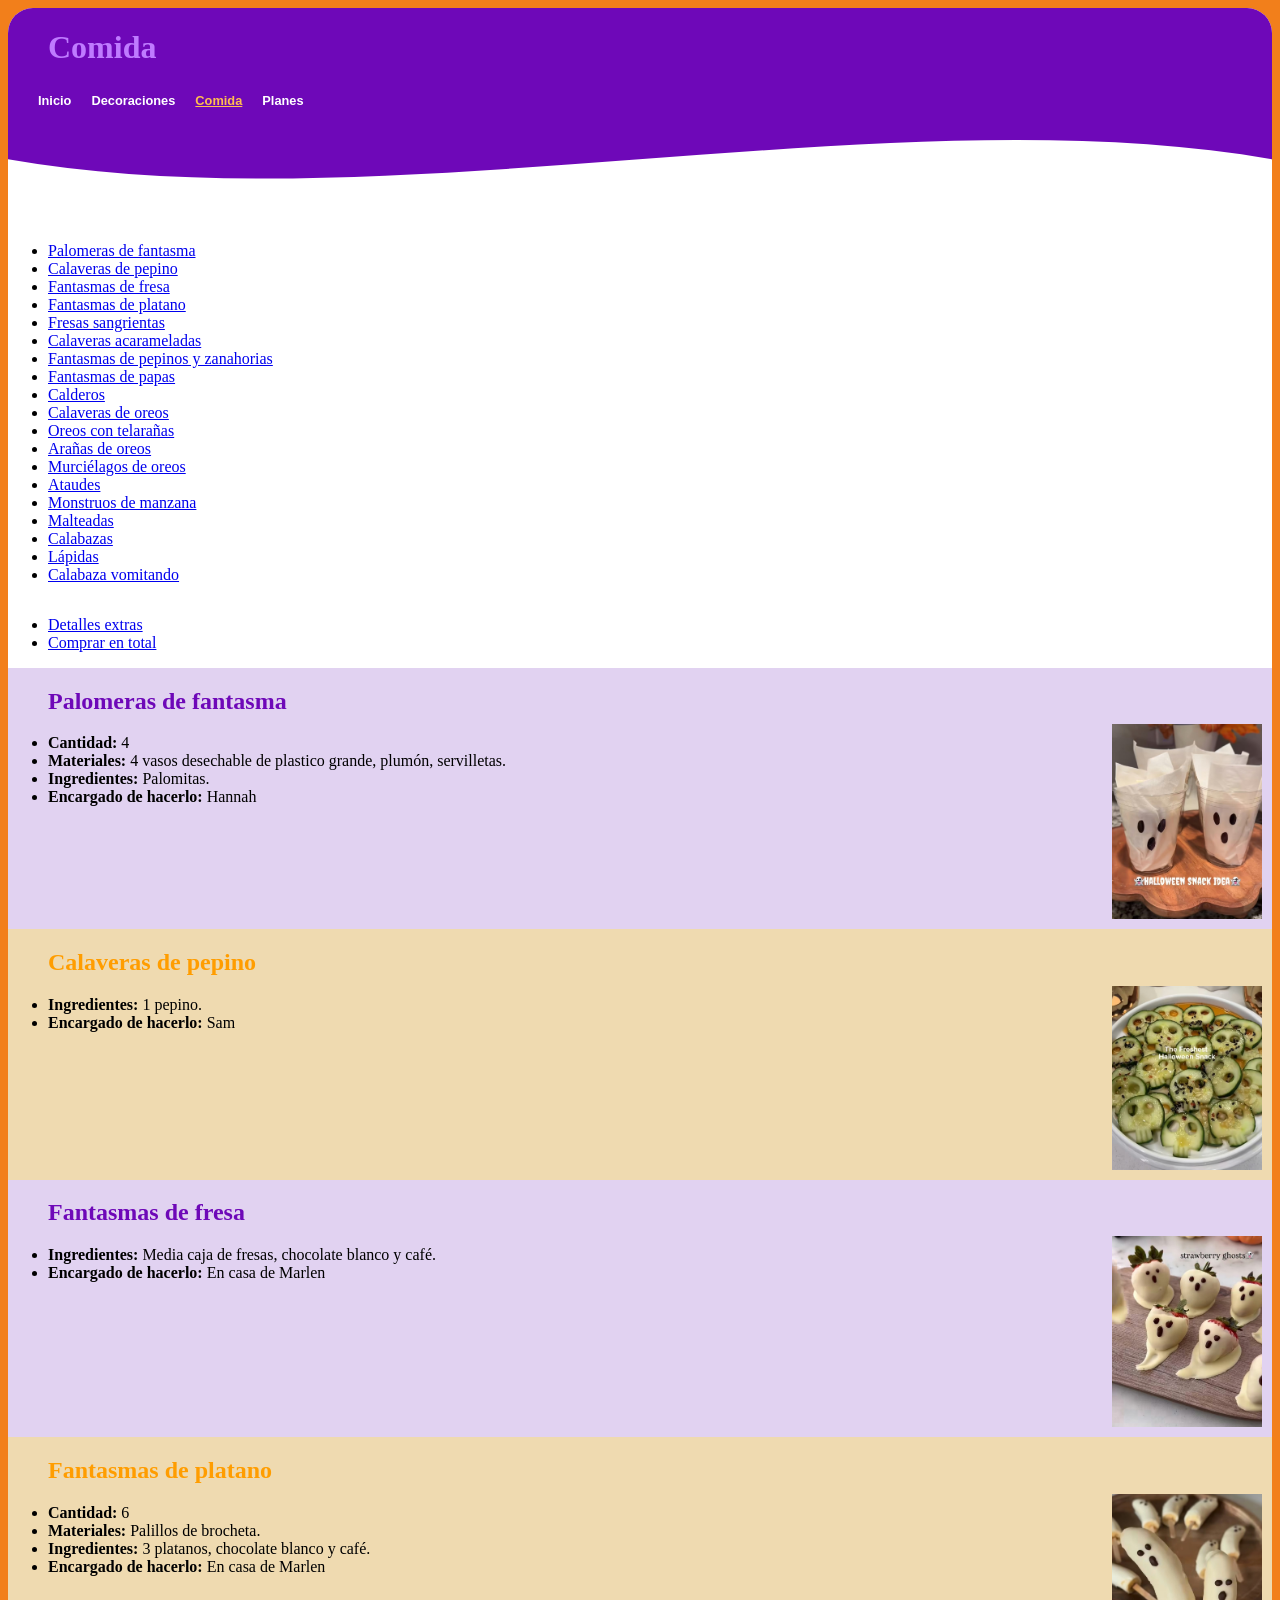
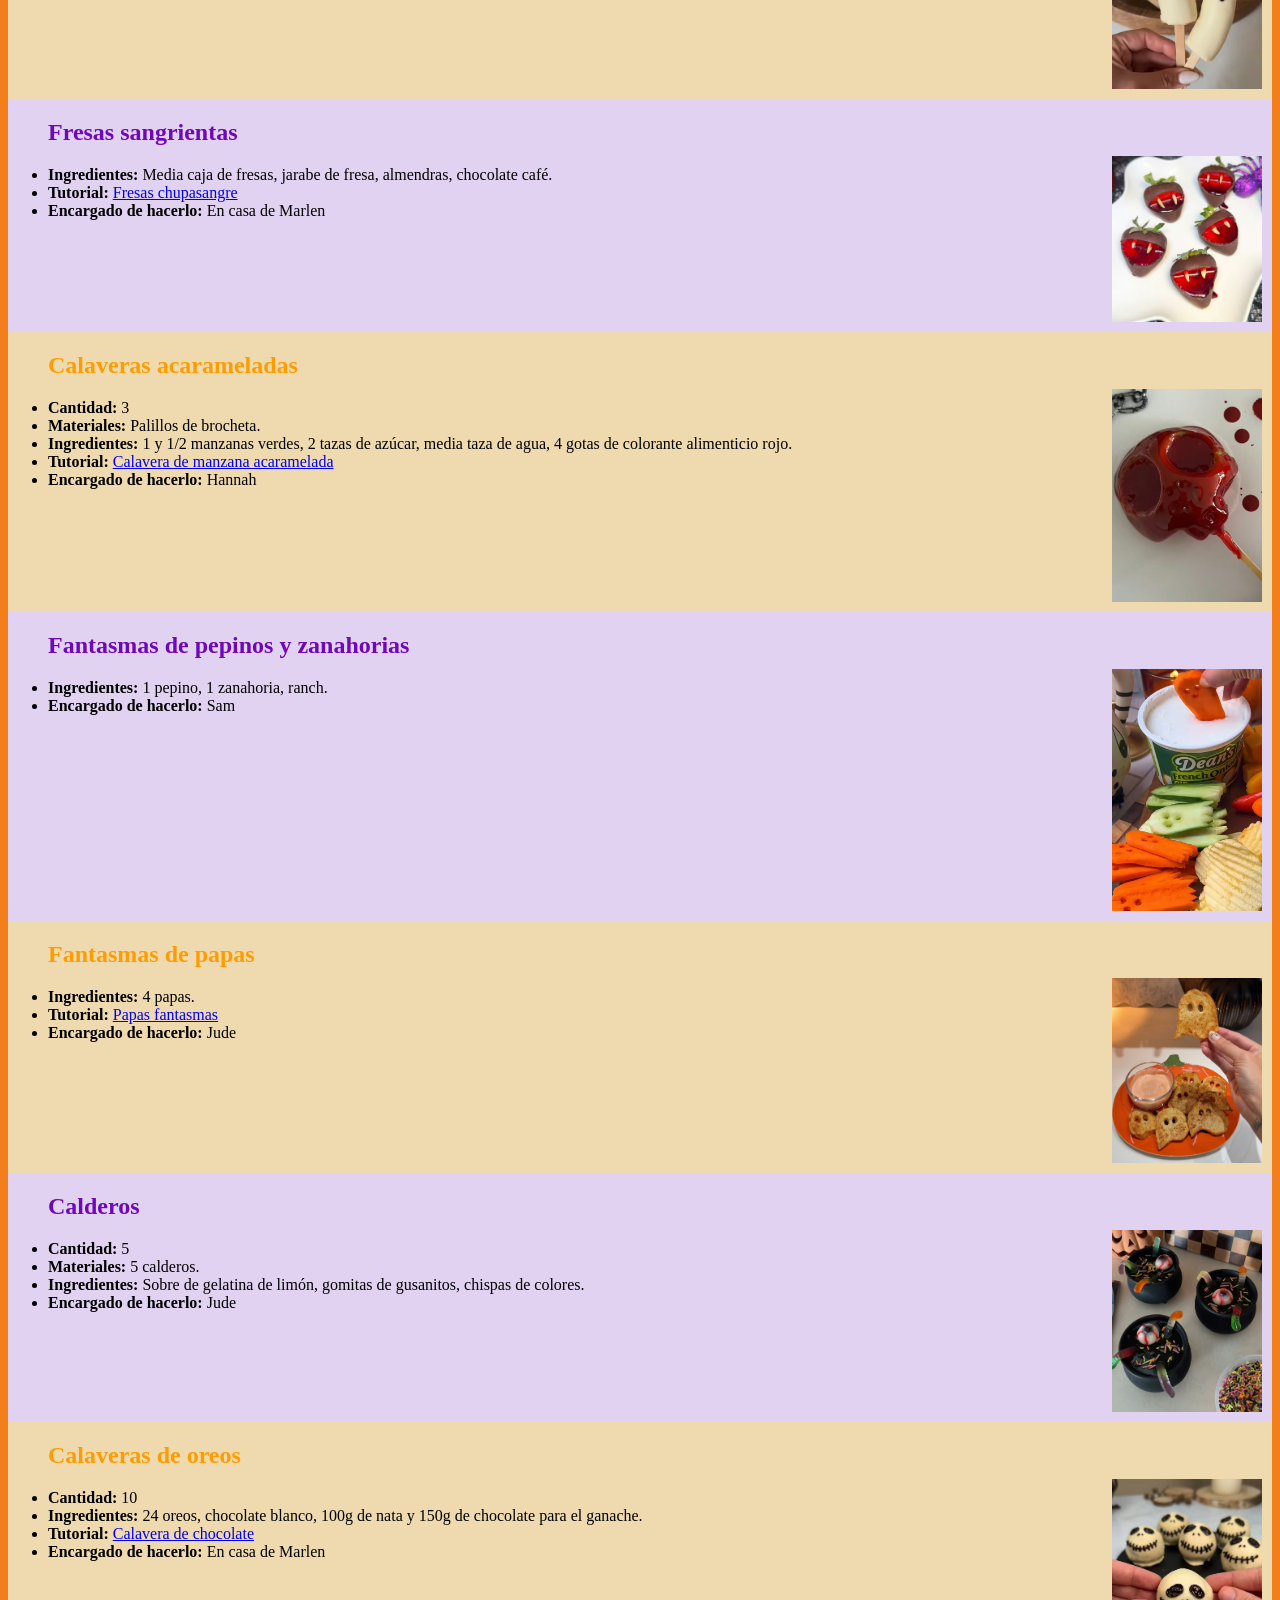
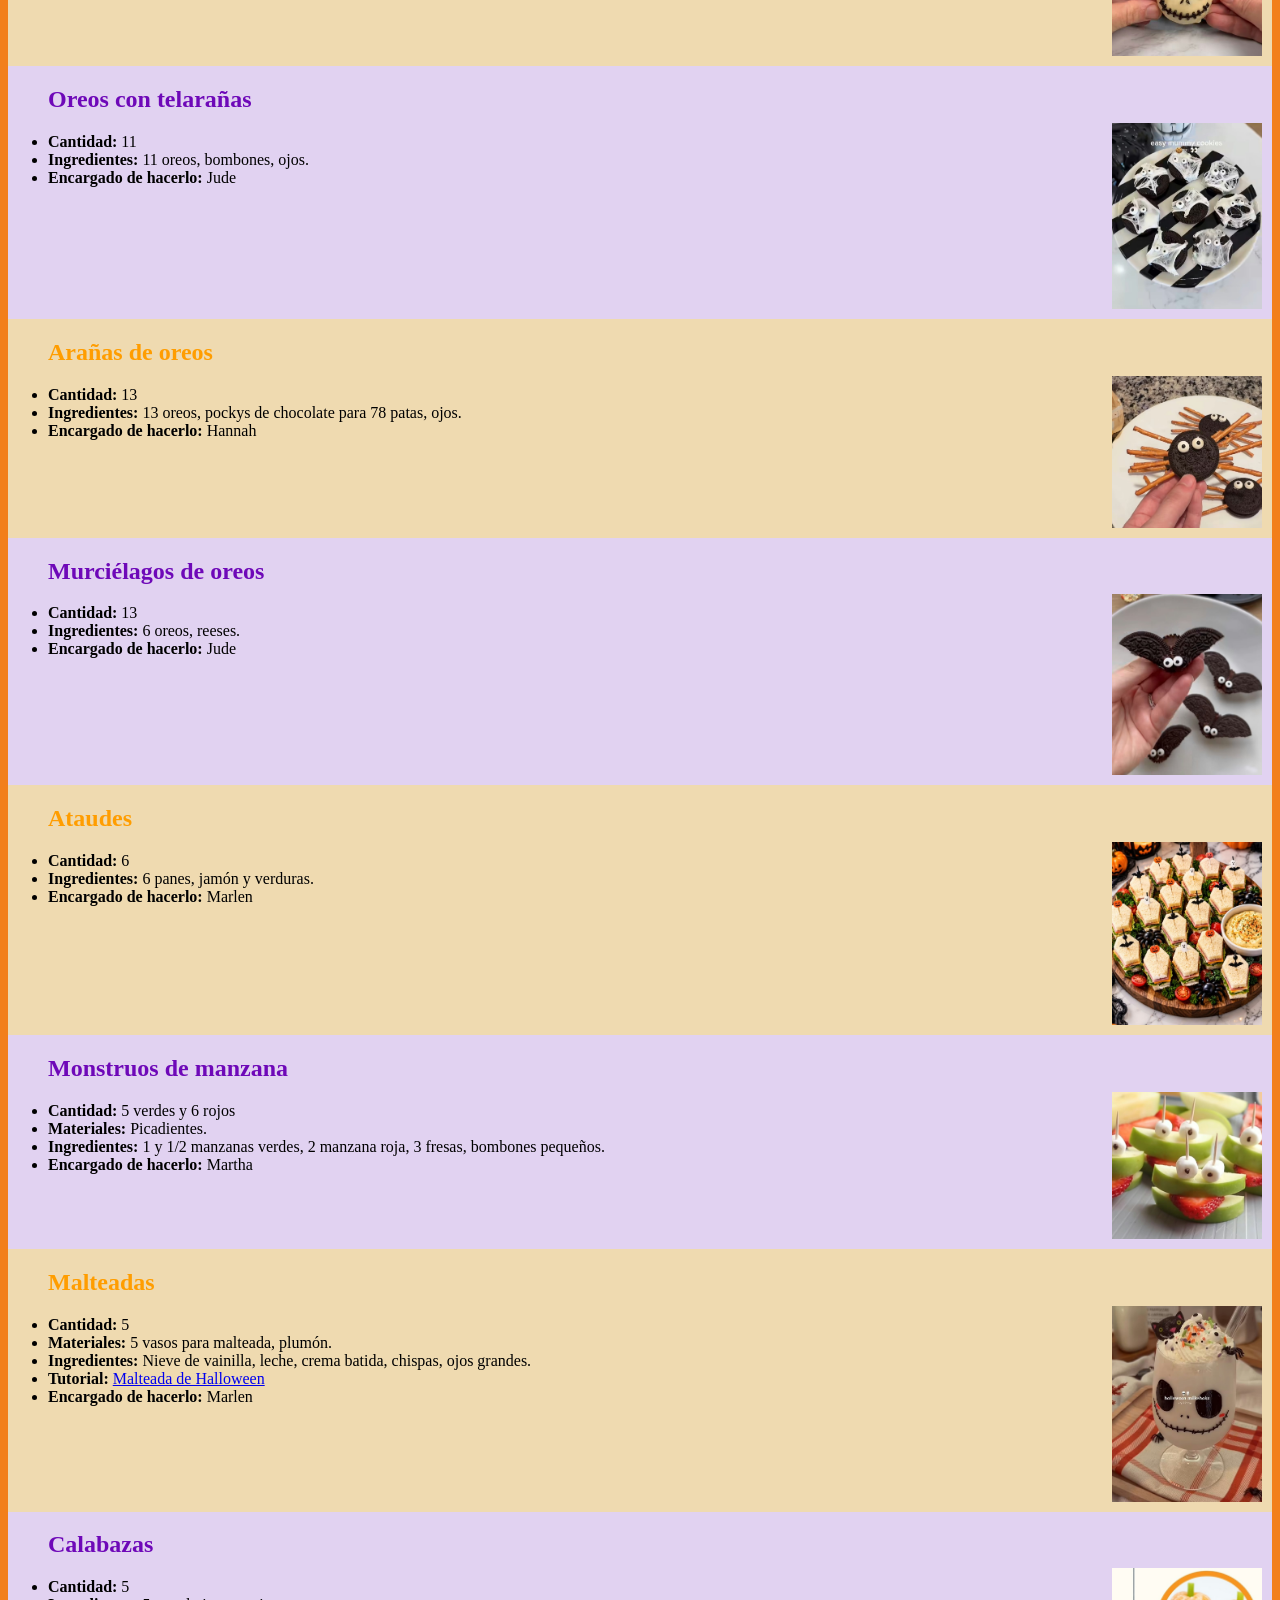
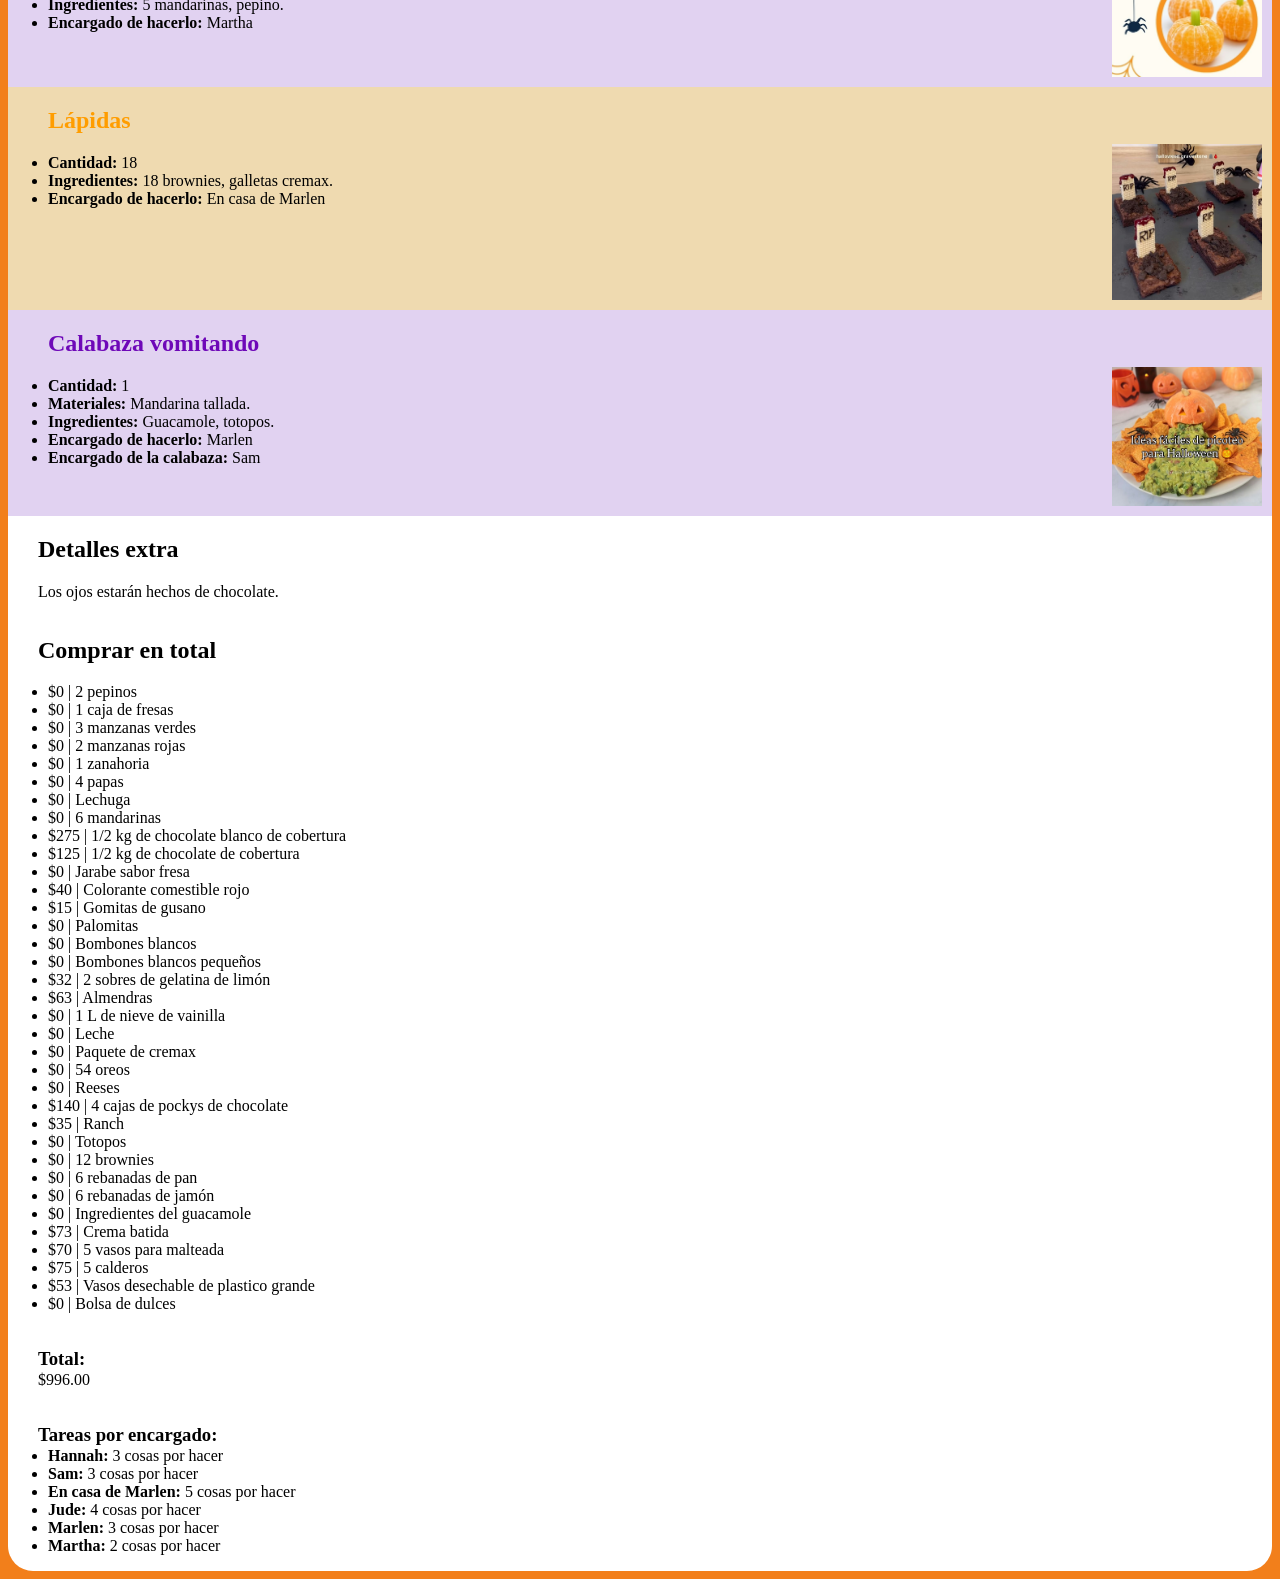
==== commit 8441ee0d: "Nuevos precios" ====
--- a/comida.html
+++ b/comida.html
@@ -266,16 +266,16 @@
                 <li>$<span class="precio">0 |</span> 4 papas</li>
                 <li>$<span class="precio">0 |</span> Lechuga</li>
                 <li>$<span class="precio">0 |</span> 6 mandarinas</li>
-                <li>$<span class="precio">0 |</span> 1/2 kg de chocolate blanco de cobertura</li>
+                <li>$<span class="precio">275 |</span> 1/2 kg de chocolate blanco de cobertura</li>
                 <li>$<span class="precio">125 |</span> 1/2 kg de chocolate de cobertura</li>
                 <li>$<span class="precio">0 |</span> Jarabe sabor fresa</li>
-                <li>$<span class="precio">0 |</span> Colorante comestible rojo</li>            
-                <li>$<span class="precio">0 |</span> Gomitas de gusano</li>
+                <li>$<span class="precio">40 |</span> Colorante comestible rojo</li>            
+                <li>$<span class="precio">15 |</span> Gomitas de gusano</li>
                 <li>$<span class="precio">0 |</span> Palomitas</li>
                 <li>$<span class="precio">0 |</span> Bombones blancos</li>
                 <li>$<span class="precio">0 |</span> Bombones blancos pequeños</li>
-                <li>$<span class="precio">0 |</span> 1 sobre de gelatina de limón</li>
-                <li>$<span class="precio">0 |</span> Almendras</li>
+                <li>$<span class="precio">32 |</span> 2 sobres de gelatina de limón</li>
+                <li>$<span class="precio">63 |</span> Almendras</li>
                 <li>$<span class="precio">0 |</span> 1 L de nieve de vainilla</li>
                 <li>$<span class="precio">0 |</span> Leche</li>        
                 <li>$<span class="precio">0 |</span> Paquete de cremax</li>
@@ -291,7 +291,7 @@
                 <li>$<span class="precio">73 |</span> Crema batida</li>
                 <li>$<span class="precio">70 |</span> 5 vasos para malteada</li>
                 <li>$<span class="precio">75 |</span> 5 calderos</li>
-                <li>$<span class="precio">0 |</span> 4 vasos desechable de plastico grande</li>
+                <li>$<span class="precio">53 |</span> Vasos desechable de plastico grande</li>
                 <li>$<span class="precio">0 |</span> Bolsa de dulces</li>
             </ul>
         </section>
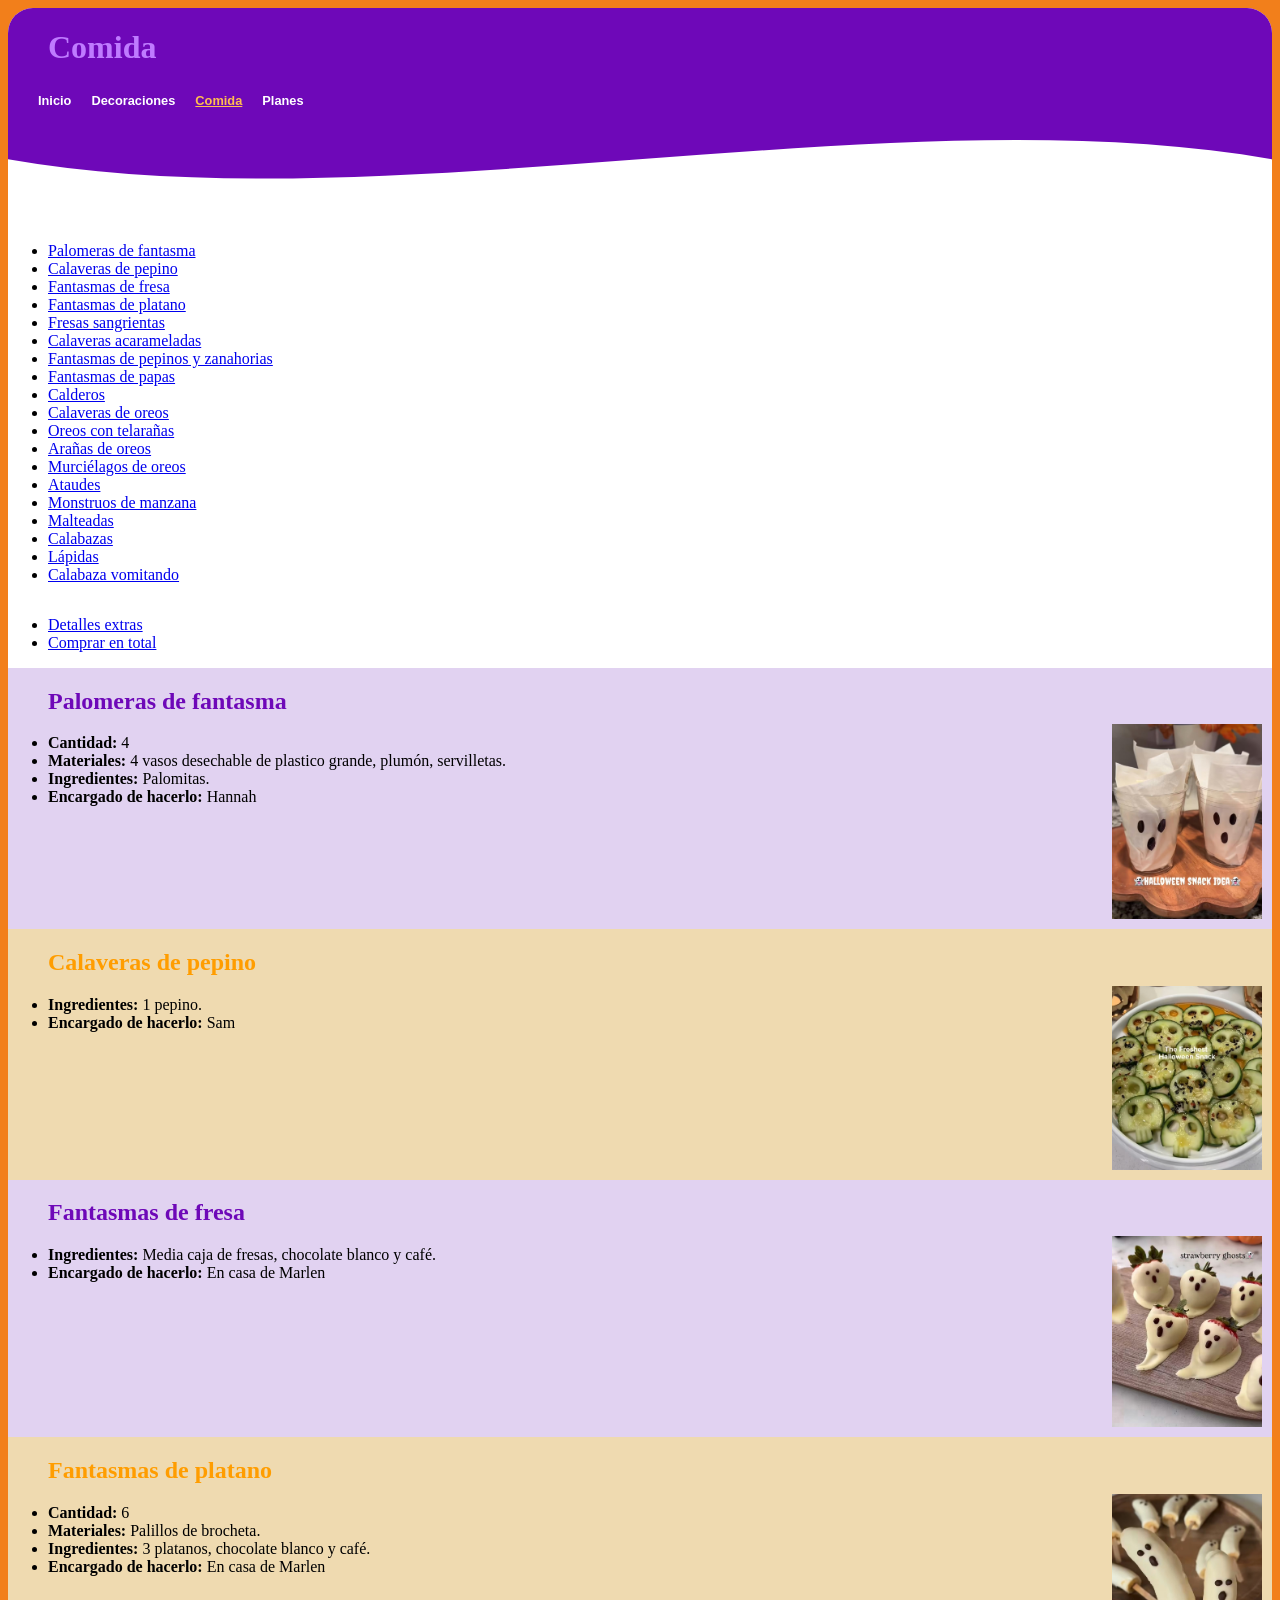
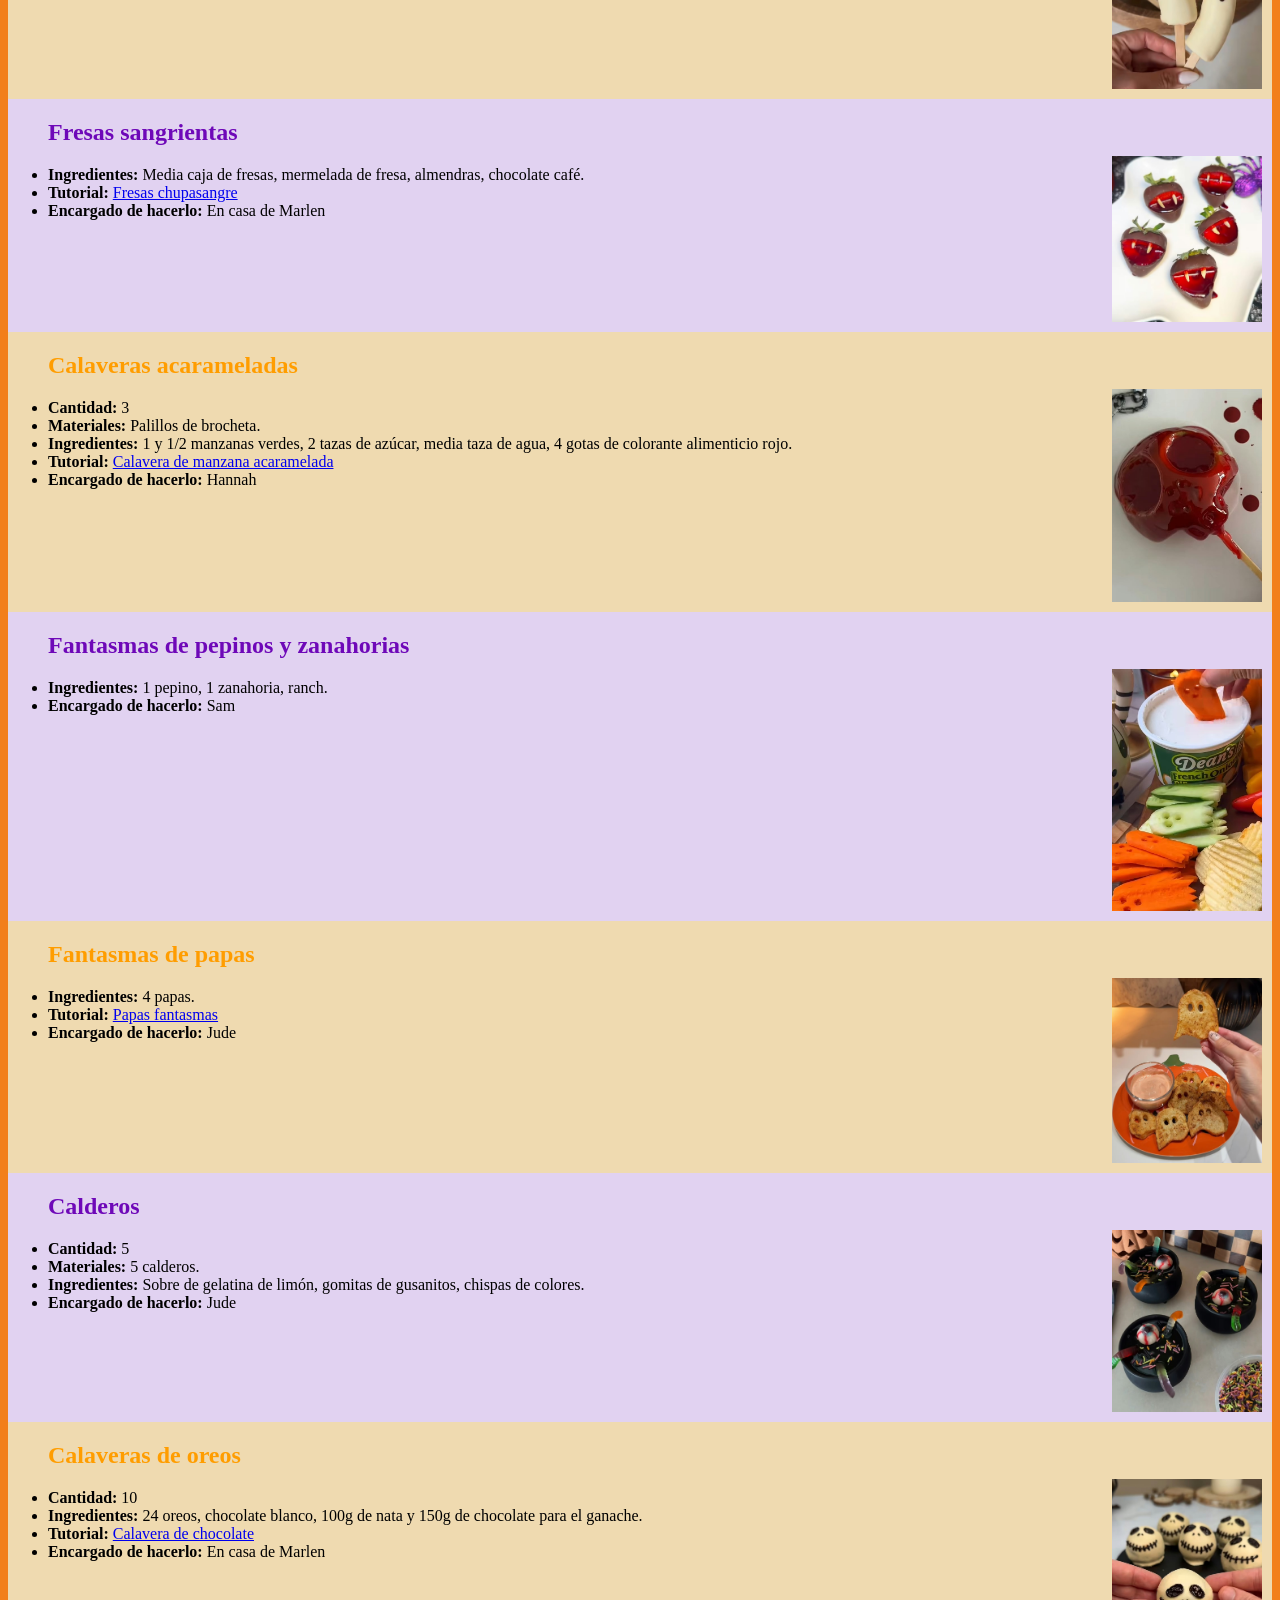
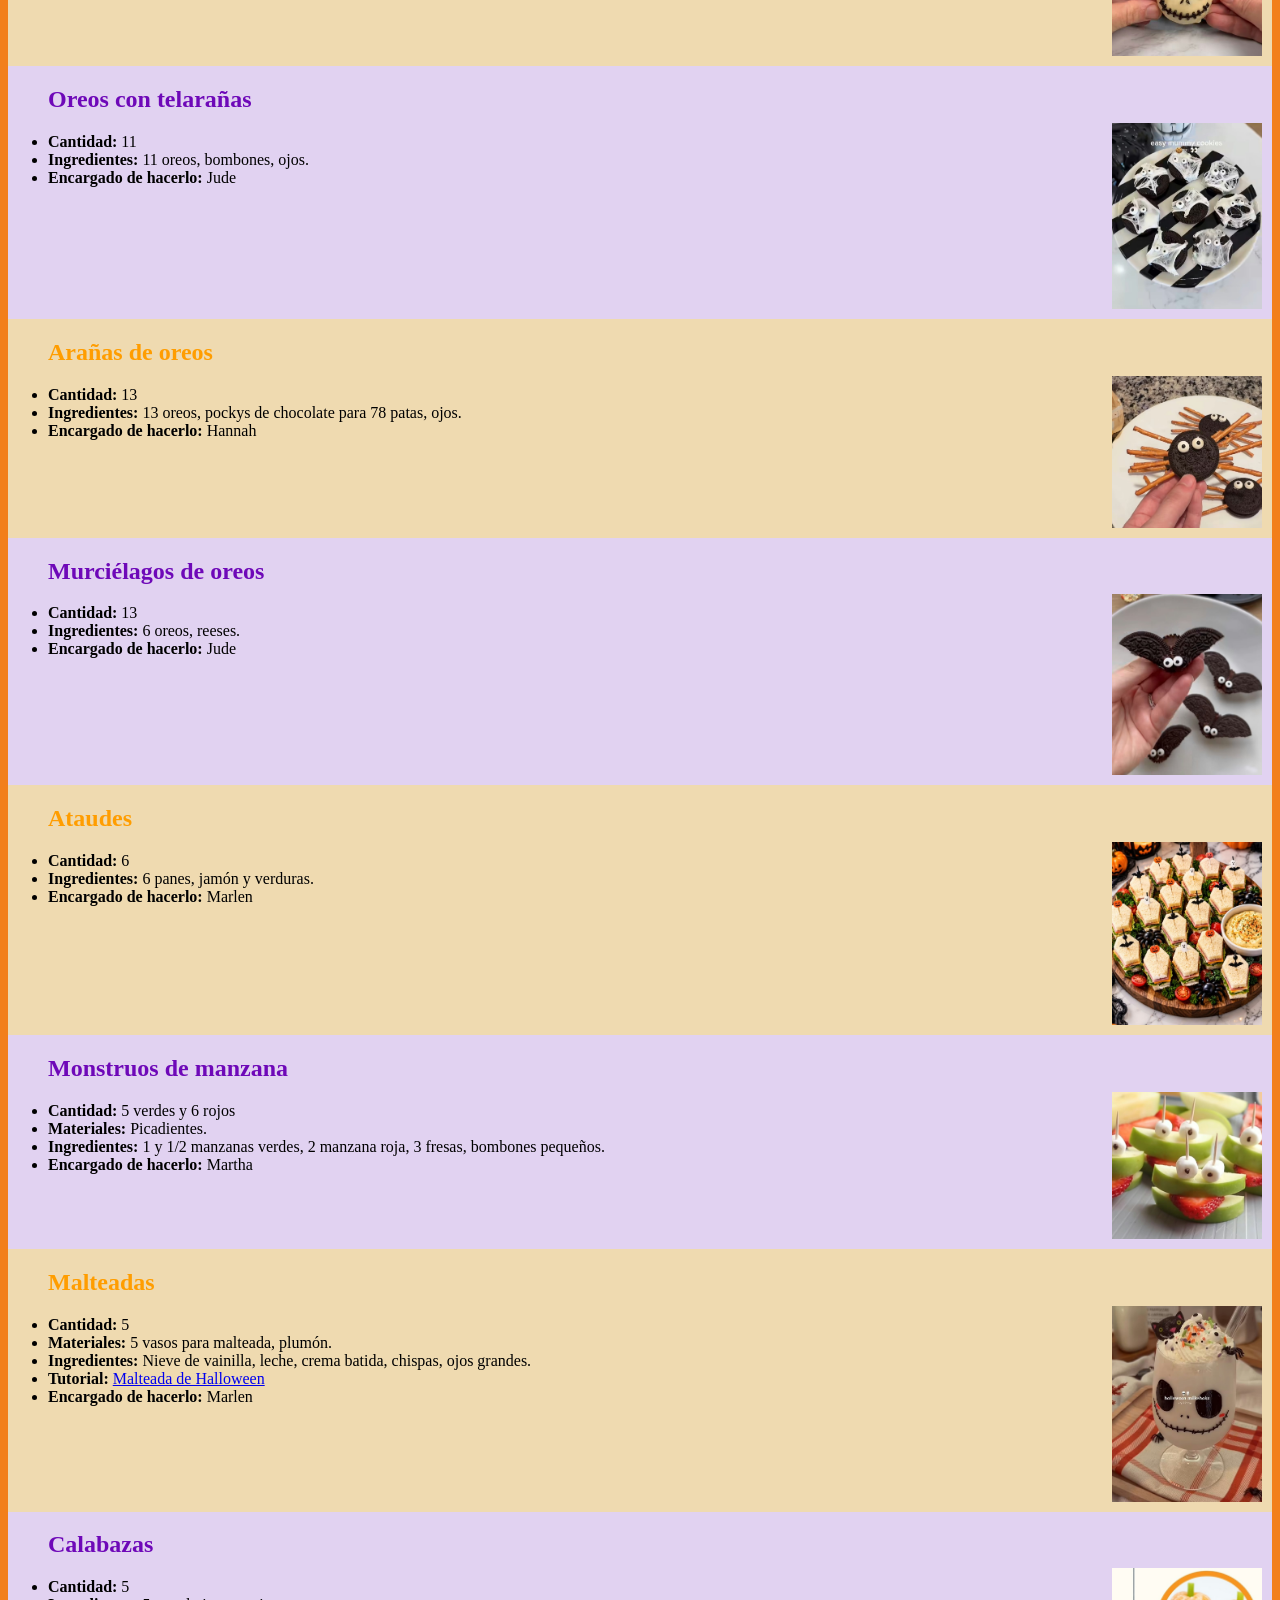
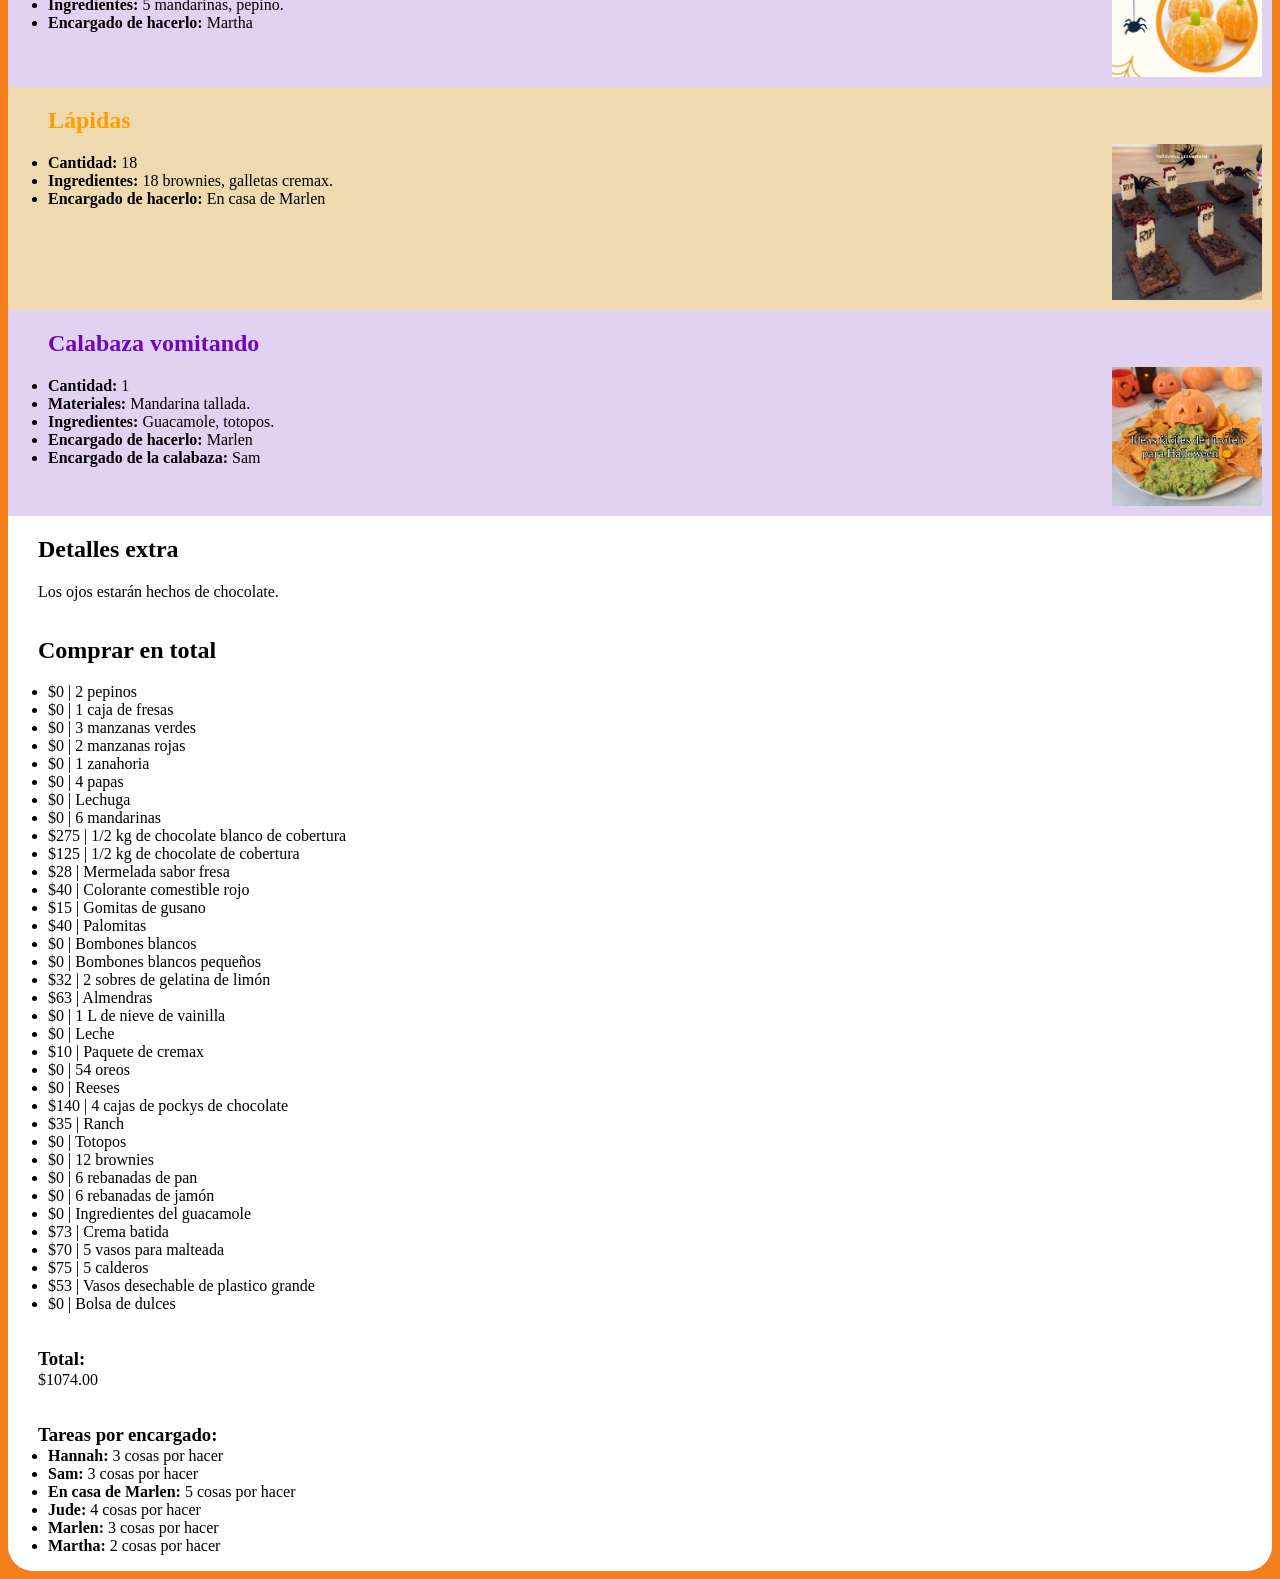
==== commit c9e99726: "Nuevos productos comprados" ====
--- a/comida.html
+++ b/comida.html
@@ -96,7 +96,7 @@
             <h2 class="titulo">Fresas sangrientas</h2>
             <img src="comida/vampiros.jpeg" class="imagen-derecha">
             <ul>
-                <li><b>Ingredientes: </b>Media caja de fresas, jarabe de fresa, almendras, chocolate café.</li>
+                <li><b>Ingredientes: </b>Media caja de fresas, mermelada de fresa, almendras, chocolate café.</li>
                 <li><b>Tutorial: </b><a href="https://www.instagram.com/reel/DdZ3jV3ycWV/?exln=d25iaHNoaGpodjJ0">Fresas chupasangre</a></li>
                 <li><b>Encargado de hacerlo:</b><span class="encargado"> En casa de Marlen</span></li>
             </ul>
@@ -268,17 +268,17 @@
                 <li>$<span class="precio">0 |</span> 6 mandarinas</li>
                 <li>$<span class="precio">275 |</span> 1/2 kg de chocolate blanco de cobertura</li>
                 <li>$<span class="precio">125 |</span> 1/2 kg de chocolate de cobertura</li>
-                <li>$<span class="precio">0 |</span> Jarabe sabor fresa</li>
+                <li>$<span class="precio">28 |</span> Mermelada sabor fresa</li>
                 <li>$<span class="precio">40 |</span> Colorante comestible rojo</li>            
                 <li>$<span class="precio">15 |</span> Gomitas de gusano</li>
-                <li>$<span class="precio">0 |</span> Palomitas</li>
+                <li>$<span class="precio">40 |</span> Palomitas</li>
                 <li>$<span class="precio">0 |</span> Bombones blancos</li>
                 <li>$<span class="precio">0 |</span> Bombones blancos pequeños</li>
                 <li>$<span class="precio">32 |</span> 2 sobres de gelatina de limón</li>
                 <li>$<span class="precio">63 |</span> Almendras</li>
                 <li>$<span class="precio">0 |</span> 1 L de nieve de vainilla</li>
                 <li>$<span class="precio">0 |</span> Leche</li>        
-                <li>$<span class="precio">0 |</span> Paquete de cremax</li>
+                <li>$<span class="precio">10 |</span> Paquete de cremax</li>
                 <li>$<span class="precio">0 |</span> 54 oreos</li>
                 <li>$<span class="precio">0 |</span> Reeses</li>
                 <li>$<span class="precio">140 |</span> 4 cajas de pockys de chocolate</li>
